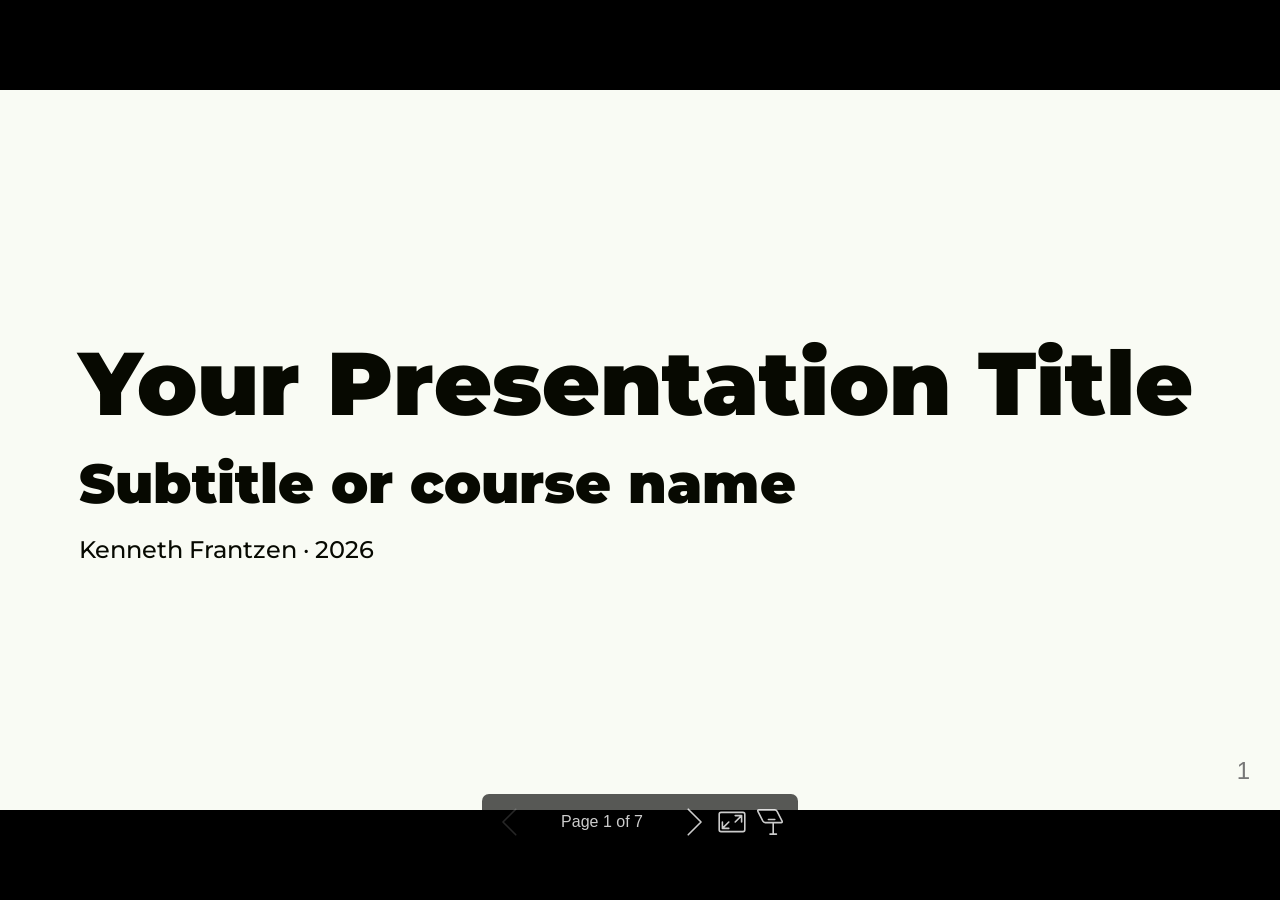
==== kickoff2026.html @ 4860205f "Deploying to gh-pages from @ presentationer/te4@9fa8b4f9658f19179d339ff87737d176b6f764fd 🚀" ====
<!DOCTYPE html><html lang="en-US"><head><meta charset="UTF-8"><meta name="viewport" content="width=device-width,height=device-height,initial-scale=1.0"><meta name="apple-mobile-web-app-capable" content="yes"><meta http-equiv="X-UA-Compatible" content="ie=edge"><meta property="og:type" content="website"><meta name="twitter:card" content="summary"><style>@media screen{body[data-bespoke-view=""] .bespoke-marp-parent>.bespoke-marp-osc>button,body[data-bespoke-view=next] .bespoke-marp-parent>.bespoke-marp-osc>button,body[data-bespoke-view=presenter] .bespoke-marp-presenter-container .bespoke-marp-presenter-info-container button,body[data-bespoke-view=presenter] .bespoke-marp-presenter-container .bespoke-marp-presenter-note-container button{-webkit-tap-highlight-color:transparent;-webkit-appearance:none;appearance:none;background-color:initial;border:0;color:inherit;cursor:pointer;font-size:inherit;opacity:.8;outline:none;padding:0;transition:opacity .2s linear}body[data-bespoke-view=""] .bespoke-marp-parent>.bespoke-marp-osc>button:disabled,body[data-bespoke-view=next] .bespoke-marp-parent>.bespoke-marp-osc>button:disabled,body[data-bespoke-view=presenter] .bespoke-marp-presenter-container .bespoke-marp-presenter-info-container button:disabled,body[data-bespoke-view=presenter] .bespoke-marp-presenter-container .bespoke-marp-presenter-note-container button:disabled{cursor:not-allowed;opacity:.15!important}body[data-bespoke-view=""] .bespoke-marp-parent>.bespoke-marp-osc>button:hover,body[data-bespoke-view=next] .bespoke-marp-parent>.bespoke-marp-osc>button:hover,body[data-bespoke-view=presenter] .bespoke-marp-presenter-container .bespoke-marp-presenter-info-container button:hover,body[data-bespoke-view=presenter] .bespoke-marp-presenter-container .bespoke-marp-presenter-note-container button:hover{opacity:1}body[data-bespoke-view=""] .bespoke-marp-parent>.bespoke-marp-osc>button:hover:active,body[data-bespoke-view=next] .bespoke-marp-parent>.bespoke-marp-osc>button:hover:active,body[data-bespoke-view=presenter] .bespoke-marp-presenter-container .bespoke-marp-presenter-info-container button:hover:active,body[data-bespoke-view=presenter] .bespoke-marp-presenter-container .bespoke-marp-presenter-note-container button:hover:active{opacity:.6}body[data-bespoke-view=""] .bespoke-marp-parent>.bespoke-marp-osc>button:hover:not(:disabled),body[data-bespoke-view=next] .bespoke-marp-parent>.bespoke-marp-osc>button:hover:not(:disabled),body[data-bespoke-view=presenter] .bespoke-marp-presenter-container .bespoke-marp-presenter-info-container button:hover:not(:disabled),body[data-bespoke-view=presenter] .bespoke-marp-presenter-container .bespoke-marp-presenter-note-container button:hover:not(:disabled){transition:none}body[data-bespoke-view=""] .bespoke-marp-parent>.bespoke-marp-osc>button[data-bespoke-marp-osc=prev],body[data-bespoke-view=next] .bespoke-marp-parent>.bespoke-marp-osc>button[data-bespoke-marp-osc=prev],body[data-bespoke-view=presenter] .bespoke-marp-presenter-container .bespoke-marp-presenter-info-container button.bespoke-marp-presenter-info-page-prev{background:#0000 url("[data-uri]") no-repeat 50%;background-size:contain;overflow:hidden;text-indent:100%;white-space:nowrap}body[data-bespoke-view=""] .bespoke-marp-parent>.bespoke-marp-osc>button[data-bespoke-marp-osc=next],body[data-bespoke-view=next] .bespoke-marp-parent>.bespoke-marp-osc>button[data-bespoke-marp-osc=next],body[data-bespoke-view=presenter] .bespoke-marp-presenter-container .bespoke-marp-presenter-info-container button.bespoke-marp-presenter-info-page-next{background:#0000 url("[data-uri]") no-repeat 50%;background-size:contain;overflow:hidden;text-indent:100%;white-space:nowrap}body[data-bespoke-view=""] .bespoke-marp-parent>.bespoke-marp-osc>button[data-bespoke-marp-osc=fullscreen],body[data-bespoke-view=next] .bespoke-marp-parent>.bespoke-marp-osc>button[data-bespoke-marp-osc=fullscreen]{background:#0000 url("[data-uri]") no-repeat 50%;background-size:contain;overflow:hidden;text-indent:100%;white-space:nowrap}body[data-bespoke-view=""] .bespoke-marp-parent>.bespoke-marp-osc>button.exit[data-bespoke-marp-osc=fullscreen],body[data-bespoke-view=next] .bespoke-marp-parent>.bespoke-marp-osc>button.exit[data-bespoke-marp-osc=fullscreen]{background-image:url("[data-uri]")}body[data-bespoke-view=""] .bespoke-marp-parent>.bespoke-marp-osc>button[data-bespoke-marp-osc=presenter],body[data-bespoke-view=next] .bespoke-marp-parent>.bespoke-marp-osc>button[data-bespoke-marp-osc=presenter]{background:#0000 url("[data-uri]") no-repeat 50%;background-size:contain;overflow:hidden;text-indent:100%;white-space:nowrap}body[data-bespoke-view=presenter] .bespoke-marp-presenter-container .bespoke-marp-presenter-note-container button.bespoke-marp-presenter-note-bigger{background:#0000 url("[data-uri]") no-repeat 50%;background-size:contain;overflow:hidden;text-indent:100%;white-space:nowrap}body[data-bespoke-view=presenter] .bespoke-marp-presenter-container .bespoke-marp-presenter-note-container button.bespoke-marp-presenter-note-smaller{background:#0000 url("[data-uri]") no-repeat 50%;background-size:contain;overflow:hidden;text-indent:100%;white-space:nowrap}}@keyframes __bespoke_marp_transition_reduced_outgoing__{0%{opacity:1}to{opacity:0}}@keyframes __bespoke_marp_transition_reduced_incoming__{0%{mix-blend-mode:plus-lighter;opacity:0}to{mix-blend-mode:plus-lighter;opacity:1}}.bespoke-marp-note,.bespoke-marp-osc,.bespoke-progress-parent{display:none;transition:none}@media screen{::view-transition-group(*){animation-duration:var(--marp-bespoke-transition-animation-duration,.5s);animation-timing-function:ease}::view-transition-new(*),::view-transition-old(*){animation-delay:0s;animation-direction:var(--marp-bespoke-transition-animation-direction,normal);animation-duration:var(--marp-bespoke-transition-animation-duration,.5s);animation-fill-mode:both;animation-name:var(--marp-bespoke-transition-animation-name,var(--marp-bespoke-transition-animation-name-fallback,__bespoke_marp_transition_no_animation__));mix-blend-mode:normal}::view-transition-old(*){--marp-bespoke-transition-animation-name-fallback:__bespoke_marp_transition_reduced_outgoing__;animation-timing-function:ease}::view-transition-new(*){--marp-bespoke-transition-animation-name-fallback:__bespoke_marp_transition_reduced_incoming__;animation-timing-function:ease}::view-transition-new(root),::view-transition-old(root){animation-timing-function:linear}::view-transition-new(__bespoke_marp_transition_osc__),::view-transition-old(__bespoke_marp_transition_osc__){animation-duration:0s!important;animation-name:__bespoke_marp_transition_osc__!important}::view-transition-new(__bespoke_marp_transition_osc__){opacity:0!important}.bespoke-marp-transition-warming-up::view-transition-group(*),.bespoke-marp-transition-warming-up::view-transition-new(*),.bespoke-marp-transition-warming-up::view-transition-old(*){animation-play-state:paused!important}body,html{height:100%;margin:0}body{background:#000;overflow:hidden}svg.bespoke-marp-slide{content-visibility:hidden;opacity:0;pointer-events:none;z-index:-1}svg.bespoke-marp-slide:not(.bespoke-marp-active) *{view-transition-name:none!important}svg.bespoke-marp-slide.bespoke-marp-active{content-visibility:visible;opacity:1;pointer-events:auto;z-index:0}svg.bespoke-marp-slide.bespoke-marp-active.bespoke-marp-active-ready *{animation-name:__bespoke_marp__!important}@supports not (content-visibility:hidden){svg.bespoke-marp-slide[data-bespoke-marp-load=hideable]{display:none}svg.bespoke-marp-slide[data-bespoke-marp-load=hideable].bespoke-marp-active{display:block}}}@media screen and (prefers-reduced-motion:reduce){svg.bespoke-marp-slide *{view-transition-name:none!important}}@media screen{[data-bespoke-marp-fragment=inactive]{visibility:hidden}body[data-bespoke-view=""] .bespoke-marp-parent,body[data-bespoke-view=next] .bespoke-marp-parent{inset:0;position:absolute}body[data-bespoke-view=""] .bespoke-marp-parent>.bespoke-marp-osc,body[data-bespoke-view=next] .bespoke-marp-parent>.bespoke-marp-osc{view-transition-name:__bespoke_marp_transition_osc__;background:#000000a6;border-radius:7px;bottom:50px;color:#fff;contain:paint;display:block;font-family:Helvetica,Arial,sans-serif;font-size:16px;left:50%;line-height:0;opacity:1;padding:12px;position:absolute;touch-action:manipulation;transform:translateX(-50%);transition:opacity .2s linear;-webkit-user-select:none;user-select:none;white-space:nowrap;will-change:transform;z-index:1}body[data-bespoke-view=""] .bespoke-marp-parent>.bespoke-marp-osc>*,body[data-bespoke-view=next] .bespoke-marp-parent>.bespoke-marp-osc>*{margin-left:6px}body[data-bespoke-view=""] .bespoke-marp-parent>.bespoke-marp-osc>:first-child,body[data-bespoke-view=next] .bespoke-marp-parent>.bespoke-marp-osc>:first-child{margin-left:0}body[data-bespoke-view=""] .bespoke-marp-parent>.bespoke-marp-osc>span,body[data-bespoke-view=next] .bespoke-marp-parent>.bespoke-marp-osc>span{opacity:.8}body[data-bespoke-view=""] .bespoke-marp-parent>.bespoke-marp-osc>span[data-bespoke-marp-osc=page],body[data-bespoke-view=next] .bespoke-marp-parent>.bespoke-marp-osc>span[data-bespoke-marp-osc=page]{display:inline-block;min-width:140px;text-align:center}body[data-bespoke-view=""] .bespoke-marp-parent>.bespoke-marp-osc>button[data-bespoke-marp-osc=fullscreen],body[data-bespoke-view=""] .bespoke-marp-parent>.bespoke-marp-osc>button[data-bespoke-marp-osc=next],body[data-bespoke-view=""] .bespoke-marp-parent>.bespoke-marp-osc>button[data-bespoke-marp-osc=presenter],body[data-bespoke-view=""] .bespoke-marp-parent>.bespoke-marp-osc>button[data-bespoke-marp-osc=prev],body[data-bespoke-view=next] .bespoke-marp-parent>.bespoke-marp-osc>button[data-bespoke-marp-osc=fullscreen],body[data-bespoke-view=next] .bespoke-marp-parent>.bespoke-marp-osc>button[data-bespoke-marp-osc=next],body[data-bespoke-view=next] .bespoke-marp-parent>.bespoke-marp-osc>button[data-bespoke-marp-osc=presenter],body[data-bespoke-view=next] .bespoke-marp-parent>.bespoke-marp-osc>button[data-bespoke-marp-osc=prev]{height:32px;line-height:32px;width:32px}body[data-bespoke-view=""] .bespoke-marp-parent.bespoke-marp-inactive,body[data-bespoke-view=next] .bespoke-marp-parent.bespoke-marp-inactive{cursor:none}body[data-bespoke-view=""] .bespoke-marp-parent.bespoke-marp-inactive>.bespoke-marp-osc,body[data-bespoke-view=next] .bespoke-marp-parent.bespoke-marp-inactive>.bespoke-marp-osc{opacity:0;pointer-events:none}body[data-bespoke-view=""] svg.bespoke-marp-slide,body[data-bespoke-view=next] svg.bespoke-marp-slide{height:100%;left:0;position:absolute;top:0;width:100%}body[data-bespoke-view=""] .bespoke-progress-parent{background:#222;display:flex;height:5px;width:100%}body[data-bespoke-view=""] .bespoke-progress-parent+.bespoke-marp-parent{top:5px}body[data-bespoke-view=""] .bespoke-progress-parent .bespoke-progress-bar{background:#0288d1;flex:0 0 0;transition:flex-basis .2s cubic-bezier(0,1,1,1)}body[data-bespoke-view=next]{background:#0000}body[data-bespoke-view=presenter]{background:#161616}body[data-bespoke-view=presenter] .bespoke-marp-presenter-container{display:grid;font-family:Helvetica,Arial,sans-serif;grid-template:"current dragbar next" minmax(140px,1fr) "current dragbar note" 2fr "info    dragbar note" 3em;grid-template-columns:minmax(3px,var(--bespoke-marp-presenter-split-ratio,66%)) 0 minmax(3px,1fr);height:100%;left:0;position:absolute;top:0;width:100%}body[data-bespoke-view=presenter] .bespoke-marp-presenter-container .bespoke-marp-parent{grid-area:current;overflow:hidden;position:relative}body[data-bespoke-view=presenter] .bespoke-marp-presenter-container .bespoke-marp-parent svg.bespoke-marp-slide{height:calc(100% - 40px);left:20px;pointer-events:none;position:absolute;top:20px;-webkit-user-select:none;user-select:none;width:calc(100% - 40px)}body[data-bespoke-view=presenter] .bespoke-marp-presenter-container .bespoke-marp-parent svg.bespoke-marp-slide.bespoke-marp-active{filter:drop-shadow(0 3px 10px rgba(0,0,0,.5))}body[data-bespoke-view=presenter] .bespoke-marp-presenter-container .bespoke-marp-presenter-dragbar-container{background:#0288d1;cursor:col-resize;grid-area:dragbar;margin-left:-3px;opacity:0;position:relative;transition:opacity .4s linear .1s;width:6px;z-index:10}body[data-bespoke-view=presenter] .bespoke-marp-presenter-container .bespoke-marp-presenter-dragbar-container:hover{opacity:1}body[data-bespoke-view=presenter] .bespoke-marp-presenter-container .bespoke-marp-presenter-dragbar-container.active{opacity:1;transition-delay:0s}body[data-bespoke-view=presenter] .bespoke-marp-presenter-container .bespoke-marp-presenter-next-container{background:#222;cursor:pointer;display:none;grid-area:next;overflow:hidden;position:relative}body[data-bespoke-view=presenter] .bespoke-marp-presenter-container .bespoke-marp-presenter-next-container.active{display:block}body[data-bespoke-view=presenter] .bespoke-marp-presenter-container .bespoke-marp-presenter-next-container iframe.bespoke-marp-presenter-next{background:#0000;border:0;display:block;filter:drop-shadow(0 3px 10px rgba(0,0,0,.5));height:calc(100% - 40px);left:20px;pointer-events:none;position:absolute;top:20px;-webkit-user-select:none;user-select:none;width:calc(100% - 40px)}body[data-bespoke-view=presenter] .bespoke-marp-presenter-container .bespoke-marp-presenter-note-container{background:#222;color:#eee;grid-area:note;position:relative;z-index:1}body[data-bespoke-view=presenter] .bespoke-marp-presenter-container .bespoke-marp-presenter-note-container button{height:1.5em;line-height:1.5em;width:1.5em}body[data-bespoke-view=presenter] .bespoke-marp-presenter-container .bespoke-marp-presenter-note-container .bespoke-marp-presenter-note-wrapper{display:block;inset:0;position:absolute}body[data-bespoke-view=presenter] .bespoke-marp-presenter-container .bespoke-marp-presenter-note-container .bespoke-marp-presenter-note-buttons{background:#000000a6;border-radius:4px;bottom:0;display:flex;gap:4px;margin:12px;opacity:0;padding:6px;pointer-events:none;position:absolute;right:0;transition:opacity .2s linear}body[data-bespoke-view=presenter] .bespoke-marp-presenter-container .bespoke-marp-presenter-note-container .bespoke-marp-presenter-note-buttons:focus-within,body[data-bespoke-view=presenter] .bespoke-marp-presenter-container .bespoke-marp-presenter-note-container .bespoke-marp-presenter-note-wrapper:focus-within+.bespoke-marp-presenter-note-buttons,body[data-bespoke-view=presenter] .bespoke-marp-presenter-container .bespoke-marp-presenter-note-container:hover .bespoke-marp-presenter-note-buttons{opacity:1;pointer-events:auto}body[data-bespoke-view=presenter] .bespoke-marp-presenter-container .bespoke-marp-presenter-note-container .bespoke-marp-note{word-wrap:break-word;box-sizing:border-box;font-size:calc(1.1em*var(--bespoke-marp-note-font-scale, 1));height:calc(100% - 40px);margin:20px;overflow:auto;padding-right:3px;scrollbar-color:#eeeeee80 #0000;scrollbar-width:thin;white-space:pre-wrap;width:calc(100% - 40px)}body[data-bespoke-view=presenter] .bespoke-marp-presenter-container .bespoke-marp-presenter-note-container .bespoke-marp-note::-webkit-scrollbar{width:6px}body[data-bespoke-view=presenter] .bespoke-marp-presenter-container .bespoke-marp-presenter-note-container .bespoke-marp-note::-webkit-scrollbar-track{background:#0000}body[data-bespoke-view=presenter] .bespoke-marp-presenter-container .bespoke-marp-presenter-note-container .bespoke-marp-note::-webkit-scrollbar-thumb{background:#eeeeee80;border-radius:6px}body[data-bespoke-view=presenter] .bespoke-marp-presenter-container .bespoke-marp-presenter-note-container .bespoke-marp-note:empty{pointer-events:none}body[data-bespoke-view=presenter] .bespoke-marp-presenter-container .bespoke-marp-presenter-note-container .bespoke-marp-note.active{display:block}body[data-bespoke-view=presenter] .bespoke-marp-presenter-container .bespoke-marp-presenter-note-container .bespoke-marp-note p:first-child{margin-top:0}body[data-bespoke-view=presenter] .bespoke-marp-presenter-container .bespoke-marp-presenter-note-container .bespoke-marp-note p:last-child{margin-bottom:0}body[data-bespoke-view=presenter] .bespoke-marp-presenter-container .bespoke-marp-presenter-info-container{align-items:center;box-sizing:border-box;color:#eee;display:flex;flex-wrap:nowrap;grid-area:info;justify-content:center;overflow:hidden;padding:0 10px}body[data-bespoke-view=presenter] .bespoke-marp-presenter-container .bespoke-marp-presenter-info-container .bespoke-marp-presenter-info-page,body[data-bespoke-view=presenter] .bespoke-marp-presenter-container .bespoke-marp-presenter-info-container .bespoke-marp-presenter-info-time,body[data-bespoke-view=presenter] .bespoke-marp-presenter-container .bespoke-marp-presenter-info-container .bespoke-marp-presenter-info-timer{box-sizing:border-box;display:block;padding:0 10px;white-space:nowrap;width:100%}body[data-bespoke-view=presenter] .bespoke-marp-presenter-container .bespoke-marp-presenter-info-container button{height:1.5em;line-height:1.5em;width:1.5em}body[data-bespoke-view=presenter] .bespoke-marp-presenter-container .bespoke-marp-presenter-info-container .bespoke-marp-presenter-info-page{order:2;text-align:center}body[data-bespoke-view=presenter] .bespoke-marp-presenter-container .bespoke-marp-presenter-info-container .bespoke-marp-presenter-info-page .bespoke-marp-presenter-info-page-text{display:inline-block;min-width:120px;text-align:center}body[data-bespoke-view=presenter] .bespoke-marp-presenter-container .bespoke-marp-presenter-info-container .bespoke-marp-presenter-info-time{color:#999;order:1;text-align:left}body[data-bespoke-view=presenter] .bespoke-marp-presenter-container .bespoke-marp-presenter-info-container .bespoke-marp-presenter-info-timer{color:#999;order:3;text-align:right}body[data-bespoke-view=presenter] .bespoke-marp-presenter-container .bespoke-marp-presenter-info-container .bespoke-marp-presenter-info-timer:hover{cursor:pointer}}@media print{.bespoke-marp-presenter-info-container,.bespoke-marp-presenter-next-container,.bespoke-marp-presenter-note-container{display:none}}</style><style>@import url(https://fonts.bunny.net/css?family=montserrat:100,500,500i,900);div#\:\$p>svg>foreignObject>section{width:1280px;height:720px;box-sizing:border-box;overflow:hidden;position:relative;scroll-snap-align:center center}div#\:\$p>svg>foreignObject>section:after{bottom:0;content:attr(data-marpit-pagination);padding:inherit;pointer-events:none;position:absolute;right:0}div#\:\$p>svg>foreignObject>section:not([data-marpit-pagination]):after{display:none}/* Normalization */div#\:\$p>svg>foreignObject>section :is(h1,marp-h1){font-size:2em;margin:0.67em 0}div#\:\$p>svg>foreignObject>section video::-webkit-media-controls{will-change:transform}@page{size:1280px 720px;margin:0}@media print{body,html{background-color:#fff;margin:0;page-break-inside:avoid;break-inside:avoid-page}div#\:\$p>svg>foreignObject>section{page-break-before:always;break-before:page}div#\:\$p>svg>foreignObject>section,div#\:\$p>svg>foreignObject>section *{-webkit-print-color-adjust:exact!important;animation-delay:0s!important;animation-duration:0s!important;color-adjust:exact!important;transition:none!important}div#\:\$p>svg[data-marpit-svg]{display:block;height:100vh;width:100vw}}

/* @theme nosnasskolan */

/*!
 * Marp default theme.
 *
 * @theme default
 * @author Yuki Hattori
 *
 * @auto-scaling true
 * @size 16:9 1280px 720px
 * @size 4:3 960px 720px
 */div#\:\$p>svg>foreignObject>section{--color-prettylights-syntax-comment:#6e7781;--color-prettylights-syntax-constant:#0550ae;--color-prettylights-syntax-entity:#8250df;--color-prettylights-syntax-storage-modifier-import:#24292f;--color-prettylights-syntax-entity-tag:#116329;--color-prettylights-syntax-keyword:#cf222e;--color-prettylights-syntax-string:#0a3069;--color-prettylights-syntax-variable:#953800;--color-prettylights-syntax-brackethighlighter-unmatched:#82071e;--color-prettylights-syntax-invalid-illegal-text:#f6f8fa;--color-prettylights-syntax-invalid-illegal-bg:#82071e;--color-prettylights-syntax-carriage-return-text:#f6f8fa;--color-prettylights-syntax-carriage-return-bg:#cf222e;--color-prettylights-syntax-string-regexp:#116329;--color-prettylights-syntax-markup-list:#3b2300;--color-prettylights-syntax-markup-heading:#0550ae;--color-prettylights-syntax-markup-italic:#24292f;--color-prettylights-syntax-markup-bold:#24292f;--color-prettylights-syntax-markup-deleted-text:#82071e;--color-prettylights-syntax-markup-deleted-bg:#ffebe9;--color-prettylights-syntax-markup-inserted-text:#116329;--color-prettylights-syntax-markup-inserted-bg:#dafbe1;--color-prettylights-syntax-markup-changed-text:#953800;--color-prettylights-syntax-markup-changed-bg:#ffd8b5;--color-prettylights-syntax-markup-ignored-text:#eaeef2;--color-prettylights-syntax-markup-ignored-bg:#0550ae;--color-prettylights-syntax-meta-diff-range:#8250df;--color-prettylights-syntax-brackethighlighter-angle:#57606a;--color-prettylights-syntax-sublimelinter-gutter-mark:#8c959f;--color-prettylights-syntax-constant-other-reference-link:#0a3069;--color-fg-default:#24292f;--color-fg-muted:#57606a;--color-fg-subtle:#6e7781;--color-canvas-default:#fff;--color-canvas-subtle:#f6f8fa;--color-border-default:#d0d7de;--color-border-muted:#d8dee4;--color-neutral-muted:rgba(175,184,193,.2);--color-accent-fg:#0969da;--color-accent-emphasis:#0969da;--color-attention-subtle:#fff8c5;--color-danger-fg:#cf222e;color-scheme:light}div#\:\$p>svg>foreignObject>section:where(.invert){--color-prettylights-syntax-comment:#8b949e;--color-prettylights-syntax-constant:#79c0ff;--color-prettylights-syntax-entity:#d2a8ff;--color-prettylights-syntax-storage-modifier-import:#c9d1d9;--color-prettylights-syntax-entity-tag:#7ee787;--color-prettylights-syntax-keyword:#ff7b72;--color-prettylights-syntax-string:#a5d6ff;--color-prettylights-syntax-variable:#ffa657;--color-prettylights-syntax-brackethighlighter-unmatched:#f85149;--color-prettylights-syntax-invalid-illegal-text:#f0f6fc;--color-prettylights-syntax-invalid-illegal-bg:#8e1519;--color-prettylights-syntax-carriage-return-text:#f0f6fc;--color-prettylights-syntax-carriage-return-bg:#b62324;--color-prettylights-syntax-string-regexp:#7ee787;--color-prettylights-syntax-markup-list:#f2cc60;--color-prettylights-syntax-markup-heading:#1f6feb;--color-prettylights-syntax-markup-italic:#c9d1d9;--color-prettylights-syntax-markup-bold:#c9d1d9;--color-prettylights-syntax-markup-deleted-text:#ffdcd7;--color-prettylights-syntax-markup-deleted-bg:#67060c;--color-prettylights-syntax-markup-inserted-text:#aff5b4;--color-prettylights-syntax-markup-inserted-bg:#033a16;--color-prettylights-syntax-markup-changed-text:#ffdfb6;--color-prettylights-syntax-markup-changed-bg:#5a1e02;--color-prettylights-syntax-markup-ignored-text:#c9d1d9;--color-prettylights-syntax-markup-ignored-bg:#1158c7;--color-prettylights-syntax-meta-diff-range:#d2a8ff;--color-prettylights-syntax-brackethighlighter-angle:#8b949e;--color-prettylights-syntax-sublimelinter-gutter-mark:#484f58;--color-prettylights-syntax-constant-other-reference-link:#a5d6ff;--color-fg-default:#c9d1d9;--color-fg-muted:#8b949e;--color-fg-subtle:#6e7681;--color-canvas-default:#0d1117;--color-canvas-subtle:#161b22;--color-border-default:#30363d;--color-border-muted:#21262d;--color-neutral-muted:hsla(215,8%,47%,.4);--color-accent-fg:#58a6ff;--color-accent-emphasis:#1f6feb;--color-attention-subtle:rgba(187,128,9,.15);--color-danger-fg:#f85149;color-scheme:dark}div#\:\$p>svg>foreignObject>section{-ms-text-size-adjust:100%;-webkit-text-size-adjust:100%;word-wrap:break-word;background-color:var(--color-canvas-default);color:var(--color-fg-default);font-family:-apple-system,BlinkMacSystemFont,Segoe UI,Noto Sans,Helvetica,Arial,sans-serif,Apple Color Emoji,Segoe UI Emoji;font-size:16px;line-height:1.5;margin:0}div#\:\$p>svg>foreignObject>section{--marpit-root-font-size:16px}div#\:\$p>svg>foreignObject>section :is(h1,marp-h1):hover .anchor .octicon-link:before,div#\:\$p>svg>foreignObject>section :is(h2,marp-h2):hover .anchor .octicon-link:before,div#\:\$p>svg>foreignObject>section :is(h3,marp-h3):hover .anchor .octicon-link:before,div#\:\$p>svg>foreignObject>section :is(h4,marp-h4):hover .anchor .octicon-link:before,div#\:\$p>svg>foreignObject>section :is(h5,marp-h5):hover .anchor .octicon-link:before,div#\:\$p>svg>foreignObject>section :is(h6,marp-h6):hover .anchor .octicon-link:before{background-color:currentColor;content:" ";display:inline-block;height:16px;-webkit-mask-image:url('data:image/svg+xml;charset=utf-8,<svg xmlns="http://www.w3.org/2000/svg" aria-hidden="true" viewBox="0 0 16 16"><path fill-rule="evenodd" d="M7.775 3.275a.75.75 0 0 0 1.06 1.06l1.25-1.25a2 2 0 1 1 2.83 2.83l-2.5 2.5a2 2 0 0 1-2.83 0 .75.75 0 0 0-1.06 1.06 3.5 3.5 0 0 0 4.95 0l2.5-2.5a3.5 3.5 0 0 0-4.95-4.95l-1.25 1.25zm-4.69 9.64a2 2 0 0 1 0-2.83l2.5-2.5a2 2 0 0 1 2.83 0 .75.75 0 0 0 1.06-1.06 3.5 3.5 0 0 0-4.95 0l-2.5 2.5a3.5 3.5 0 0 0 4.95 4.95l1.25-1.25a.75.75 0 0 0-1.06-1.06l-1.25 1.25a2 2 0 0 1-2.83 0z"/></svg>');mask-image:url('data:image/svg+xml;charset=utf-8,<svg xmlns="http://www.w3.org/2000/svg" aria-hidden="true" viewBox="0 0 16 16"><path fill-rule="evenodd" d="M7.775 3.275a.75.75 0 0 0 1.06 1.06l1.25-1.25a2 2 0 1 1 2.83 2.83l-2.5 2.5a2 2 0 0 1-2.83 0 .75.75 0 0 0-1.06 1.06 3.5 3.5 0 0 0 4.95 0l2.5-2.5a3.5 3.5 0 0 0-4.95-4.95l-1.25 1.25zm-4.69 9.64a2 2 0 0 1 0-2.83l2.5-2.5a2 2 0 0 1 2.83 0 .75.75 0 0 0 1.06-1.06 3.5 3.5 0 0 0-4.95 0l-2.5 2.5a3.5 3.5 0 0 0 4.95 4.95l1.25-1.25a.75.75 0 0 0-1.06-1.06l-1.25 1.25a2 2 0 0 1-2.83 0z"/></svg>');width:16px}div#\:\$p>svg>foreignObject>section details,div#\:\$p>svg>foreignObject>section figcaption,div#\:\$p>svg>foreignObject>section figure{display:block}div#\:\$p>svg>foreignObject>section summary{display:list-item}div#\:\$p>svg>foreignObject>section [hidden]{display:none!important}div#\:\$p>svg>foreignObject>section a{background-color:transparent;color:var(--color-accent-fg);text-decoration:none}div#\:\$p>svg>foreignObject>section abbr[title]{border-bottom:none;-webkit-text-decoration:underline dotted;text-decoration:underline dotted}div#\:\$p>svg>foreignObject>section b,div#\:\$p>svg>foreignObject>section strong{font-weight:var(--base-text-weight-semibold,600)}div#\:\$p>svg>foreignObject>section dfn{font-style:italic}div#\:\$p>svg>foreignObject>section :is(h1,marp-h1){border-bottom:1px solid var(--color-border-muted);font-size:2em;font-weight:var(--base-text-weight-semibold,600);margin:.67em 0;padding-bottom:.3em}div#\:\$p>svg>foreignObject>section mark{background-color:var(--color-attention-subtle);color:var(--color-fg-default)}div#\:\$p>svg>foreignObject>section small{font-size:90%}div#\:\$p>svg>foreignObject>section sub,div#\:\$p>svg>foreignObject>section sup{font-size:75%;line-height:0;position:relative;vertical-align:baseline}div#\:\$p>svg>foreignObject>section sub{bottom:-.25em}div#\:\$p>svg>foreignObject>section sup{top:-.5em}div#\:\$p>svg>foreignObject>section img{background-color:var(--color-canvas-default);border-style:none;box-sizing:content-box;max-width:100%}div#\:\$p>svg>foreignObject>section :is(pre,marp-pre),div#\:\$p>svg>foreignObject>section code,div#\:\$p>svg>foreignObject>section kbd,div#\:\$p>svg>foreignObject>section samp{font-family:monospace;font-size:1em}div#\:\$p>svg>foreignObject>section figure{margin:1em 40px}div#\:\$p>svg>foreignObject>section hr{background:transparent;background-color:var(--color-border-default);border:0;box-sizing:content-box;height:.25em;margin:24px 0;overflow:hidden;padding:0}div#\:\$p>svg>foreignObject>section input{font:inherit;font-family:inherit;font-size:inherit;line-height:inherit;margin:0;overflow:visible}div#\:\$p>svg>foreignObject>section [type=button],div#\:\$p>svg>foreignObject>section [type=reset],div#\:\$p>svg>foreignObject>section [type=submit]{-webkit-appearance:button}div#\:\$p>svg>foreignObject>section [type=checkbox],div#\:\$p>svg>foreignObject>section [type=radio]{box-sizing:border-box;padding:0}div#\:\$p>svg>foreignObject>section [type=number]::-webkit-inner-spin-button,div#\:\$p>svg>foreignObject>section [type=number]::-webkit-outer-spin-button{height:auto}div#\:\$p>svg>foreignObject>section [type=search]::-webkit-search-cancel-button,div#\:\$p>svg>foreignObject>section [type=search]::-webkit-search-decoration{-webkit-appearance:none}div#\:\$p>svg>foreignObject>section ::-webkit-input-placeholder{color:inherit;opacity:.54}div#\:\$p>svg>foreignObject>section ::-webkit-file-upload-button{-webkit-appearance:button;font:inherit}div#\:\$p>svg>foreignObject>section a:hover{text-decoration:underline}div#\:\$p>svg>foreignObject>section ::-moz-placeholder{color:var(--color-fg-subtle);opacity:1}div#\:\$p>svg>foreignObject>section ::placeholder{color:var(--color-fg-subtle);opacity:1}div#\:\$p>svg>foreignObject>section hr:after,div#\:\$p>svg>foreignObject>section hr:before{content:"";display:table}div#\:\$p>svg>foreignObject>section hr:after{clear:both}div#\:\$p>svg>foreignObject>section table{border-collapse:collapse;border-spacing:0;display:block;max-width:100%;overflow:auto;width:-moz-max-content;width:max-content}div#\:\$p>svg>foreignObject>section td,div#\:\$p>svg>foreignObject>section th{padding:0}div#\:\$p>svg>foreignObject>section details summary{cursor:pointer}div#\:\$p>svg>foreignObject>section details:not([open])>:not(summary){display:none!important}div#\:\$p>svg>foreignObject>section [role=button]:focus,div#\:\$p>svg>foreignObject>section a:focus,div#\:\$p>svg>foreignObject>section input[type=checkbox]:focus,div#\:\$p>svg>foreignObject>section input[type=radio]:focus{box-shadow:none;outline:2px solid var(--color-accent-fg);outline-offset:-2px}div#\:\$p>svg>foreignObject>section [role=button]:focus:not(:focus-visible),div#\:\$p>svg>foreignObject>section a:focus:not(:focus-visible),div#\:\$p>svg>foreignObject>section input[type=checkbox]:focus:not(:focus-visible),div#\:\$p>svg>foreignObject>section input[type=radio]:focus:not(:focus-visible){outline:1px solid transparent}div#\:\$p>svg>foreignObject>section [role=button]:focus-visible,div#\:\$p>svg>foreignObject>section a:focus-visible,div#\:\$p>svg>foreignObject>section input[type=checkbox]:focus-visible,div#\:\$p>svg>foreignObject>section input[type=radio]:focus-visible{box-shadow:none;outline:2px solid var(--color-accent-fg);outline-offset:-2px}div#\:\$p>svg>foreignObject>section a:not([class]):focus,div#\:\$p>svg>foreignObject>section a:not([class]):focus-visible,div#\:\$p>svg>foreignObject>section input[type=checkbox]:focus,div#\:\$p>svg>foreignObject>section input[type=checkbox]:focus-visible,div#\:\$p>svg>foreignObject>section input[type=radio]:focus,div#\:\$p>svg>foreignObject>section input[type=radio]:focus-visible{outline-offset:0}div#\:\$p>svg>foreignObject>section kbd{background-color:var(--color-canvas-subtle);border-bottom-color:var(--color-neutral-muted);border:1px solid var(--color-neutral-muted);border-radius:6px;box-shadow:inset 0 -1px 0 var(--color-neutral-muted);color:var(--color-fg-default);display:inline-block;font:11px ui-monospace,SFMono-Regular,SF Mono,Menlo,Consolas,Liberation Mono,monospace;line-height:10px;padding:3px 5px;vertical-align:middle}div#\:\$p>svg>foreignObject>section :is(h1,marp-h1),div#\:\$p>svg>foreignObject>section :is(h2,marp-h2),div#\:\$p>svg>foreignObject>section :is(h3,marp-h3),div#\:\$p>svg>foreignObject>section :is(h4,marp-h4),div#\:\$p>svg>foreignObject>section :is(h5,marp-h5),div#\:\$p>svg>foreignObject>section :is(h6,marp-h6){font-weight:var(--base-text-weight-semibold,600);line-height:1.25;margin-bottom:16px;margin-top:24px}div#\:\$p>svg>foreignObject>section :is(h2,marp-h2){border-bottom:1px solid var(--color-border-muted);font-size:1.5em;padding-bottom:.3em}div#\:\$p>svg>foreignObject>section :is(h2,marp-h2),div#\:\$p>svg>foreignObject>section :is(h3,marp-h3){font-weight:var(--base-text-weight-semibold,600)}div#\:\$p>svg>foreignObject>section :is(h3,marp-h3){font-size:1.25em}div#\:\$p>svg>foreignObject>section :is(h4,marp-h4){font-size:1em}div#\:\$p>svg>foreignObject>section :is(h4,marp-h4),div#\:\$p>svg>foreignObject>section :is(h5,marp-h5){font-weight:var(--base-text-weight-semibold,600)}div#\:\$p>svg>foreignObject>section :is(h5,marp-h5){font-size:.875em}div#\:\$p>svg>foreignObject>section :is(h6,marp-h6){color:var(--color-fg-muted);font-size:.85em;font-weight:var(--base-text-weight-semibold,600)}div#\:\$p>svg>foreignObject>section p{margin-bottom:10px;margin-top:0}div#\:\$p>svg>foreignObject>section blockquote{border-left:.25em solid var(--color-border-default);color:var(--color-fg-muted);margin:0;padding:0 1em}div#\:\$p>svg>foreignObject>section ol,div#\:\$p>svg>foreignObject>section ul{margin-bottom:0;margin-top:0;padding-left:2em}div#\:\$p>svg>foreignObject>section ol ol,div#\:\$p>svg>foreignObject>section ul ol{list-style-type:lower-roman}div#\:\$p>svg>foreignObject>section ol ol ol,div#\:\$p>svg>foreignObject>section ol ul ol,div#\:\$p>svg>foreignObject>section ul ol ol,div#\:\$p>svg>foreignObject>section ul ul ol{list-style-type:lower-alpha}div#\:\$p>svg>foreignObject>section dd{margin-left:0}div#\:\$p>svg>foreignObject>section :is(pre,marp-pre),div#\:\$p>svg>foreignObject>section code,div#\:\$p>svg>foreignObject>section samp,div#\:\$p>svg>foreignObject>section tt{font-family:ui-monospace,SFMono-Regular,SF Mono,Menlo,Consolas,Liberation Mono,monospace;font-size:12px}div#\:\$p>svg>foreignObject>section :is(pre,marp-pre){word-wrap:normal;margin-bottom:0;margin-top:0}div#\:\$p>svg>foreignObject>section .octicon{fill:currentColor;display:inline-block;overflow:visible!important;vertical-align:text-bottom}div#\:\$p>svg>foreignObject>section input::-webkit-inner-spin-button,div#\:\$p>svg>foreignObject>section input::-webkit-outer-spin-button{-webkit-appearance:none;appearance:none;margin:0}div#\:\$p>svg>foreignObject>section:after,div#\:\$p>svg>foreignObject>section:before{
  /* content:""; */display:table}div#\:\$p>svg>foreignObject>section:after{clear:both}div#\:\$p>svg>foreignObject>section>:first-child{margin-top:0!important}div#\:\$p>svg>foreignObject>section>:last-child{margin-bottom:0!important}div#\:\$p>svg>foreignObject>section a:not([href]){color:inherit;text-decoration:none}div#\:\$p>svg>foreignObject>section .absent{color:var(--color-danger-fg)}div#\:\$p>svg>foreignObject>section .anchor{float:left;line-height:1;margin-left:-20px;padding-right:4px}div#\:\$p>svg>foreignObject>section .anchor:focus{outline:none}div#\:\$p>svg>foreignObject>section :is(pre,marp-pre),div#\:\$p>svg>foreignObject>section blockquote,div#\:\$p>svg>foreignObject>section details,div#\:\$p>svg>foreignObject>section dl,div#\:\$p>svg>foreignObject>section ol,div#\:\$p>svg>foreignObject>section p,div#\:\$p>svg>foreignObject>section table,div#\:\$p>svg>foreignObject>section ul{margin-bottom:16px;margin-top:0}div#\:\$p>svg>foreignObject>section blockquote>:first-child{margin-top:0}div#\:\$p>svg>foreignObject>section blockquote>:last-child{margin-bottom:0}div#\:\$p>svg>foreignObject>section :is(h1,marp-h1) .octicon-link,div#\:\$p>svg>foreignObject>section :is(h2,marp-h2) .octicon-link,div#\:\$p>svg>foreignObject>section :is(h3,marp-h3) .octicon-link,div#\:\$p>svg>foreignObject>section :is(h4,marp-h4) .octicon-link,div#\:\$p>svg>foreignObject>section :is(h5,marp-h5) .octicon-link,div#\:\$p>svg>foreignObject>section :is(h6,marp-h6) .octicon-link{color:var(--color-fg-default);vertical-align:middle;visibility:hidden}div#\:\$p>svg>foreignObject>section :is(h1,marp-h1):hover .anchor,div#\:\$p>svg>foreignObject>section :is(h2,marp-h2):hover .anchor,div#\:\$p>svg>foreignObject>section :is(h3,marp-h3):hover .anchor,div#\:\$p>svg>foreignObject>section :is(h4,marp-h4):hover .anchor,div#\:\$p>svg>foreignObject>section :is(h5,marp-h5):hover .anchor,div#\:\$p>svg>foreignObject>section :is(h6,marp-h6):hover .anchor{text-decoration:none}div#\:\$p>svg>foreignObject>section :is(h1,marp-h1):hover .anchor .octicon-link,div#\:\$p>svg>foreignObject>section :is(h2,marp-h2):hover .anchor .octicon-link,div#\:\$p>svg>foreignObject>section :is(h3,marp-h3):hover .anchor .octicon-link,div#\:\$p>svg>foreignObject>section :is(h4,marp-h4):hover .anchor .octicon-link,div#\:\$p>svg>foreignObject>section :is(h5,marp-h5):hover .anchor .octicon-link,div#\:\$p>svg>foreignObject>section :is(h6,marp-h6):hover .anchor .octicon-link{visibility:visible}div#\:\$p>svg>foreignObject>section :is(h1,marp-h1) code,div#\:\$p>svg>foreignObject>section :is(h1,marp-h1) tt,div#\:\$p>svg>foreignObject>section :is(h2,marp-h2) code,div#\:\$p>svg>foreignObject>section :is(h2,marp-h2) tt,div#\:\$p>svg>foreignObject>section :is(h3,marp-h3) code,div#\:\$p>svg>foreignObject>section :is(h3,marp-h3) tt,div#\:\$p>svg>foreignObject>section :is(h4,marp-h4) code,div#\:\$p>svg>foreignObject>section :is(h4,marp-h4) tt,div#\:\$p>svg>foreignObject>section :is(h5,marp-h5) code,div#\:\$p>svg>foreignObject>section :is(h5,marp-h5) tt,div#\:\$p>svg>foreignObject>section :is(h6,marp-h6) code,div#\:\$p>svg>foreignObject>section :is(h6,marp-h6) tt{font-size:inherit;padding:0 .2em}div#\:\$p>svg>foreignObject>section summary :is(h1,marp-h1),div#\:\$p>svg>foreignObject>section summary :is(h2,marp-h2),div#\:\$p>svg>foreignObject>section summary :is(h3,marp-h3),div#\:\$p>svg>foreignObject>section summary :is(h4,marp-h4),div#\:\$p>svg>foreignObject>section summary :is(h5,marp-h5),div#\:\$p>svg>foreignObject>section summary :is(h6,marp-h6){display:inline-block}div#\:\$p>svg>foreignObject>section summary :is(h1,marp-h1) .anchor,div#\:\$p>svg>foreignObject>section summary :is(h2,marp-h2) .anchor,div#\:\$p>svg>foreignObject>section summary :is(h3,marp-h3) .anchor,div#\:\$p>svg>foreignObject>section summary :is(h4,marp-h4) .anchor,div#\:\$p>svg>foreignObject>section summary :is(h5,marp-h5) .anchor,div#\:\$p>svg>foreignObject>section summary :is(h6,marp-h6) .anchor{margin-left:-40px}div#\:\$p>svg>foreignObject>section summary :is(h1,marp-h1),div#\:\$p>svg>foreignObject>section summary :is(h2,marp-h2){border-bottom:0;padding-bottom:0}div#\:\$p>svg>foreignObject>section ol.no-list,div#\:\$p>svg>foreignObject>section ul.no-list{list-style-type:none;padding:0}div#\:\$p>svg>foreignObject>section ol[type=a]{list-style-type:lower-alpha}div#\:\$p>svg>foreignObject>section ol[type=A]{list-style-type:upper-alpha}div#\:\$p>svg>foreignObject>section ol[type=i]{list-style-type:lower-roman}div#\:\$p>svg>foreignObject>section ol[type=I]{list-style-type:upper-roman}div#\:\$p>svg>foreignObject>section div>ol:not([type]),div#\:\$p>svg>foreignObject>section ol[type="1"]{list-style-type:decimal}div#\:\$p>svg>foreignObject>section ol ol,div#\:\$p>svg>foreignObject>section ol ul,div#\:\$p>svg>foreignObject>section ul ol,div#\:\$p>svg>foreignObject>section ul ul{margin-bottom:0;margin-top:0}div#\:\$p>svg>foreignObject>section li>p{margin-top:16px}div#\:\$p>svg>foreignObject>section li+li{margin-top:.25em}div#\:\$p>svg>foreignObject>section dl{padding:0}div#\:\$p>svg>foreignObject>section dl dt{font-size:1em;font-style:italic;font-weight:var(--base-text-weight-semibold,600);margin-top:16px;padding:0}div#\:\$p>svg>foreignObject>section dl dd{margin-bottom:16px;padding:0 16px}div#\:\$p>svg>foreignObject>section table th{font-weight:var(--base-text-weight-semibold,600)}div#\:\$p>svg>foreignObject>section table td,div#\:\$p>svg>foreignObject>section table th{border:1px solid var(--color-border-default);padding:6px 13px}div#\:\$p>svg>foreignObject>section table tr{background-color:var(--color-canvas-default);border-top:1px solid var(--color-border-muted)}div#\:\$p>svg>foreignObject>section table tr:nth-child(2n){background-color:var(--color-canvas-subtle)}div#\:\$p>svg>foreignObject>section table img{background-color:transparent}div#\:\$p>svg>foreignObject>section img[align=right]{padding-left:20px}div#\:\$p>svg>foreignObject>section img[align=left]{padding-right:20px}div#\:\$p>svg>foreignObject>section .emoji{background-color:transparent;max-width:none;vertical-align:text-top}div#\:\$p>svg>foreignObject>section :is(span,marp-span).frame,div#\:\$p>svg>foreignObject>section :is(span,marp-span).frame>:is(span,marp-span){display:block;overflow:hidden}div#\:\$p>svg>foreignObject>section :is(span,marp-span).frame>:is(span,marp-span){border:1px solid var(--color-border-default);float:left;margin:13px 0 0;padding:7px;width:auto}div#\:\$p>svg>foreignObject>section :is(span,marp-span).frame :is(span,marp-span) img{display:block;float:left}div#\:\$p>svg>foreignObject>section :is(span,marp-span).frame :is(span,marp-span) :is(span,marp-span){clear:both;color:var(--color-fg-default);display:block;padding:5px 0 0}div#\:\$p>svg>foreignObject>section :is(span,marp-span).align-center{clear:both;display:block;overflow:hidden}div#\:\$p>svg>foreignObject>section :is(span,marp-span).align-center>:is(span,marp-span){display:block;margin:13px auto 0;overflow:hidden;text-align:center}div#\:\$p>svg>foreignObject>section :is(span,marp-span).align-center :is(span,marp-span) img{margin:0 auto;text-align:center}div#\:\$p>svg>foreignObject>section :is(span,marp-span).align-right{clear:both;display:block;overflow:hidden}div#\:\$p>svg>foreignObject>section :is(span,marp-span).align-right>:is(span,marp-span){display:block;margin:13px 0 0;overflow:hidden;text-align:right}div#\:\$p>svg>foreignObject>section :is(span,marp-span).align-right :is(span,marp-span) img{margin:0;text-align:right}div#\:\$p>svg>foreignObject>section :is(span,marp-span).float-left{display:block;float:left;margin-right:13px;overflow:hidden}div#\:\$p>svg>foreignObject>section :is(span,marp-span).float-left :is(span,marp-span){margin:13px 0 0}div#\:\$p>svg>foreignObject>section :is(span,marp-span).float-right{display:block;float:right;margin-left:13px;overflow:hidden}div#\:\$p>svg>foreignObject>section :is(span,marp-span).float-right>:is(span,marp-span){display:block;margin:13px auto 0;overflow:hidden;text-align:right}div#\:\$p>svg>foreignObject>section code,div#\:\$p>svg>foreignObject>section tt{background-color:var(--color-neutral-muted);border-radius:6px;font-size:85%;margin:0;padding:.2em .4em;white-space:break-spaces}div#\:\$p>svg>foreignObject>section code br,div#\:\$p>svg>foreignObject>section tt br{display:none}div#\:\$p>svg>foreignObject>section del code{text-decoration:inherit}div#\:\$p>svg>foreignObject>section samp{font-size:85%}div#\:\$p>svg>foreignObject>section :is(pre,marp-pre) code{font-size:100%}div#\:\$p>svg>foreignObject>section :is(pre,marp-pre)>code{background:transparent;border:0;margin:0;padding:0;white-space:pre;word-break:normal}div#\:\$p>svg>foreignObject>section .highlight{margin-bottom:16px}div#\:\$p>svg>foreignObject>section .highlight :is(pre,marp-pre){margin-bottom:0;word-break:normal}div#\:\$p>svg>foreignObject>section :is(pre,marp-pre){background-color:var(--color-canvas-subtle);border-radius:6px;font-size:85%;line-height:1.45;overflow:auto;padding:16px}div#\:\$p>svg>foreignObject>section :is(pre,marp-pre) code,div#\:\$p>svg>foreignObject>section :is(pre,marp-pre) tt{word-wrap:normal;background-color:transparent;border:0;display:inline;line-height:inherit;margin:0;max-width:auto;overflow:visible;padding:0}div#\:\$p>svg>foreignObject>section .csv-data td,div#\:\$p>svg>foreignObject>section .csv-data th{font-size:12px;line-height:1;overflow:hidden;padding:5px;text-align:left;white-space:nowrap}div#\:\$p>svg>foreignObject>section .csv-data .blob-num{background:var(--color-canvas-default);border:0;padding:10px 8px 9px;text-align:right}div#\:\$p>svg>foreignObject>section .csv-data tr{border-top:0}div#\:\$p>svg>foreignObject>section .csv-data th{background:var(--color-canvas-subtle);border-top:0;font-weight:var(--base-text-weight-semibold,600)}div#\:\$p>svg>foreignObject>section [data-footnote-ref]:before{content:"["}div#\:\$p>svg>foreignObject>section [data-footnote-ref]:after{content:"]"}div#\:\$p>svg>foreignObject>section .footnotes{border-top:1px solid var(--color-border-default);color:var(--color-fg-muted);font-size:12px}div#\:\$p>svg>foreignObject>section div#\:\$p>svg>foreignObject>section section.footnotes{--marpit-root-font-size:12px}div#\:\$p>svg>foreignObject>section .footnotes ol{padding-left:16px}div#\:\$p>svg>foreignObject>section .footnotes ol ul{display:inline-block;margin-top:16px;padding-left:16px}div#\:\$p>svg>foreignObject>section .footnotes li{position:relative}div#\:\$p>svg>foreignObject>section .footnotes li:target:before{border:2px solid var(--color-accent-emphasis);border-radius:6px;bottom:-8px;content:"";left:-24px;pointer-events:none;position:absolute;right:-8px;top:-8px}div#\:\$p>svg>foreignObject>section .footnotes li:target{color:var(--color-fg-default)}div#\:\$p>svg>foreignObject>section .footnotes .data-footnote-backref g-emoji{font-family:monospace}div#\:\$p>svg>foreignObject>section .pl-c{color:var(--color-prettylights-syntax-comment)}div#\:\$p>svg>foreignObject>section .pl-c1,div#\:\$p>svg>foreignObject>section .pl-s .pl-v{color:var(--color-prettylights-syntax-constant)}div#\:\$p>svg>foreignObject>section .pl-e,div#\:\$p>svg>foreignObject>section .pl-en{color:var(--color-prettylights-syntax-entity)}div#\:\$p>svg>foreignObject>section .pl-s .pl-s1,div#\:\$p>svg>foreignObject>section .pl-smi{color:var(--color-prettylights-syntax-storage-modifier-import)}div#\:\$p>svg>foreignObject>section .pl-ent{color:var(--color-prettylights-syntax-entity-tag)}div#\:\$p>svg>foreignObject>section .pl-k{color:var(--color-prettylights-syntax-keyword)}div#\:\$p>svg>foreignObject>section .pl-pds,div#\:\$p>svg>foreignObject>section .pl-s,div#\:\$p>svg>foreignObject>section .pl-s .pl-pse .pl-s1,div#\:\$p>svg>foreignObject>section .pl-sr,div#\:\$p>svg>foreignObject>section .pl-sr .pl-cce,div#\:\$p>svg>foreignObject>section .pl-sr .pl-sra,div#\:\$p>svg>foreignObject>section .pl-sr .pl-sre{color:var(--color-prettylights-syntax-string)}div#\:\$p>svg>foreignObject>section .pl-smw,div#\:\$p>svg>foreignObject>section .pl-v{color:var(--color-prettylights-syntax-variable)}div#\:\$p>svg>foreignObject>section .pl-bu{color:var(--color-prettylights-syntax-brackethighlighter-unmatched)}div#\:\$p>svg>foreignObject>section .pl-ii{background-color:var(--color-prettylights-syntax-invalid-illegal-bg);color:var(--color-prettylights-syntax-invalid-illegal-text)}div#\:\$p>svg>foreignObject>section .pl-c2{background-color:var(--color-prettylights-syntax-carriage-return-bg);color:var(--color-prettylights-syntax-carriage-return-text)}div#\:\$p>svg>foreignObject>section .pl-sr .pl-cce{color:var(--color-prettylights-syntax-string-regexp);font-weight:700}div#\:\$p>svg>foreignObject>section .pl-ml{color:var(--color-prettylights-syntax-markup-list)}div#\:\$p>svg>foreignObject>section .pl-mh,div#\:\$p>svg>foreignObject>section .pl-mh .pl-en,div#\:\$p>svg>foreignObject>section .pl-ms{color:var(--color-prettylights-syntax-markup-heading);font-weight:700}div#\:\$p>svg>foreignObject>section .pl-mi{color:var(--color-prettylights-syntax-markup-italic);font-style:italic}div#\:\$p>svg>foreignObject>section .pl-mb{color:var(--color-prettylights-syntax-markup-bold);font-weight:700}div#\:\$p>svg>foreignObject>section .pl-md{background-color:var(--color-prettylights-syntax-markup-deleted-bg);color:var(--color-prettylights-syntax-markup-deleted-text)}div#\:\$p>svg>foreignObject>section .pl-mi1{background-color:var(--color-prettylights-syntax-markup-inserted-bg);color:var(--color-prettylights-syntax-markup-inserted-text)}div#\:\$p>svg>foreignObject>section .pl-mc{background-color:var(--color-prettylights-syntax-markup-changed-bg);color:var(--color-prettylights-syntax-markup-changed-text)}div#\:\$p>svg>foreignObject>section .pl-mi2{background-color:var(--color-prettylights-syntax-markup-ignored-bg);color:var(--color-prettylights-syntax-markup-ignored-text)}div#\:\$p>svg>foreignObject>section .pl-mdr{color:var(--color-prettylights-syntax-meta-diff-range);font-weight:700}div#\:\$p>svg>foreignObject>section .pl-ba{color:var(--color-prettylights-syntax-brackethighlighter-angle)}div#\:\$p>svg>foreignObject>section .pl-sg{color:var(--color-prettylights-syntax-sublimelinter-gutter-mark)}div#\:\$p>svg>foreignObject>section .pl-corl{color:var(--color-prettylights-syntax-constant-other-reference-link);text-decoration:underline}div#\:\$p>svg>foreignObject>section g-emoji{display:inline-block;font-family:Apple Color Emoji,Segoe UI Emoji,Segoe UI Symbol;font-size:1em;font-style:normal!important;font-weight:var(--base-text-weight-normal,400);line-height:1;min-width:1ch;vertical-align:-.075em}div#\:\$p>svg>foreignObject>section g-emoji img{height:1em;width:1em}div#\:\$p>svg>foreignObject>section .task-list-item{list-style-type:none}div#\:\$p>svg>foreignObject>section .task-list-item label{font-weight:var(--base-text-weight-normal,400)}div#\:\$p>svg>foreignObject>section .task-list-item.enabled label{cursor:pointer}div#\:\$p>svg>foreignObject>section .task-list-item+.task-list-item{margin-top:4px}div#\:\$p>svg>foreignObject>section .task-list-item .handle{display:none}div#\:\$p>svg>foreignObject>section .task-list-item-checkbox{margin:0 .2em .25em -1.4em;vertical-align:middle}div#\:\$p>svg>foreignObject>section .contains-task-list:dir(rtl) .task-list-item-checkbox{margin:0 -1.6em .25em .2em}div#\:\$p>svg>foreignObject>section .contains-task-list{position:relative}div#\:\$p>svg>foreignObject>section .contains-task-list:focus-within .task-list-item-convert-container,div#\:\$p>svg>foreignObject>section .contains-task-list:hover .task-list-item-convert-container{clip:auto;display:block;height:24px;overflow:visible;width:auto}div#\:\$p>svg>foreignObject>section ::-webkit-calendar-picker-indicator{filter:invert(50%)}div#\:\$p>svg>foreignObject>section :is(h1,marp-h1){color:var(--h1-color);font-size:1.6em}div#\:\$p>svg>foreignObject>section :is(h1,marp-h1),div#\:\$p>svg>foreignObject>section :is(h2,marp-h2){border-bottom:none}div#\:\$p>svg>foreignObject>section :is(h2,marp-h2){font-size:1.3em}div#\:\$p>svg>foreignObject>section :is(h3,marp-h3){font-size:1.1em}div#\:\$p>svg>foreignObject>section :is(h4,marp-h4){font-size:1.05em}div#\:\$p>svg>foreignObject>section :is(h5,marp-h5){font-size:1em}div#\:\$p>svg>foreignObject>section :is(h6,marp-h6){font-size:.9em}div#\:\$p>svg>foreignObject>section :is(h1,marp-h1) strong,div#\:\$p>svg>foreignObject>section :is(h2,marp-h2) strong,div#\:\$p>svg>foreignObject>section :is(h3,marp-h3) strong,div#\:\$p>svg>foreignObject>section :is(h4,marp-h4) strong,div#\:\$p>svg>foreignObject>section :is(h5,marp-h5) strong,div#\:\$p>svg>foreignObject>section :is(h6,marp-h6) strong{color:var(--heading-strong-color);font-weight:inherit}div#\:\$p>svg>foreignObject>section :is(h1,marp-h1)::part(auto-scaling),div#\:\$p>svg>foreignObject>section :is(h2,marp-h2)::part(auto-scaling),div#\:\$p>svg>foreignObject>section :is(h3,marp-h3)::part(auto-scaling),div#\:\$p>svg>foreignObject>section :is(h4,marp-h4)::part(auto-scaling),div#\:\$p>svg>foreignObject>section :is(h5,marp-h5)::part(auto-scaling),div#\:\$p>svg>foreignObject>section :is(h6,marp-h6)::part(auto-scaling){max-height:563px}div#\:\$p>svg>foreignObject>section hr{height:0;padding-top:.25em}div#\:\$p>svg>foreignObject>section :is(pre,marp-pre){border:1px solid var(--color-border-default);line-height:1.15;overflow:visible}div#\:\$p>svg>foreignObject>section :is(pre,marp-pre)::part(auto-scaling){max-height:529px}div#\:\$p>svg>foreignObject>section :is(pre,marp-pre) :where(.hljs){color:var(--color-prettylights-syntax-storage-modifier-import)}div#\:\$p>svg>foreignObject>section :is(pre,marp-pre) :where(.hljs-doctag),div#\:\$p>svg>foreignObject>section :is(pre,marp-pre) :where(.hljs-keyword),div#\:\$p>svg>foreignObject>section :is(pre,marp-pre) :where(.hljs-meta .hljs-keyword),div#\:\$p>svg>foreignObject>section :is(pre,marp-pre) :where(.hljs-template-tag),div#\:\$p>svg>foreignObject>section :is(pre,marp-pre) :where(.hljs-template-variable),div#\:\$p>svg>foreignObject>section :is(pre,marp-pre) :where(.hljs-type),div#\:\$p>svg>foreignObject>section :is(pre,marp-pre) :where(.hljs-variable.language_){color:var(--color-prettylights-syntax-keyword)}div#\:\$p>svg>foreignObject>section :is(pre,marp-pre) :where(.hljs-title),div#\:\$p>svg>foreignObject>section :is(pre,marp-pre) :where(.hljs-title.class_),div#\:\$p>svg>foreignObject>section :is(pre,marp-pre) :where(.hljs-title.class_.inherited__),div#\:\$p>svg>foreignObject>section :is(pre,marp-pre) :where(.hljs-title.function_){color:var(--color-prettylights-syntax-entity)}div#\:\$p>svg>foreignObject>section :is(pre,marp-pre) :where(.hljs-attr),div#\:\$p>svg>foreignObject>section :is(pre,marp-pre) :where(.hljs-attribute),div#\:\$p>svg>foreignObject>section :is(pre,marp-pre) :where(.hljs-literal),div#\:\$p>svg>foreignObject>section :is(pre,marp-pre) :where(.hljs-meta),div#\:\$p>svg>foreignObject>section :is(pre,marp-pre) :where(.hljs-number),div#\:\$p>svg>foreignObject>section :is(pre,marp-pre) :where(.hljs-operator),div#\:\$p>svg>foreignObject>section :is(pre,marp-pre) :where(.hljs-selector-attr),div#\:\$p>svg>foreignObject>section :is(pre,marp-pre) :where(.hljs-selector-class),div#\:\$p>svg>foreignObject>section :is(pre,marp-pre) :where(.hljs-selector-id),div#\:\$p>svg>foreignObject>section :is(pre,marp-pre) :where(.hljs-variable){color:var(--color-prettylights-syntax-constant)}div#\:\$p>svg>foreignObject>section :is(pre,marp-pre) :where(.hljs-meta .hljs-string),div#\:\$p>svg>foreignObject>section :is(pre,marp-pre) :where(.hljs-regexp),div#\:\$p>svg>foreignObject>section :is(pre,marp-pre) :where(.hljs-string){color:var(--color-prettylights-syntax-string)}div#\:\$p>svg>foreignObject>section :is(pre,marp-pre) :where(.hljs-built_in),div#\:\$p>svg>foreignObject>section :is(pre,marp-pre) :where(.hljs-symbol){color:var(--color-prettylights-syntax-variable)}div#\:\$p>svg>foreignObject>section :is(pre,marp-pre) :where(.hljs-code),div#\:\$p>svg>foreignObject>section :is(pre,marp-pre) :where(.hljs-comment),div#\:\$p>svg>foreignObject>section :is(pre,marp-pre) :where(.hljs-formula){color:var(--color-prettylights-syntax-comment)}div#\:\$p>svg>foreignObject>section :is(pre,marp-pre) :where(.hljs-name),div#\:\$p>svg>foreignObject>section :is(pre,marp-pre) :where(.hljs-quote),div#\:\$p>svg>foreignObject>section :is(pre,marp-pre) :where(.hljs-selector-pseudo),div#\:\$p>svg>foreignObject>section :is(pre,marp-pre) :where(.hljs-selector-tag){color:var(--color-prettylights-syntax-entity-tag)}div#\:\$p>svg>foreignObject>section :is(pre,marp-pre) :where(.hljs-subst){color:var(--color-prettylights-syntax-storage-modifier-import)}div#\:\$p>svg>foreignObject>section :is(pre,marp-pre) :where(.hljs-section){color:var(--color-prettylights-syntax-markup-heading);font-weight:700}div#\:\$p>svg>foreignObject>section :is(pre,marp-pre) :where(.hljs-bullet){color:var(--color-prettylights-syntax-markup-list)}div#\:\$p>svg>foreignObject>section :is(pre,marp-pre) :where(.hljs-emphasis){color:var(--color-prettylights-syntax-markup-italic);font-style:italic}div#\:\$p>svg>foreignObject>section :is(pre,marp-pre) :where(.hljs-strong){color:var(--color-prettylights-syntax-markup-bold);font-weight:700}div#\:\$p>svg>foreignObject>section :is(pre,marp-pre) :where(.hljs-addition){background-color:var(--color-prettylights-syntax-markup-inserted-bg);color:var(--color-prettylights-syntax-markup-inserted-text)}div#\:\$p>svg>foreignObject>section :is(pre,marp-pre) :where(.hljs-deletion){background-color:var(--color-prettylights-syntax-markup-deleted-bg);color:var(--color-prettylights-syntax-markup-deleted-text)}div#\:\$p>svg>foreignObject>section footer,div#\:\$p>svg>foreignObject>section header{color:var(--header-footer-color);font-size:18px;left:30px;margin:0;position:absolute}div#\:\$p>svg>foreignObject>section header{top:21px}div#\:\$p>svg>foreignObject>section footer{bottom:21px}div#\:\$p>svg>foreignObject>section{--h1-color:#246;--header-footer-color:hsla(0,0%,40%,.75);--heading-strong-color:#48c;--paginate-color:#777;align-items:stretch;display:flex;flex-flow:column nowrap;font-size:29px;height:720px;justify-content:center;padding:78.5px;width:1280px}div#\:\$p>svg>foreignObject>section{--marpit-root-font-size:29px}div#\:\$p>svg>foreignObject>section:where(.invert){--h1-color:#cee7ff;--header-footer-color:hsla(0,0%,60%,.75);--heading-strong-color:#7bf;--paginate-color:#999}div#\:\$p>svg>foreignObject>section>:last-child,div#\:\$p>svg>foreignObject>section[data-footer]>:nth-last-child(2){margin-bottom:0}div#\:\$p>svg>foreignObject>section>:first-child,div#\:\$p>svg>foreignObject>section>header:first-child+*{margin-top:0}div#\:\$p>svg>foreignObject>section:after{bottom:21px;color:var(--paginate-color);font-size:24px;padding:0;position:absolute;right:30px}div#\:\$p>svg>foreignObject>section:after{--marpit-root-font-size:24px}div#\:\$p>svg>foreignObject>section[data-color] :is(h1,marp-h1),div#\:\$p>svg>foreignObject>section[data-color] :is(h2,marp-h2),div#\:\$p>svg>foreignObject>section[data-color] :is(h3,marp-h3),div#\:\$p>svg>foreignObject>section[data-color] :is(h4,marp-h4),div#\:\$p>svg>foreignObject>section[data-color] :is(h5,marp-h5),div#\:\$p>svg>foreignObject>section[data-color] :is(h6,marp-h6){color:currentcolor}  


/* 
 *   _______                                      _           
 *  |__   __|                                    | |          
 *     | |_   _ _ __   ___   __ _ _ __ __ _ _ __ | |__  _   _ 
 *     | | | | | '_ \ / _ \ / _` | '__/ _` | '_ \| '_ \| | | |
 *     | | |_| | |_) | (_) | (_| | | | (_| | |_) | | | | |_| |
 *     |_|\__, | .__/ \___/ \__, |_|  \__,_| .__/|_| |_|\__, |
 *         __/ | |           __/ |         | |           __/ |
 *        |___/|_|          |___/          |_|          |___/ 
 */div#\:\$p>svg>foreignObject>:where(section):not([root]){font-size:8px;-moz-text-size-adjust:none;-webkit-text-size-adjust:none;text-size-adjust:none}div#\:\$p>svg>foreignObject>:where(section):not([root]){--marpit-root-font-size:8px}div#\:\$p>svg>foreignObject>section body,div#\:\$p>svg>foreignObject>section li,div#\:\$p>svg>foreignObject>section p{font:normal normal 500 normal calc(var(--marpit-root-font-size, 1rem) * 3)/1.6 'Montserrat',sans-serif;overflow-wrap:break-word;-webkit-font-smoothing:antialiased}div#\:\$p>svg>foreignObject>section :is(h1,marp-h1),div#\:\$p>svg>foreignObject>section :is(h2,marp-h2),div#\:\$p>svg>foreignObject>section :is(h3,marp-h3),div#\:\$p>svg>foreignObject>section :is(h4,marp-h4){font:normal normal 900 normal calc(var(--marpit-root-font-size, 1rem) * 2)/1.2 'Montserrat',sans-serif;margin:0 0 calc(var(--marpit-root-font-size, 1rem) * 1.8) 0;padding:0;text-wrap:balance}div#\:\$p>svg>foreignObject>section :is(h1,marp-h1){color:var(--color-fg-default);font-size:calc(var(--marpit-root-font-size, 1rem) * 11.09)}div#\:\$p>svg>foreignObject>section :is(h2,marp-h2){font-size:calc(var(--marpit-root-font-size, 1rem) * 6.85)}div#\:\$p>svg>foreignObject>section :is(h3,marp-h3){font-size:calc(var(--marpit-root-font-size, 1rem) * 4.24)}div#\:\$p>svg>foreignObject>section :is(h4,marp-h4){font-size:calc(var(--marpit-root-font-size, 1rem) * 2.62)}div#\:\$p>svg>foreignObject>section .marp-pagination{position:absolute;left:calc(var(--marpit-root-font-size, 1rem) * 1);bottom:calc(var(--marpit-root-font-size, 1rem) * 0.5);justify-content:flex-start;text-align:left}div#\:\$p>svg>foreignObject>section:before{content:"";position:absolute;top:0;left:0;width:100%;height:100%;background-size:cover;background-repeat:no-repeat;background-position:center;opacity:0.9;pointer-events:none;z-index:10}div#\:\$p>svg>foreignObject>section img[data-marp-twemoji]{background:transparent;height:1em;margin:0 .05em 0 .1em;vertical-align:-.1em;width:1em}

/* @theme nosnasskolan_gron */  

/*
 *   _____      _                      
 *  / ____|    | |                     
 * | |     ___ | | ___  _   _ _ __ ___ 
 * | |    / _ \| |/ _ \| | | | '__/ __|
 * | |___| (_) | | (_) | |_| | |  \__ \
 *  \_____\___/|_|\___/ \__,_|_|  |___/
 */div#\:\$p>svg>foreignObject>:where(section):not([root]){--color-fg-default:#070901;--color-canvas-default:#f9fbf4}div#\:\$p>svg>foreignObject>section:before{background-image:url('/te4/img/bg_nosnasskolan_gron.svg')}div#\:\$p>svg>foreignObject>section[data-marpit-advanced-background=background]{columns:initial!important;display:block!important;padding:0!important}div#\:\$p>svg>foreignObject>section[data-marpit-advanced-background=background]:after,div#\:\$p>svg>foreignObject>section[data-marpit-advanced-background=background]:before,div#\:\$p>svg>foreignObject>section[data-marpit-advanced-background=content]:after,div#\:\$p>svg>foreignObject>section[data-marpit-advanced-background=content]:before{display:none!important}div#\:\$p>svg>foreignObject>section[data-marpit-advanced-background=background]>div[data-marpit-advanced-background-container]{all:initial;display:flex;flex-direction:row;height:100%;overflow:hidden;width:100%}div#\:\$p>svg>foreignObject>section[data-marpit-advanced-background=background]>div[data-marpit-advanced-background-container][data-marpit-advanced-background-direction=vertical]{flex-direction:column}div#\:\$p>svg>foreignObject>section[data-marpit-advanced-background=background][data-marpit-advanced-background-split]>div[data-marpit-advanced-background-container]{width:var(--marpit-advanced-background-split,50%)}div#\:\$p>svg>foreignObject>section[data-marpit-advanced-background=background][data-marpit-advanced-background-split=right]>div[data-marpit-advanced-background-container]{margin-left:calc(100% - var(--marpit-advanced-background-split, 50%))}div#\:\$p>svg>foreignObject>section[data-marpit-advanced-background=background]>div[data-marpit-advanced-background-container]>figure{all:initial;background-position:center;background-repeat:no-repeat;background-size:cover;flex:auto;margin:0}div#\:\$p>svg>foreignObject>section[data-marpit-advanced-background=content],div#\:\$p>svg>foreignObject>section[data-marpit-advanced-background=pseudo]{background:transparent!important}div#\:\$p>svg>foreignObject>section[data-marpit-advanced-background=pseudo],div#\:\$p>svg[data-marpit-svg]>foreignObject[data-marpit-advanced-background=pseudo]{pointer-events:none!important}div#\:\$p>svg>foreignObject>section[data-marpit-advanced-background-split]{width:100%;height:100%}</style></head><body><div class="bespoke-marp-osc"><button data-bespoke-marp-osc="prev" tabindex="-1" title="Previous slide">Previous slide</button><span data-bespoke-marp-osc="page"></span><button data-bespoke-marp-osc="next" tabindex="-1" title="Next slide">Next slide</button><button data-bespoke-marp-osc="fullscreen" tabindex="-1" title="Toggle fullscreen (f)">Toggle fullscreen</button><button data-bespoke-marp-osc="presenter" tabindex="-1" title="Open presenter view (p)">Open presenter view</button></div><div id=":$p"><svg data-marpit-svg="" viewBox="0 0 1280 720"><foreignObject width="1280" height="720"><section id="1" data-paginate="true" data-theme="nosnasskolan_gron" data-marpit-pagination="1" data-marpit-pagination-total="7" style="--paginate:true;--theme:nosnasskolan_gron;">
<h1 id="your-presentation-title">Your Presentation Title</h1>
<h2 id="subtitle-or-course-name">Subtitle or course name</h2>
<p>Kenneth Frantzen · 2026</p>
</section>
</foreignObject></svg><svg data-marpit-svg="" viewBox="0 0 1280 720"><foreignObject width="1280" height="720"><section id="2" data-paginate="true" data-theme="nosnasskolan_gron" data-marpit-pagination="2" data-marpit-pagination-total="7" style="--paginate:true;--theme:nosnasskolan_gron;">
<h2 id="agenda">Agenda</h2>
<ul>
<li>Topic one</li>
<li>Topic two</li>
<li>Topic three</li>
</ul>
</section>
</foreignObject></svg><svg data-marpit-svg="" viewBox="0 0 1280 720"><foreignObject width="1280" height="720"><section id="3" data-paginate="true" data-theme="nosnasskolan_gron" data-marpit-pagination="3" data-marpit-pagination-total="7" style="--paginate:true;--theme:nosnasskolan_gron;">
<h2 id="topic-one">Topic One</h2>
<p>Some content here.</p>
<p>You can use <strong>bold</strong>, <em>italic</em>, and <code>inline code</code>.</p>
</section>
</foreignObject></svg><svg data-marpit-svg="" viewBox="0 0 1280 720"><foreignObject width="1280" height="720"><section data-paginate="true" data-theme="nosnasskolan_gron" data-marpit-pagination="4" data-marpit-pagination-total="7" style="--paginate:true;--theme:nosnasskolan_gron;" data-marpit-advanced-background="background"><div data-marpit-advanced-background-container="true" data-marpit-advanced-background-direction="horizontal"><figure style="background-image:url(&quot;https://images.unsplash.com/photo-1516321497487-e288fb19713f&quot;);background-size:cover;"></figure></div></section></foreignObject><foreignObject width="1280" height="720"><section id="4" data-paginate="true" data-theme="nosnasskolan_gron" data-marpit-pagination="4" data-marpit-pagination-total="7" style="--paginate:true;--theme:nosnasskolan_gron;" data-marpit-advanced-background="content"><div style="
  margin:0;
  padding: 1rem;
  background: #fffd;
  border-radius: 1rem;
  ">  
<h2 id="bildbakgrund">Bildbakgrund!</h2>
<p>Visst, men texten <em>blir</em> svårläst, så är det bara. Måste lura ut en lösning på det. :-)</p>
</div>
</section>
</foreignObject><foreignObject width="1280" height="720" data-marpit-advanced-background="pseudo"><section data-paginate="true" data-theme="nosnasskolan_gron" data-marpit-pagination="4" data-marpit-pagination-total="7" style="" data-marpit-advanced-background="pseudo"></section></foreignObject></svg><svg data-marpit-svg="" viewBox="0 0 1280 720"><foreignObject width="1280" height="720"><section data-paginate="true" data-theme="nosnasskolan_gron" data-marpit-pagination="5" data-marpit-pagination-total="7" style="--paginate:true;--theme:nosnasskolan_gron;--marpit-advanced-background-split:50%;" data-marpit-advanced-background="background" data-marpit-advanced-background-split="left"><div data-marpit-advanced-background-container="true" data-marpit-advanced-background-direction="horizontal"><figure style="background-image:url(&quot;https://images.unsplash.com/photo-1666930398504-e747d9155071&quot;);"></figure></div></section></foreignObject><foreignObject width="50%" height="720" x="50%"><section id="5" data-paginate="true" data-theme="nosnasskolan_gron" data-marpit-pagination="5" data-marpit-pagination-total="7" style="--paginate:true;--theme:nosnasskolan_gron;--marpit-advanced-background-split:50%;" data-marpit-advanced-background="content" data-marpit-advanced-background-split="left">
<h2 id="k%C3%A5d-%C3%A4r-viktigt">KÅD ÄR VIKTIGT!</h2>
<p>Så viktigt att det numera faktiskt är ett lagkrav att alla vuxna kan bygga sin egna webbplats. Annars blir man utvisad. Till Danmark.</p>
</section>
</foreignObject><foreignObject width="1280" height="720" data-marpit-advanced-background="pseudo"><section data-paginate="true" data-theme="nosnasskolan_gron" data-marpit-pagination="5" data-marpit-pagination-total="7" style="" data-marpit-advanced-background="pseudo" data-marpit-advanced-background-split="left"></section></foreignObject></svg><svg data-marpit-svg="" viewBox="0 0 1280 720"><foreignObject width="1280" height="720"><section id="6" data-paginate="true" data-theme="nosnasskolan_gron" data-marpit-pagination="6" data-marpit-pagination-total="7" style="--paginate:true;--theme:nosnasskolan_gron;">
<h2 id="a-slide-with-a-two-column-layout">A slide with a two-column layout</h2>
<div style="display: grid; grid-template-columns: 1fr 1fr; gap: 2rem;">
<div>
<h3 id="left-column">Left column</h3>
<ul>
<li>Point one</li>
<li>Point two</li>
</ul>
</div>
<div>
<h3 id="right-column">Right column</h3>
<ul>
<li>Point three</li>
<li>Point four</li>
</ul>
</div>
</div>
</section>
</foreignObject></svg><svg data-marpit-svg="" viewBox="0 0 1280 720"><foreignObject width="1280" height="720"><section id="7" data-paginate="true" data-theme="nosnasskolan_gron" data-marpit-pagination="7" data-marpit-pagination-total="7" style="--paginate:true;--theme:nosnasskolan_gron;">
<h2 id="thank-you">Thank you</h2>
<p>Questions?</p>
<p><a href="mailto:yourname@school.se">yourname@school.se</a></p>
</section>
<script>!function(){"use strict";const t={h1:{proto:()=>HTMLHeadingElement,attrs:{role:"heading","aria-level":"1"},style:"display: block; font-size: 2em; margin-block-start: 0.67em; margin-block-end: 0.67em; margin-inline-start: 0px; margin-inline-end: 0px; font-weight: bold;"},h2:{proto:()=>HTMLHeadingElement,attrs:{role:"heading","aria-level":"2"},style:"display: block; font-size: 1.5em; margin-block-start: 0.83em; margin-block-end: 0.83em; margin-inline-start: 0px; margin-inline-end: 0px; font-weight: bold;"},h3:{proto:()=>HTMLHeadingElement,attrs:{role:"heading","aria-level":"3"},style:"display: block; font-size: 1.17em; margin-block-start: 1em; margin-block-end: 1em; margin-inline-start: 0px; margin-inline-end: 0px; font-weight: bold;"},h4:{proto:()=>HTMLHeadingElement,attrs:{role:"heading","aria-level":"4"},style:"display: block; margin-block-start: 1.33em; margin-block-end: 1.33em; margin-inline-start: 0px; margin-inline-end: 0px; font-weight: bold;"},h5:{proto:()=>HTMLHeadingElement,attrs:{role:"heading","aria-level":"5"},style:"display: block; font-size: 0.83em; margin-block-start: 1.67em; margin-block-end: 1.67em; margin-inline-start: 0px; margin-inline-end: 0px; font-weight: bold;"},h6:{proto:()=>HTMLHeadingElement,attrs:{role:"heading","aria-level":"6"},style:"display: block; font-size: 0.67em; margin-block-start: 2.33em; margin-block-end: 2.33em; margin-inline-start: 0px; margin-inline-end: 0px; font-weight: bold;"},span:{proto:()=>HTMLSpanElement},pre:{proto:()=>HTMLElement,style:"display: block; font-family: monospace; white-space: pre; margin: 1em 0; --marp-auto-scaling-white-space: pre;"}},e="data-marp-auto-scaling-wrapper",i="data-marp-auto-scaling-svg",n="data-marp-auto-scaling-container";class s extends HTMLElement{constructor(){super(),this.svgPreserveAspectRatio="xMinYMid meet";const t=t=>([e])=>{const{width:i,height:n}=e.contentRect;this[t]={width:i,height:n},this.updateSVGRect()};this.attachShadow({mode:"open"}),this.containerObserver=new ResizeObserver(t("containerSize")),this.wrapperObserver=new ResizeObserver(((...e)=>{t("wrapperSize")(...e),this.flushSvgDisplay()}))}static get observedAttributes(){return["data-downscale-only"]}connectedCallback(){var t,s,o,r,a;this.shadowRoot.innerHTML=`\n<style>\n  svg[${i}] { display: block; width: 100%; height: auto; vertical-align: top; }\n  span[${n}] { display: table; white-space: var(--marp-auto-scaling-white-space, nowrap); width: max-content; }\n</style>\n<div ${e}>\n  <svg part="svg" ${i}>\n    <foreignObject><span ${n}><slot></slot></span></foreignObject>\n  </svg>\n</div>\n    `.split(/\n\s*/).join(""),this.wrapper=null!==(t=this.shadowRoot.querySelector(`div[${e}]`))&&void 0!==t?t:void 0;const l=this.svg;this.svg=null!==(o=null===(s=this.wrapper)||void 0===s?void 0:s.querySelector(`svg[${i}]`))&&void 0!==o?o:void 0,this.svg!==l&&(this.svgComputedStyle=this.svg?window.getComputedStyle(this.svg):void 0),this.container=null!==(a=null===(r=this.svg)||void 0===r?void 0:r.querySelector(`span[${n}]`))&&void 0!==a?a:void 0,this.observe()}disconnectedCallback(){this.svg=void 0,this.svgComputedStyle=void 0,this.wrapper=void 0,this.container=void 0,this.observe()}attributeChangedCallback(){this.observe()}flushSvgDisplay(){const{svg:t}=this;t&&(t.style.display="inline",requestAnimationFrame((()=>{t.style.display=""})))}observe(){this.containerObserver.disconnect(),this.wrapperObserver.disconnect(),this.wrapper&&this.wrapperObserver.observe(this.wrapper),this.container&&this.containerObserver.observe(this.container),this.svgComputedStyle&&this.observeSVGStyle(this.svgComputedStyle)}observeSVGStyle(t){const e=()=>{const i=(()=>{const e=t.getPropertyValue("--preserve-aspect-ratio");if(e)return e.trim();return`x${(({textAlign:t,direction:e})=>{if(t.endsWith("left"))return"Min";if(t.endsWith("right"))return"Max";if("start"===t||"end"===t){let i="rtl"===e;return"end"===t&&(i=!i),i?"Max":"Min"}return"Mid"})(t)}YMid meet`})();i!==this.svgPreserveAspectRatio&&(this.svgPreserveAspectRatio=i,this.updateSVGRect()),t===this.svgComputedStyle&&requestAnimationFrame(e)};e()}updateSVGRect(){var t,e,i,n,s,o,r;let a=Math.ceil(null!==(e=null===(t=this.containerSize)||void 0===t?void 0:t.width)&&void 0!==e?e:0);const l=Math.ceil(null!==(n=null===(i=this.containerSize)||void 0===i?void 0:i.height)&&void 0!==n?n:0);void 0!==this.dataset.downscaleOnly&&(a=Math.max(a,null!==(o=null===(s=this.wrapperSize)||void 0===s?void 0:s.width)&&void 0!==o?o:0));const c=null===(r=this.svg)||void 0===r?void 0:r.querySelector(":scope > foreignObject");if(null==c||c.setAttribute("width",`${a}`),null==c||c.setAttribute("height",`${l}`),this.svg&&(this.svg.setAttribute("viewBox",`0 0 ${a} ${l}`),this.svg.setAttribute("preserveAspectRatio",this.svgPreserveAspectRatio),this.svg.style.height=a<=0||l<=0?"0":""),this.container){const t=this.svgPreserveAspectRatio.toLowerCase();this.container.style.marginLeft=t.startsWith("xmid")||t.startsWith("xmax")?"auto":"0",this.container.style.marginRight=t.startsWith("xmi")?"auto":"0"}}}const o=(t,{attrs:e={},style:i})=>class extends t{constructor(...t){super(...t);for(const[t,i]of Object.entries(e))this.hasAttribute(t)||this.setAttribute(t,i);this.attachShadow({mode:"open"})}static get observedAttributes(){return["data-auto-scaling"]}connectedCallback(){this._update()}attributeChangedCallback(){this._update()}_update(){const t=i?`<style>:host { ${i} }</style>`:"";let e="<slot></slot>";const{autoScaling:n}=this.dataset;if(void 0!==n){e=`<marp-auto-scaling exportparts="svg:auto-scaling" ${"downscale-only"===n?"data-downscale-only":""}>${e}</marp-auto-scaling>`}this.shadowRoot.innerHTML=t+e}};let r;const a=Symbol();let l;const c="marpitSVGPolyfill:setZoomFactor,",d=Symbol(),g=Symbol();const h=()=>{const t="Apple Computer, Inc."===navigator.vendor,e=t?[u]:[],i={then:e=>(t?(async()=>{if(void 0===l){const t=document.createElement("canvas");t.width=10,t.height=10;const e=t.getContext("2d"),i=new Image(10,10),n=new Promise((t=>{i.addEventListener("load",(()=>t()))}));i.crossOrigin="anonymous",i.src="data:image/svg+xml;charset=utf8,%3Csvg%20xmlns%3D%22http%3A%2F%2Fwww.w3.org%2F2000%2Fsvg%22%20width%3D%2210%22%20height%3D%2210%22%20viewBox%3D%220%200%201%201%22%3E%3CforeignObject%20width%3D%221%22%20height%3D%221%22%20requiredExtensions%3D%22http%3A%2F%2Fwww.w3.org%2F1999%2Fxhtml%22%3E%3Cdiv%20xmlns%3D%22http%3A%2F%2Fwww.w3.org%2F1999%2Fxhtml%22%20style%3D%22width%3A%201px%3B%20height%3A%201px%3B%20background%3A%20red%3B%20position%3A%20relative%22%3E%3C%2Fdiv%3E%3C%2FforeignObject%3E%3C%2Fsvg%3E",await n,e.drawImage(i,0,0),l=e.getImageData(5,5,1,1).data[3]<128}return l})().then((t=>{null==e||e(t?[u]:[])})):null==e||e([]),i)};return Object.assign(e,i)};let p,m;function u(t){const e="object"==typeof t&&t.target||document,i="object"==typeof t?t.zoom:t;window[g]||(Object.defineProperty(window,g,{configurable:!0,value:!0}),document.body.style.zoom=1.0001,document.body.offsetHeight,document.body.style.zoom=1,window.addEventListener("message",(({data:t,origin:e})=>{if(e===window.origin)try{if(t&&"string"==typeof t&&t.startsWith(c)){const[,e]=t.split(","),i=Number.parseFloat(e);Number.isNaN(i)||(m=i)}}catch(t){console.error(t)}})));let n=!1;Array.from(e.querySelectorAll("svg[data-marpit-svg]"),(t=>{var e,s,o,r;t.style.transform||(t.style.transform="translateZ(0)");const a=i||m||t.currentScale||1;p!==a&&(p=a,n=a);const l=t.getBoundingClientRect(),{length:c}=t.children;for(let i=0;i<c;i+=1){const n=t.children[i];if(n.getScreenCTM){const t=n.getScreenCTM();if(t){const i=null!==(s=null===(e=n.x)||void 0===e?void 0:e.baseVal.value)&&void 0!==s?s:0,c=null!==(r=null===(o=n.y)||void 0===o?void 0:o.baseVal.value)&&void 0!==r?r:0,d=n.children.length;for(let e=0;e<d;e+=1){const s=n.children[e];if("SECTION"===s.tagName){const{style:e}=s;e.transformOrigin||(e.transformOrigin=`${-i}px ${-c}px`),e.transform=`scale(${a}) matrix(${t.a}, ${t.b}, ${t.c}, ${t.d}, ${t.e-l.left}, ${t.f-l.top}) translateZ(0.0001px)`;break}}}}}})),!1!==n&&Array.from(e.querySelectorAll("iframe"),(({contentWindow:t})=>{null==t||t.postMessage(`${c}${n}`,"null"===window.origin?"*":window.origin)}))}function v({once:t=!1,target:e=document}={}){const i=function(t=document){if(t[d])return t[d];let e=!0;const i=()=>{e=!1,delete t[d]};Object.defineProperty(t,d,{configurable:!0,value:i});let n=[],s=!1;(async()=>{try{n=await h()}finally{s=!0}})();const o=()=>{for(const e of n)e({target:t});s&&0===n.length||e&&window.requestAnimationFrame(o)};return o(),i}(e);return t?(i(),()=>{}):i}p=1,m=void 0;const b=Symbol(),w=(e=document)=>{if("undefined"==typeof window)throw new Error("Marp Core's browser script is valid only in browser context.");if(((e=document)=>{const i=window[a];i||customElements.define("marp-auto-scaling",s);for(const n of Object.keys(t)){const s=`marp-${n}`,a=t[n].proto();null!=r||(r=!!document.createElement("div",{is:"marp-auto-scaling"}).outerHTML.startsWith("<div is")),r&&a!==HTMLElement?i||customElements.define(s,o(a,{style:t[n].style}),{extends:n}):(i||customElements.define(s,o(HTMLElement,t[n])),e.querySelectorAll(`${n}[is="${s}"]`).forEach((t=>{t.outerHTML=t.outerHTML.replace(new RegExp(`^<${n}`,"i"),`<${s}`).replace(new RegExp(`</${n}>$`,"i"),`</${s}>`)})))}window[a]=!0})(e),e[b])return e[b];const i=v({target:e}),n=()=>{i(),delete e[b]},l=Object.assign(n,{cleanup:n,update:()=>w(e)});return Object.defineProperty(e,b,{configurable:!0,value:l}),l},y=document.currentScript;w(y?y.getRootNode():document)}();
</script></foreignObject></svg></div><div class="bespoke-marp-note" data-index="1" tabindex="0"><p>Notes:</p></div><div class="bespoke-marp-note" data-index="2" tabindex="0"><p>Notes:</p></div><div class="bespoke-marp-note" data-index="3" tabindex="0"><p>Notes:</p></div><div class="bespoke-marp-note" data-index="4" tabindex="0"><p>Notes:</p></div><div class="bespoke-marp-note" data-index="5" tabindex="0"><p>Notes:</p></div><div class="bespoke-marp-note" data-index="6" tabindex="0"><p>Notes:</p></div><script>/*!! License: https://unpkg.com/@marp-team/marp-cli@3.0.2/lib/bespoke.js.LICENSE.txt */
!function(){"use strict";function e(e){return e&&e.__esModule&&Object.prototype.hasOwnProperty.call(e,"default")?e.default:e}var t={from:function(e,t){var n,r=1===(e.parent||e).nodeType?e.parent||e:document.querySelector(e.parent||e),o=[].filter.call("string"==typeof e.slides?r.querySelectorAll(e.slides):e.slides||r.children,(function(e){return"SCRIPT"!==e.nodeName})),i={},a=function(e,t){return(t=t||{}).index=o.indexOf(e),t.slide=e,t},s=function(e,t){i[e]=(i[e]||[]).filter((function(e){return e!==t}))},l=function(e,t){return(i[e]||[]).reduce((function(e,n){return e&&!1!==n(t)}),!0)},c=function(e,t){o[e]&&(n&&l("deactivate",a(n,t)),n=o[e],l("activate",a(n,t)))},d=function(e,t){var r=o.indexOf(n)+e;l(e>0?"next":"prev",a(n,t))&&c(r,t)},u={off:s,on:function(e,t){return(i[e]||(i[e]=[])).push(t),s.bind(null,e,t)},fire:l,slide:function(e,t){if(!arguments.length)return o.indexOf(n);l("slide",a(o[e],t))&&c(e,t)},next:d.bind(null,1),prev:d.bind(null,-1),parent:r,slides:o,destroy:function(e){l("destroy",a(n,e)),i={}}};return(t||[]).forEach((function(e){e(u)})),n||c(0),u}},n=e(t);const r=document.body,o=(...e)=>history.replaceState(...e),i="presenter",a="next",s=["",i,a],l="bespoke-marp-",c=`data-${l}`,d=(e,{protocol:t,host:n,pathname:r,hash:o}=location)=>{const i=e.toString();return`${t}//${n}${r}${i?"?":""}${i}${o}`},u=()=>r.dataset.bespokeView,f=e=>new URLSearchParams(location.search).get(e),m=(e,t={})=>{var n;const r={location,setter:o,...t},i=new URLSearchParams(r.location.search);for(const t of Object.keys(e)){const n=e[t];"string"==typeof n?i.set(t,n):i.delete(t)}try{r.setter({...null!==(n=window.history.state)&&void 0!==n?n:{}},"",d(i,r.location))}catch(e){console.error(e)}},g=(()=>{const e="bespoke-marp";try{return localStorage.setItem(e,e),localStorage.removeItem(e),!0}catch(e){return!1}})(),p=e=>{try{return localStorage.getItem(e)}catch(e){return null}},v=(e,t)=>{try{return localStorage.setItem(e,t),!0}catch(e){return!1}},h=e=>{try{return localStorage.removeItem(e),!0}catch(e){return!1}},y=(e,t)=>{const n="aria-hidden";t?e.setAttribute(n,"true"):e.removeAttribute(n)},b=e=>{e.parent.classList.add(`${l}parent`),e.slides.forEach((e=>e.classList.add(`${l}slide`))),e.on("activate",(t=>{const n=`${l}active`,r=t.slide,o=r.classList,i=!o.contains(n);if(e.slides.forEach((e=>{e.classList.remove(n),y(e,!0)})),o.add(n),y(r,!1),i){const e=`${n}-ready`;o.add(e),document.body.clientHeight,o.remove(e)}}))},w=e=>{let t=0,n=0;Object.defineProperty(e,"fragments",{enumerable:!0,value:e.slides.map((e=>[null,...e.querySelectorAll("[data-marpit-fragment]")]))});const r=r=>void 0!==e.fragments[t][n+r],o=(r,o)=>{t=r,n=o,e.fragments.forEach(((e,t)=>{e.forEach(((e,n)=>{if(null==e)return;const i=t<r||t===r&&n<=o;e.setAttribute(`${c}fragment`,(i?"":"in")+"active");const a=`${c}current-fragment`;t===r&&n===o?e.setAttribute(a,"current"):e.removeAttribute(a)}))})),e.fragmentIndex=o;const i={slide:e.slides[r],index:r,fragments:e.fragments[r],fragmentIndex:o};e.fire("fragment",i)};e.on("next",(({fragment:i=!0})=>{if(i){if(r(1))return o(t,n+1),!1;const i=t+1;e.fragments[i]&&o(i,0)}else{const r=e.fragments[t].length;if(n+1<r)return o(t,r-1),!1;const i=e.fragments[t+1];i&&o(t+1,i.length-1)}})),e.on("prev",(({fragment:i=!0})=>{if(r(-1)&&i)return o(t,n-1),!1;const a=t-1;e.fragments[a]&&o(a,e.fragments[a].length-1)})),e.on("slide",(({index:t,fragment:n})=>{let r=0;if(void 0!==n){const o=e.fragments[t];if(o){const{length:e}=o;r=-1===n?e-1:Math.min(Math.max(n,0),e-1)}}o(t,r)})),o(0,0)},x=document,k=()=>!(!x.fullscreenEnabled&&!x.webkitFullscreenEnabled),$=()=>!(!x.fullscreenElement&&!x.webkitFullscreenElement),E=e=>{e.fullscreen=()=>{k()&&(async()=>{return $()?null===(e=x.exitFullscreen||x.webkitExitFullscreen)||void 0===e?void 0:e.call(x):((e=x.body)=>{var t;return null===(t=e.requestFullscreen||e.webkitRequestFullscreen)||void 0===t?void 0:t.call(e)})();var e})()},document.addEventListener("keydown",(t=>{"f"!==t.key&&"F11"!==t.key||t.altKey||t.ctrlKey||t.metaKey||!k()||(e.fullscreen(),t.preventDefault())}))},L=`${l}inactive`,S=(e=2e3)=>({parent:t,fire:n})=>{const r=t.classList,o=e=>n(`marp-${e?"":"in"}active`);let i;const a=()=>{i&&clearTimeout(i),i=setTimeout((()=>{r.add(L),o()}),e),r.contains(L)&&(r.remove(L),o(!0))};for(const e of["mousedown","mousemove","touchend"])document.addEventListener(e,a);setTimeout(a,0)},P=["AUDIO","BUTTON","INPUT","SELECT","TEXTAREA","VIDEO"],_=e=>{e.parent.addEventListener("keydown",(e=>{if(!e.target)return;const t=e.target;(P.includes(t.nodeName)||"true"===t.contentEditable)&&e.stopPropagation()}))},T=e=>{window.addEventListener("load",(()=>{for(const t of e.slides){const e=t.querySelector("marp-auto-scaling, [data-auto-scaling], [data-marp-fitting]");t.setAttribute(`${c}load`,e?"":"hideable")}}))},I=({interval:e=250}={})=>t=>{document.addEventListener("keydown",(e=>{if(" "===e.key&&e.shiftKey)t.prev();else if("ArrowLeft"===e.key||"ArrowUp"===e.key||"PageUp"===e.key)t.prev({fragment:!e.shiftKey});else if(" "!==e.key||e.shiftKey)if("ArrowRight"===e.key||"ArrowDown"===e.key||"PageDown"===e.key)t.next({fragment:!e.shiftKey});else if("End"===e.key)t.slide(t.slides.length-1,{fragment:-1});else{if("Home"!==e.key)return;t.slide(0)}else t.next();e.preventDefault()}));let n,r,o=0;t.parent.addEventListener("wheel",(i=>{let a=!1;const s=(e,t)=>{e&&(a=a||((e,t)=>((e,t)=>{const n="X"===t?"Width":"Height";return e[`client${n}`]<e[`scroll${n}`]})(e,t)&&((e,t)=>{const{overflow:n}=e,r=e[`overflow${t}`];return"auto"===n||"scroll"===n||"auto"===r||"scroll"===r})(getComputedStyle(e),t))(e,t)),(null==e?void 0:e.parentElement)&&s(e.parentElement,t)};if(0!==i.deltaX&&s(i.target,"X"),0!==i.deltaY&&s(i.target,"Y"),a)return;i.preventDefault();const l=Math.sqrt(i.deltaX**2+i.deltaY**2);if(void 0!==i.wheelDelta){if(void 0===i.webkitForce&&Math.abs(i.wheelDelta)<40)return;if(i.deltaMode===i.DOM_DELTA_PIXEL&&l<4)return}else if(i.deltaMode===i.DOM_DELTA_PIXEL&&l<12)return;r&&clearTimeout(r),r=setTimeout((()=>{n=0}),e);const c=Date.now()-o<e,d=l<=n;if(n=l,c||d)return;let u;(i.deltaX>0||i.deltaY>0)&&(u="next"),(i.deltaX<0||i.deltaY<0)&&(u="prev"),u&&(t[u](),o=Date.now())}))},M=(e=`.${l}osc`)=>{const t=document.querySelector(e);if(!t)return()=>{};const n=(e,n)=>{t.querySelectorAll(`[${c}osc=${JSON.stringify(e)}]`).forEach(n)};return k()||n("fullscreen",(e=>e.style.display="none")),g||n("presenter",(e=>{e.disabled=!0,e.title="Presenter view is disabled due to restricted localStorage."})),e=>{t.addEventListener("click",(t=>{if(t.target instanceof HTMLElement){const{bespokeMarpOsc:n}=t.target.dataset;n&&t.target.blur();const r={fragment:!t.shiftKey};"next"===n?e.next(r):"prev"===n?e.prev(r):"fullscreen"===n?null==e||e.fullscreen():"presenter"===n&&e.openPresenterView()}})),e.parent.appendChild(t),e.on("activate",(({index:t})=>{n("page",(n=>n.textContent=`Page ${t+1} of ${e.slides.length}`))})),e.on("fragment",(({index:t,fragments:r,fragmentIndex:o})=>{n("prev",(e=>e.disabled=0===t&&0===o)),n("next",(n=>n.disabled=t===e.slides.length-1&&o===r.length-1))})),e.on("marp-active",(()=>y(t,!1))),e.on("marp-inactive",(()=>y(t,!0))),k()&&(e=>{for(const t of["","webkit"])x.addEventListener(t+"fullscreenchange",e)})((()=>n("fullscreen",(e=>e.classList.toggle("exit",k()&&$())))))}},O=e=>{window.addEventListener("message",(t=>{if(t.origin!==window.origin)return;const[n,r]=t.data.split(":");if("navigate"===n){const[t,n]=r.split(",");let o=Number.parseInt(t,10),i=Number.parseInt(n,10)+1;i>=e.fragments[o].length&&(o+=1,i=0),e.slide(o,{fragment:i})}}))};var A=["area","base","br","col","command","embed","hr","img","input","keygen","link","meta","param","source","track","wbr"];let C=e=>String(e).replace(/[&<>"']/g,(e=>`&${D[e]};`)),D={"&":"amp","<":"lt",">":"gt",'"':"quot","'":"apos"},N="dangerouslySetInnerHTML",B={className:"class",htmlFor:"for"},q={};function K(e,t){let n=[],r="";t=t||{};for(let e=arguments.length;e-- >2;)n.push(arguments[e]);if("function"==typeof e)return t.children=n.reverse(),e(t);if(e){if(r+="<"+e,t)for(let e in t)!1!==t[e]&&null!=t[e]&&e!==N&&(r+=` ${B[e]?B[e]:C(e)}="${C(t[e])}"`);r+=">"}if(-1===A.indexOf(e)){if(t[N])r+=t[N].__html;else for(;n.length;){let e=n.pop();if(e)if(e.pop)for(let t=e.length;t--;)n.push(e[t]);else r+=!0===q[e]?e:C(e)}r+=e?`</${e}>`:""}return q[r]=!0,r}const j=({children:e})=>K(null,null,...e),F=`${l}presenter-`,V={container:`${F}container`,dragbar:`${F}dragbar-container`,next:`${F}next`,nextContainer:`${F}next-container`,noteContainer:`${F}note-container`,noteWrapper:`${F}note-wrapper`,noteButtons:`${F}note-buttons`,infoContainer:`${F}info-container`,infoPage:`${F}info-page`,infoPageText:`${F}info-page-text`,infoPagePrev:`${F}info-page-prev`,infoPageNext:`${F}info-page-next`,noteButtonsBigger:`${F}note-bigger`,noteButtonsSmaller:`${F}note-smaller`,infoTime:`${F}info-time`,infoTimer:`${F}info-timer`},U=e=>{const{title:t}=document;document.title="[Presenter view]"+(t?` - ${t}`:"");const n={},r=e=>(n[e]=n[e]||document.querySelector(`.${e}`),n[e]);document.body.appendChild((e=>{const t=document.createElement("div");return t.className=V.container,t.appendChild(e),t.insertAdjacentHTML("beforeend",K(j,null,K("div",{class:V.nextContainer},K("iframe",{class:V.next,src:"?view=next"})),K("div",{class:V.dragbar}),K("div",{class:V.noteContainer},K("div",{class:V.noteWrapper}),K("div",{class:V.noteButtons},K("button",{class:V.noteButtonsSmaller,tabindex:"-1",title:"Smaller notes font size"},"Smaller notes font size"),K("button",{class:V.noteButtonsBigger,tabindex:"-1",title:"Bigger notes font size"},"Bigger notes font size"))),K("div",{class:V.infoContainer},K("div",{class:V.infoPage},K("button",{class:V.infoPagePrev,tabindex:"-1",title:"Previous"},"Previous"),K("span",{class:V.infoPageText}),K("button",{class:V.infoPageNext,tabindex:"-1",title:"Next"},"Next")),K("time",{class:V.infoTime,title:"Current time"}),K("time",{class:V.infoTimer,title:"Timer"})))),t})(e.parent)),(e=>{let t=!1;r(V.dragbar).addEventListener("mousedown",(()=>{t=!0,r(V.dragbar).classList.add("active")})),window.addEventListener("mouseup",(()=>{t=!1,r(V.dragbar).classList.remove("active")})),window.addEventListener("mousemove",(e=>{if(!t)return;const n=e.clientX/document.documentElement.clientWidth*100;r(V.container).style.setProperty("--bespoke-marp-presenter-split-ratio",`${Math.max(0,Math.min(100,n))}%`)})),r(V.nextContainer).addEventListener("click",(()=>e.next()));const n=r(V.next),o=(i=n,(e,t)=>{var n;return null===(n=i.contentWindow)||void 0===n?void 0:n.postMessage(`navigate:${e},${t}`,"null"===window.origin?"*":window.origin)});var i;n.addEventListener("load",(()=>{r(V.nextContainer).classList.add("active"),o(e.slide(),e.fragmentIndex),e.on("fragment",(({index:e,fragmentIndex:t})=>o(e,t)))}));const a=document.querySelectorAll(".bespoke-marp-note");a.forEach((e=>{e.addEventListener("keydown",(e=>e.stopPropagation())),r(V.noteWrapper).appendChild(e)})),e.on("activate",(()=>a.forEach((t=>t.classList.toggle("active",t.dataset.index==e.slide())))));let s=0;const l=e=>{s=Math.max(-5,s+e),r(V.noteContainer).style.setProperty("--bespoke-marp-note-font-scale",(1.2**s).toFixed(4))},c=()=>l(1),d=()=>l(-1),u=r(V.noteButtonsBigger),f=r(V.noteButtonsSmaller);u.addEventListener("click",(()=>{u.blur(),c()})),f.addEventListener("click",(()=>{f.blur(),d()})),document.addEventListener("keydown",(e=>{"+"===e.key&&c(),"-"===e.key&&d()}),!0),e.on("activate",(({index:t})=>{r(V.infoPageText).textContent=`${t+1} / ${e.slides.length}`}));const m=r(V.infoPagePrev),g=r(V.infoPageNext);m.addEventListener("click",(t=>{m.blur(),e.prev({fragment:!t.shiftKey})})),g.addEventListener("click",(t=>{g.blur(),e.next({fragment:!t.shiftKey})})),e.on("fragment",(({index:t,fragments:n,fragmentIndex:r})=>{m.disabled=0===t&&0===r,g.disabled=t===e.slides.length-1&&r===n.length-1}));let p=new Date;const v=()=>{const e=new Date,t=e=>`${Math.floor(e)}`.padStart(2,"0"),n=e.getTime()-p.getTime(),o=t(n/1e3%60),i=t(n/1e3/60%60),a=t(n/36e5%24);r(V.infoTime).textContent=e.toLocaleTimeString(),r(V.infoTimer).textContent=`${a}:${i}:${o}`};v(),setInterval(v,250),r(V.infoTimer).addEventListener("click",(()=>{p=new Date}))})(e)},X=e=>{if(!(e=>e.syncKey&&"string"==typeof e.syncKey)(e))throw new Error("The current instance of Bespoke.js is invalid for Marp bespoke presenter plugin.");Object.defineProperties(e,{openPresenterView:{enumerable:!0,value:H},presenterUrl:{enumerable:!0,get:R}}),g&&document.addEventListener("keydown",(t=>{"p"!==t.key||t.altKey||t.ctrlKey||t.metaKey||(t.preventDefault(),e.openPresenterView())}))};function H(){const{max:e,floor:t}=Math,n=e(t(.85*window.innerWidth),640),r=e(t(.85*window.innerHeight),360);return window.open(this.presenterUrl,F+this.syncKey,`width=${n},height=${r},menubar=no,toolbar=no`)}function R(){const e=new URLSearchParams(location.search);return e.set("view","presenter"),e.set("sync",this.syncKey),d(e)}const W=e=>{const t=u();return t===a&&e.appendChild(document.createElement("span")),{"":X,[i]:U,[a]:O}[t]},J=e=>{e.on("activate",(t=>{document.querySelectorAll(".bespoke-progress-parent > .bespoke-progress-bar").forEach((n=>{n.style.flexBasis=100*t.index/(e.slides.length-1)+"%"}))}))},Y=e=>{const t=Number.parseInt(e,10);return Number.isNaN(t)?null:t},z=(e={})=>{const t={history:!0,...e};return e=>{let n=!0;const r=e=>{const t=n;try{return n=!0,e()}finally{n=t}},o=(t={fragment:!0})=>{let n=t.fragment?Y(f("f")||""):null;((t,n)=>{const{min:r,max:o}=Math,{fragments:i,slides:a}=e,s=o(0,r(t,a.length-1)),l=o(0,r(n||0,i[s].length-1));s===e.slide()&&l===e.fragmentIndex||e.slide(s,{fragment:l})})((()=>{var t,r;if(location.hash){const[o]=location.hash.slice(1).split(":~:");if(/^\d+$/.test(o))return(null!==(t=Y(o))&&void 0!==t?t:1)-1;const i=document.getElementById(o)||document.querySelector(`a[name="${CSS.escape(o)}"]`);if(i){const{length:t}=e.slides;for(let o=0;o<t;o+=1)if(e.slides[o].contains(i)){const t=null===(r=e.fragments)||void 0===r?void 0:r[o],a=i.closest("[data-marpit-fragment]");if(t&&a){const e=t.indexOf(a);e>=0&&(n=e)}return o}}}return 0})(),n)};e.on("fragment",(({index:e,fragmentIndex:r})=>{n||m({f:0===r||r.toString()},{location:{...location,hash:`#${e+1}`},setter:(...e)=>t.history?history.pushState(...e):history.replaceState(...e)})})),setTimeout((()=>{o(),window.addEventListener("hashchange",(()=>r((()=>{o({fragment:!1}),m({f:void 0})})))),window.addEventListener("popstate",(()=>{n||r((()=>o()))})),n=!1}),0)}},G=(e={})=>{var t;const n=e.key||(null===(t=window.history.state)||void 0===t?void 0:t.marpBespokeSyncKey)||Math.random().toString(36).slice(2),r=`bespoke-marp-sync-${n}`;var i;i={marpBespokeSyncKey:n},m({},{setter:(e,...t)=>o({...e,...i},...t)});const a=()=>{const e=p(r);return e?JSON.parse(e):Object.create(null)},s=e=>{const t=a(),n={...t,...e(t)};return v(r,JSON.stringify(n)),n},l=()=>{window.removeEventListener("pageshow",l),s((e=>({reference:(e.reference||0)+1})))};return e=>{l(),Object.defineProperty(e,"syncKey",{value:n,enumerable:!0});let t=!0;setTimeout((()=>{e.on("fragment",(e=>{t&&s((()=>({index:e.index,fragmentIndex:e.fragmentIndex})))}))}),0),window.addEventListener("storage",(n=>{if(n.key===r&&n.oldValue&&n.newValue){const r=JSON.parse(n.oldValue),o=JSON.parse(n.newValue);if(r.index!==o.index||r.fragmentIndex!==o.fragmentIndex)try{t=!1,e.slide(o.index,{fragment:o.fragmentIndex,forSync:!0})}finally{t=!0}}}));const o=()=>{const{reference:e}=a();void 0===e||e<=1?h(r):s((()=>({reference:e-1})))};window.addEventListener("pagehide",(e=>{e.persisted&&window.addEventListener("pageshow",l),o()})),e.on("destroy",o)}},{PI:Q,abs:Z,sqrt:ee,atan2:te}=Math,ne={passive:!0},re=({slope:e=-.7,swipeThreshold:t=30}={})=>n=>{let r;const o=n.parent,i=e=>{const t=o.getBoundingClientRect();return{x:e.pageX-(t.left+t.right)/2,y:e.pageY-(t.top+t.bottom)/2}};o.addEventListener("touchstart",(({touches:e})=>{r=1===e.length?i(e[0]):void 0}),ne),o.addEventListener("touchmove",(e=>{if(r)if(1===e.touches.length){e.preventDefault();const t=i(e.touches[0]),n=t.x-r.x,o=t.y-r.y;r.delta=ee(Z(n)**2+Z(o)**2),r.radian=te(n,o)}else r=void 0})),o.addEventListener("touchend",(o=>{if(r){if(r.delta&&r.delta>=t&&r.radian){const t=(r.radian-e+Q)%(2*Q)-Q;n[t<0?"next":"prev"](),o.stopPropagation()}r=void 0}}),ne)},oe=new Map;oe.clear(),oe.set("none",{backward:{both:void 0,incoming:void 0,outgoing:void 0},forward:{both:void 0,incoming:void 0,outgoing:void 0}});const ie={both:"",outgoing:"outgoing-",incoming:"incoming-"},ae={forward:"",backward:"-backward"},se=e=>`--marp-bespoke-transition-animation-${e}`,le=e=>`--marp-transition-${e}`,ce=se("name"),de=se("duration"),ue=e=>new Promise((t=>{const n={},r=document.createElement("div"),o=e=>{r.remove(),t(e)};r.addEventListener("animationstart",(()=>o(n))),Object.assign(r.style,{animationName:e,animationDuration:"1s",animationFillMode:"both",animationPlayState:"paused",position:"absolute",pointerEvents:"none"}),document.body.appendChild(r);const i=getComputedStyle(r).getPropertyValue(le("duration"));i&&(n.defaultDuration=i),((e,t)=>{requestAnimationFrame((()=>{e.style.animationPlayState="running",requestAnimationFrame((()=>t(void 0)))}))})(r,o)})),fe=async e=>oe.has(e)?oe.get(e):(e=>{const t={},n=[];for(const[r,o]of Object.entries(ie))for(const[i,a]of Object.entries(ae)){const s=`marp-${o}transition${a}-${e}`;n.push(ue(s).then((e=>{t[i]=t[i]||{},t[i][r]=e?{...e,name:s}:void 0})))}return Promise.all(n).then((()=>t))})(e).then((t=>(oe.set(e,t),t))),me=e=>Object.values(e).flatMap(Object.values).every((e=>!e)),ge=(e,{type:t,backward:n})=>{const r=e[n?"backward":"forward"],o=(()=>{const e=r[t],n=e=>({[ce]:e.name});if(e)return n(e);if(r.both){const e=n(r.both);return"incoming"===t&&(e[se("direction")]="reverse"),e}})();return!o&&n?ge(e,{type:t,backward:!1}):o||{[ce]:"__bespoke_marp_transition_no_animation__"}},pe=e=>{if(e)try{const t=JSON.parse(e);if((e=>{if("object"!=typeof e)return!1;const t=e;return"string"==typeof t.name&&(void 0===t.duration||"string"==typeof t.duration)})(t))return t}catch(e){}},ve="_tSId",he="_tA",ye="bespoke-marp-transition-warming-up",be=window.matchMedia("(prefers-reduced-motion: reduce)"),we="__bespoke_marp_transition_reduced_outgoing__",xe="__bespoke_marp_transition_reduced_incoming__",ke={forward:{both:void 0,incoming:{name:xe},outgoing:{name:we}},backward:{both:void 0,incoming:{name:xe},outgoing:{name:we}}},$e=e=>{if(!document.startViewTransition)return;const t=t=>(void 0!==t&&(e._tD=t),e._tD);let n;t(!1),((...e)=>{const t=[...new Set(e).values()];return Promise.all(t.map((e=>fe(e)))).then()})(...Array.from(document.querySelectorAll("section[data-transition], section[data-transition-back]")).flatMap((e=>[e.dataset.transition,e.dataset.transitionBack].flatMap((e=>{const t=pe(e);return[null==t?void 0:t.name,(null==t?void 0:t.builtinFallback)?`__builtin__${t.name}`:void 0]})).filter((e=>!!e))))).then((()=>{document.querySelectorAll("style").forEach((e=>{e.innerHTML=e.innerHTML.replace(/--marp-transition-duration:[^;}]*[;}]/g,(e=>e.slice(0,-1)+"!important"+e.slice(-1)))}))}));const r=(n,{back:r,cond:o})=>i=>{var a;const s=t();if(s)return!!i[he]||!("object"!=typeof s||(s.skipTransition(),!i.forSync));if(!o(i))return!0;const l=e.slides[e.slide()],c=()=>{var e;return null!==(e=i.back)&&void 0!==e?e:r},d="data-transition"+(c()?"-back":""),u=l.querySelector(`section[${d}]`);if(!u)return!0;const f=pe(null!==(a=u.getAttribute(d))&&void 0!==a?a:void 0);return!f||((async(e,{builtinFallback:t=!0}={})=>{let n=await fe(e);if(me(n)){if(!t)return;return n=await fe(`__builtin__${e}`),me(n)?void 0:n}return n})(f.name,{builtinFallback:f.builtinFallback}).then((e=>{if(!e){t(!0);try{n(i)}finally{t(!1)}return}let r=e;be.matches&&(console.warn("Use a constant animation to transition because preferring reduced motion by viewer has detected."),r=ke);const o=document.getElementById(ve);o&&o.remove();const a=document.createElement("style");a.id=ve,document.head.appendChild(a),((e,t)=>{const n=[`:root{${le("direction")}:${t.backward?-1:1};}`,":root:has(.bespoke-marp-inactive){cursor:none;}"],r=t=>{var n,o,i;const a=(null===(n=e[t].both)||void 0===n?void 0:n.defaultDuration)||(null===(o=e[t].outgoing)||void 0===o?void 0:o.defaultDuration)||(null===(i=e[t].incoming)||void 0===i?void 0:i.defaultDuration);return"forward"===t?a:a||r("forward")},o=t.duration||r(t.backward?"backward":"forward");void 0!==o&&n.push(`::view-transition-group(*){${de}:${o};}`);const i=e=>Object.entries(e).map((([e,t])=>`${e}:${t};`)).join("");return n.push(`::view-transition-old(root){${i(ge(e,{...t,type:"outgoing"}))}}`,`::view-transition-new(root){${i(ge(e,{...t,type:"incoming"}))}}`),n})(r,{backward:c(),duration:f.duration}).forEach((e=>{var t;return null===(t=a.sheet)||void 0===t?void 0:t.insertRule(e)}));const s=document.documentElement.classList;s.add(ye);let l=!1;const d=()=>{l||(n(i),l=!0,s.remove(ye))},u=()=>{t(!1),a.remove(),s.remove(ye)};try{t(!0);const e=document.startViewTransition(d);t(e),e.finished.finally(u)}catch(e){console.error(e),d(),u()}})),!1)};e.on("prev",r((t=>e.prev({...t,[he]:!0})),{back:!0,cond:e=>{var t;return e.index>0&&!((null===(t=e.fragment)||void 0===t||t)&&n.fragmentIndex>0)}})),e.on("next",r((t=>e.next({...t,[he]:!0})),{cond:t=>t.index+1<e.slides.length&&!(n.fragmentIndex+1<n.fragments.length)})),setTimeout((()=>{e.on("slide",r((t=>e.slide(t.index,{...t,[he]:!0})),{cond:t=>{const n=e.slide();return t.index!==n&&(t.back=t.index<n,!0)}}))}),0),e.on("fragment",(e=>{n=e}))};let Ee;const Le=()=>(void 0===Ee&&(Ee="wakeLock"in navigator&&navigator.wakeLock),Ee),Se=async()=>{const e=Le();if(e)try{return await e.request("screen")}catch(e){console.warn(e)}return null},Pe=async()=>{if(!Le())return;let e;const t=()=>{e&&"visible"===document.visibilityState&&Se()};for(const e of["visibilitychange","fullscreenchange"])document.addEventListener(e,t);return e=await Se(),e};((e=document.getElementById(":$p"))=>{(()=>{const e=f("view");r.dataset.bespokeView=e===a||e===i?e:""})();const t=(e=>{const t=f(e);return m({[e]:void 0}),t})("sync")||void 0;n.from(e,((...e)=>{const t=s.findIndex((e=>u()===e));return e.map((([e,n])=>e[t]&&n)).filter((e=>e))})([[1,1,0],G({key:t})],[[1,1,1],W(e)],[[1,1,0],_],[[1,1,1],b],[[1,0,0],S()],[[1,1,1],T],[[1,1,1],z({history:!1})],[[1,1,0],I()],[[1,1,0],E],[[1,0,0],J],[[1,1,0],re()],[[1,0,0],M()],[[1,0,0],$e],[[1,1,1],w],[[1,1,0],Pe]))})()}();</script></body></html>
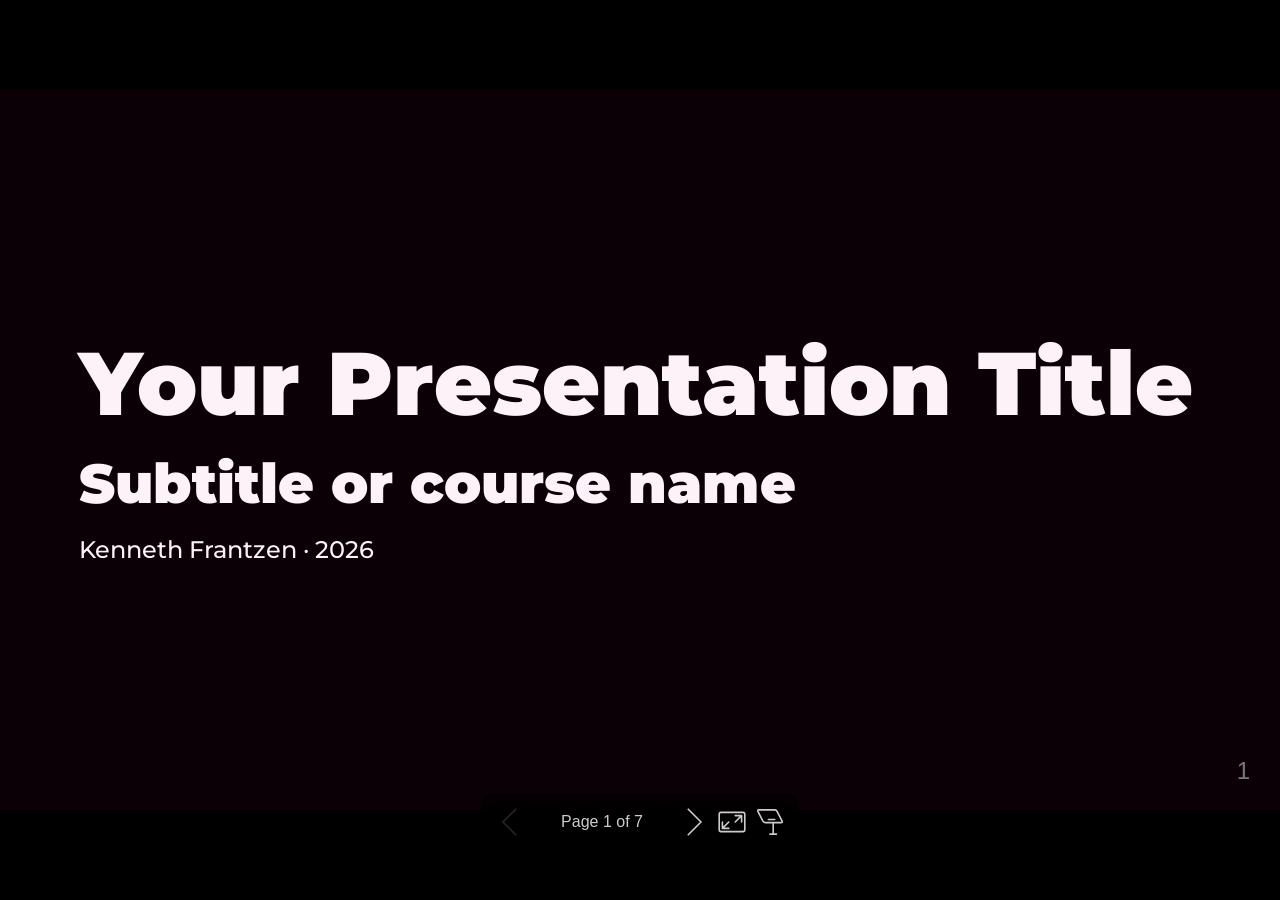
==== commit c1e23372: "Deploying to gh-pages from @ presentationer/te4@19801c77d96f8f5e8c5c2cd736453820f698652d 🚀" ====
--- a/kickoff2026.html
+++ b/kickoff2026.html
@@ -26,7 +26,7 @@
  *        |___/|_|          |___/          |_|          |___/ 
  */div#\:\$p>svg>foreignObject>:where(section):not([root]){font-size:8px;-moz-text-size-adjust:none;-webkit-text-size-adjust:none;text-size-adjust:none}div#\:\$p>svg>foreignObject>:where(section):not([root]){--marpit-root-font-size:8px}div#\:\$p>svg>foreignObject>section body,div#\:\$p>svg>foreignObject>section li,div#\:\$p>svg>foreignObject>section p{font:normal normal 500 normal calc(var(--marpit-root-font-size, 1rem) * 3)/1.6 'Montserrat',sans-serif;overflow-wrap:break-word;-webkit-font-smoothing:antialiased}div#\:\$p>svg>foreignObject>section :is(h1,marp-h1),div#\:\$p>svg>foreignObject>section :is(h2,marp-h2),div#\:\$p>svg>foreignObject>section :is(h3,marp-h3),div#\:\$p>svg>foreignObject>section :is(h4,marp-h4){font:normal normal 900 normal calc(var(--marpit-root-font-size, 1rem) * 2)/1.2 'Montserrat',sans-serif;margin:0 0 calc(var(--marpit-root-font-size, 1rem) * 1.8) 0;padding:0;text-wrap:balance}div#\:\$p>svg>foreignObject>section :is(h1,marp-h1){color:var(--color-fg-default);font-size:calc(var(--marpit-root-font-size, 1rem) * 11.09)}div#\:\$p>svg>foreignObject>section :is(h2,marp-h2){font-size:calc(var(--marpit-root-font-size, 1rem) * 6.85)}div#\:\$p>svg>foreignObject>section :is(h3,marp-h3){font-size:calc(var(--marpit-root-font-size, 1rem) * 4.24)}div#\:\$p>svg>foreignObject>section :is(h4,marp-h4){font-size:calc(var(--marpit-root-font-size, 1rem) * 2.62)}div#\:\$p>svg>foreignObject>section .marp-pagination{position:absolute;left:calc(var(--marpit-root-font-size, 1rem) * 1);bottom:calc(var(--marpit-root-font-size, 1rem) * 0.5);justify-content:flex-start;text-align:left}div#\:\$p>svg>foreignObject>section:before{content:"";position:absolute;top:0;left:0;width:100%;height:100%;background-size:cover;background-repeat:no-repeat;background-position:center;opacity:0.9;pointer-events:none;z-index:10}div#\:\$p>svg>foreignObject>section img[data-marp-twemoji]{background:transparent;height:1em;margin:0 .05em 0 .1em;vertical-align:-.1em;width:1em}
 
-/* @theme nosnasskolan_gron */  
+/* @theme nosnasskolan_rosa */  
 
 /*
  *   _____      _                      
@@ -35,12 +35,12 @@
  * | |    / _ \| |/ _ \| | | | '__/ __|
  * | |___| (_) | | (_) | |_| | |  \__ \
  *  \_____\___/|_|\___/ \__,_|_|  |___/
- */div#\:\$p>svg>foreignObject>:where(section):not([root]){--color-fg-default:#070901;--color-canvas-default:#f9fbf4}div#\:\$p>svg>foreignObject>section:before{background-image:url('/te4/img/bg_nosnasskolan_gron.svg')}div#\:\$p>svg>foreignObject>section[data-marpit-advanced-background=background]{columns:initial!important;display:block!important;padding:0!important}div#\:\$p>svg>foreignObject>section[data-marpit-advanced-background=background]:after,div#\:\$p>svg>foreignObject>section[data-marpit-advanced-background=background]:before,div#\:\$p>svg>foreignObject>section[data-marpit-advanced-background=content]:after,div#\:\$p>svg>foreignObject>section[data-marpit-advanced-background=content]:before{display:none!important}div#\:\$p>svg>foreignObject>section[data-marpit-advanced-background=background]>div[data-marpit-advanced-background-container]{all:initial;display:flex;flex-direction:row;height:100%;overflow:hidden;width:100%}div#\:\$p>svg>foreignObject>section[data-marpit-advanced-background=background]>div[data-marpit-advanced-background-container][data-marpit-advanced-background-direction=vertical]{flex-direction:column}div#\:\$p>svg>foreignObject>section[data-marpit-advanced-background=background][data-marpit-advanced-background-split]>div[data-marpit-advanced-background-container]{width:var(--marpit-advanced-background-split,50%)}div#\:\$p>svg>foreignObject>section[data-marpit-advanced-background=background][data-marpit-advanced-background-split=right]>div[data-marpit-advanced-background-container]{margin-left:calc(100% - var(--marpit-advanced-background-split, 50%))}div#\:\$p>svg>foreignObject>section[data-marpit-advanced-background=background]>div[data-marpit-advanced-background-container]>figure{all:initial;background-position:center;background-repeat:no-repeat;background-size:cover;flex:auto;margin:0}div#\:\$p>svg>foreignObject>section[data-marpit-advanced-background=content],div#\:\$p>svg>foreignObject>section[data-marpit-advanced-background=pseudo]{background:transparent!important}div#\:\$p>svg>foreignObject>section[data-marpit-advanced-background=pseudo],div#\:\$p>svg[data-marpit-svg]>foreignObject[data-marpit-advanced-background=pseudo]{pointer-events:none!important}div#\:\$p>svg>foreignObject>section[data-marpit-advanced-background-split]{width:100%;height:100%}</style></head><body><div class="bespoke-marp-osc"><button data-bespoke-marp-osc="prev" tabindex="-1" title="Previous slide">Previous slide</button><span data-bespoke-marp-osc="page"></span><button data-bespoke-marp-osc="next" tabindex="-1" title="Next slide">Next slide</button><button data-bespoke-marp-osc="fullscreen" tabindex="-1" title="Toggle fullscreen (f)">Toggle fullscreen</button><button data-bespoke-marp-osc="presenter" tabindex="-1" title="Open presenter view (p)">Open presenter view</button></div><div id=":$p"><svg data-marpit-svg="" viewBox="0 0 1280 720"><foreignObject width="1280" height="720"><section id="1" data-paginate="true" data-theme="nosnasskolan_gron" data-marpit-pagination="1" data-marpit-pagination-total="7" style="--paginate:true;--theme:nosnasskolan_gron;">
+ */div#\:\$p>svg>foreignObject>:where(section):not([root]){--color-fg-default:#fcf2f7;--color-canvas-default:#0a0005}div#\:\$p>svg>foreignObject>section:before{background-image:url('/te4/img/bg_nosnasskolan_rosa.svg')}div#\:\$p>svg>foreignObject>section[data-marpit-advanced-background=background]{columns:initial!important;display:block!important;padding:0!important}div#\:\$p>svg>foreignObject>section[data-marpit-advanced-background=background]:after,div#\:\$p>svg>foreignObject>section[data-marpit-advanced-background=background]:before,div#\:\$p>svg>foreignObject>section[data-marpit-advanced-background=content]:after,div#\:\$p>svg>foreignObject>section[data-marpit-advanced-background=content]:before{display:none!important}div#\:\$p>svg>foreignObject>section[data-marpit-advanced-background=background]>div[data-marpit-advanced-background-container]{all:initial;display:flex;flex-direction:row;height:100%;overflow:hidden;width:100%}div#\:\$p>svg>foreignObject>section[data-marpit-advanced-background=background]>div[data-marpit-advanced-background-container][data-marpit-advanced-background-direction=vertical]{flex-direction:column}div#\:\$p>svg>foreignObject>section[data-marpit-advanced-background=background][data-marpit-advanced-background-split]>div[data-marpit-advanced-background-container]{width:var(--marpit-advanced-background-split,50%)}div#\:\$p>svg>foreignObject>section[data-marpit-advanced-background=background][data-marpit-advanced-background-split=right]>div[data-marpit-advanced-background-container]{margin-left:calc(100% - var(--marpit-advanced-background-split, 50%))}div#\:\$p>svg>foreignObject>section[data-marpit-advanced-background=background]>div[data-marpit-advanced-background-container]>figure{all:initial;background-position:center;background-repeat:no-repeat;background-size:cover;flex:auto;margin:0}div#\:\$p>svg>foreignObject>section[data-marpit-advanced-background=content],div#\:\$p>svg>foreignObject>section[data-marpit-advanced-background=pseudo]{background:transparent!important}div#\:\$p>svg>foreignObject>section[data-marpit-advanced-background=pseudo],div#\:\$p>svg[data-marpit-svg]>foreignObject[data-marpit-advanced-background=pseudo]{pointer-events:none!important}div#\:\$p>svg>foreignObject>section[data-marpit-advanced-background-split]{width:100%;height:100%}</style></head><body><div class="bespoke-marp-osc"><button data-bespoke-marp-osc="prev" tabindex="-1" title="Previous slide">Previous slide</button><span data-bespoke-marp-osc="page"></span><button data-bespoke-marp-osc="next" tabindex="-1" title="Next slide">Next slide</button><button data-bespoke-marp-osc="fullscreen" tabindex="-1" title="Toggle fullscreen (f)">Toggle fullscreen</button><button data-bespoke-marp-osc="presenter" tabindex="-1" title="Open presenter view (p)">Open presenter view</button></div><div id=":$p"><svg data-marpit-svg="" viewBox="0 0 1280 720"><foreignObject width="1280" height="720"><section id="1" data-paginate="true" data-theme="nosnasskolan_rosa" data-marpit-pagination="1" data-marpit-pagination-total="7" style="--paginate:true;--theme:nosnasskolan_rosa;">
 <h1 id="your-presentation-title">Your Presentation Title</h1>
 <h2 id="subtitle-or-course-name">Subtitle or course name</h2>
 <p>Kenneth Frantzen · 2026</p>
 </section>
-</foreignObject></svg><svg data-marpit-svg="" viewBox="0 0 1280 720"><foreignObject width="1280" height="720"><section id="2" data-paginate="true" data-theme="nosnasskolan_gron" data-marpit-pagination="2" data-marpit-pagination-total="7" style="--paginate:true;--theme:nosnasskolan_gron;">
+</foreignObject></svg><svg data-marpit-svg="" viewBox="0 0 1280 720"><foreignObject width="1280" height="720"><section id="2" data-paginate="true" data-theme="nosnasskolan_rosa" data-marpit-pagination="2" data-marpit-pagination-total="7" style="--paginate:true;--theme:nosnasskolan_rosa;">
 <h2 id="agenda">Agenda</h2>
 <ul>
 <li>Topic one</li>
@@ -48,12 +48,12 @@
 <li>Topic three</li>
 </ul>
 </section>
-</foreignObject></svg><svg data-marpit-svg="" viewBox="0 0 1280 720"><foreignObject width="1280" height="720"><section id="3" data-paginate="true" data-theme="nosnasskolan_gron" data-marpit-pagination="3" data-marpit-pagination-total="7" style="--paginate:true;--theme:nosnasskolan_gron;">
+</foreignObject></svg><svg data-marpit-svg="" viewBox="0 0 1280 720"><foreignObject width="1280" height="720"><section id="3" data-paginate="true" data-theme="nosnasskolan_rosa" data-marpit-pagination="3" data-marpit-pagination-total="7" style="--paginate:true;--theme:nosnasskolan_rosa;">
 <h2 id="topic-one">Topic One</h2>
 <p>Some content here.</p>
 <p>You can use <strong>bold</strong>, <em>italic</em>, and <code>inline code</code>.</p>
 </section>
-</foreignObject></svg><svg data-marpit-svg="" viewBox="0 0 1280 720"><foreignObject width="1280" height="720"><section data-paginate="true" data-theme="nosnasskolan_gron" data-marpit-pagination="4" data-marpit-pagination-total="7" style="--paginate:true;--theme:nosnasskolan_gron;" data-marpit-advanced-background="background"><div data-marpit-advanced-background-container="true" data-marpit-advanced-background-direction="horizontal"><figure style="background-image:url(&quot;https://images.unsplash.com/photo-1516321497487-e288fb19713f&quot;);background-size:cover;"></figure></div></section></foreignObject><foreignObject width="1280" height="720"><section id="4" data-paginate="true" data-theme="nosnasskolan_gron" data-marpit-pagination="4" data-marpit-pagination-total="7" style="--paginate:true;--theme:nosnasskolan_gron;" data-marpit-advanced-background="content"><div style="
+</foreignObject></svg><svg data-marpit-svg="" viewBox="0 0 1280 720"><foreignObject width="1280" height="720"><section data-paginate="true" data-theme="nosnasskolan_rosa" data-marpit-pagination="4" data-marpit-pagination-total="7" style="--paginate:true;--theme:nosnasskolan_rosa;" data-marpit-advanced-background="background"><div data-marpit-advanced-background-container="true" data-marpit-advanced-background-direction="horizontal"><figure style="background-image:url(&quot;https://images.unsplash.com/photo-1516321497487-e288fb19713f&quot;);background-size:cover;"></figure></div></section></foreignObject><foreignObject width="1280" height="720"><section id="4" data-paginate="true" data-theme="nosnasskolan_rosa" data-marpit-pagination="4" data-marpit-pagination-total="7" style="--paginate:true;--theme:nosnasskolan_rosa;" data-marpit-advanced-background="content"><div style="
   margin:0;
   padding: 1rem;
   background: #fffd;
@@ -63,11 +63,11 @@
 <p>Visst, men texten <em>blir</em> svårläst, så är det bara. Måste lura ut en lösning på det. :-)</p>
 </div>
 </section>
-</foreignObject><foreignObject width="1280" height="720" data-marpit-advanced-background="pseudo"><section data-paginate="true" data-theme="nosnasskolan_gron" data-marpit-pagination="4" data-marpit-pagination-total="7" style="" data-marpit-advanced-background="pseudo"></section></foreignObject></svg><svg data-marpit-svg="" viewBox="0 0 1280 720"><foreignObject width="1280" height="720"><section data-paginate="true" data-theme="nosnasskolan_gron" data-marpit-pagination="5" data-marpit-pagination-total="7" style="--paginate:true;--theme:nosnasskolan_gron;--marpit-advanced-background-split:50%;" data-marpit-advanced-background="background" data-marpit-advanced-background-split="left"><div data-marpit-advanced-background-container="true" data-marpit-advanced-background-direction="horizontal"><figure style="background-image:url(&quot;https://images.unsplash.com/photo-1666930398504-e747d9155071&quot;);"></figure></div></section></foreignObject><foreignObject width="50%" height="720" x="50%"><section id="5" data-paginate="true" data-theme="nosnasskolan_gron" data-marpit-pagination="5" data-marpit-pagination-total="7" style="--paginate:true;--theme:nosnasskolan_gron;--marpit-advanced-background-split:50%;" data-marpit-advanced-background="content" data-marpit-advanced-background-split="left">
+</foreignObject><foreignObject width="1280" height="720" data-marpit-advanced-background="pseudo"><section data-paginate="true" data-theme="nosnasskolan_rosa" data-marpit-pagination="4" data-marpit-pagination-total="7" style="" data-marpit-advanced-background="pseudo"></section></foreignObject></svg><svg data-marpit-svg="" viewBox="0 0 1280 720"><foreignObject width="1280" height="720"><section data-paginate="true" data-theme="nosnasskolan_rosa" data-marpit-pagination="5" data-marpit-pagination-total="7" style="--paginate:true;--theme:nosnasskolan_rosa;--marpit-advanced-background-split:50%;" data-marpit-advanced-background="background" data-marpit-advanced-background-split="left"><div data-marpit-advanced-background-container="true" data-marpit-advanced-background-direction="horizontal"><figure style="background-image:url(&quot;https://images.unsplash.com/photo-1666930398504-e747d9155071&quot;);"></figure></div></section></foreignObject><foreignObject width="50%" height="720" x="50%"><section id="5" data-paginate="true" data-theme="nosnasskolan_rosa" data-marpit-pagination="5" data-marpit-pagination-total="7" style="--paginate:true;--theme:nosnasskolan_rosa;--marpit-advanced-background-split:50%;" data-marpit-advanced-background="content" data-marpit-advanced-background-split="left">
 <h2 id="k%C3%A5d-%C3%A4r-viktigt">KÅD ÄR VIKTIGT!</h2>
 <p>Så viktigt att det numera faktiskt är ett lagkrav att alla vuxna kan bygga sin egna webbplats. Annars blir man utvisad. Till Danmark.</p>
 </section>
-</foreignObject><foreignObject width="1280" height="720" data-marpit-advanced-background="pseudo"><section data-paginate="true" data-theme="nosnasskolan_gron" data-marpit-pagination="5" data-marpit-pagination-total="7" style="" data-marpit-advanced-background="pseudo" data-marpit-advanced-background-split="left"></section></foreignObject></svg><svg data-marpit-svg="" viewBox="0 0 1280 720"><foreignObject width="1280" height="720"><section id="6" data-paginate="true" data-theme="nosnasskolan_gron" data-marpit-pagination="6" data-marpit-pagination-total="7" style="--paginate:true;--theme:nosnasskolan_gron;">
+</foreignObject><foreignObject width="1280" height="720" data-marpit-advanced-background="pseudo"><section data-paginate="true" data-theme="nosnasskolan_rosa" data-marpit-pagination="5" data-marpit-pagination-total="7" style="" data-marpit-advanced-background="pseudo" data-marpit-advanced-background-split="left"></section></foreignObject></svg><svg data-marpit-svg="" viewBox="0 0 1280 720"><foreignObject width="1280" height="720"><section id="6" data-paginate="true" data-theme="nosnasskolan_rosa" data-marpit-pagination="6" data-marpit-pagination-total="7" style="--paginate:true;--theme:nosnasskolan_rosa;">
 <h2 id="a-slide-with-a-two-column-layout">A slide with a two-column layout</h2>
 <div style="display: grid; grid-template-columns: 1fr 1fr; gap: 2rem;">
 <div>
@@ -86,7 +86,7 @@
 </div>
 </div>
 </section>
-</foreignObject></svg><svg data-marpit-svg="" viewBox="0 0 1280 720"><foreignObject width="1280" height="720"><section id="7" data-paginate="true" data-theme="nosnasskolan_gron" data-marpit-pagination="7" data-marpit-pagination-total="7" style="--paginate:true;--theme:nosnasskolan_gron;">
+</foreignObject></svg><svg data-marpit-svg="" viewBox="0 0 1280 720"><foreignObject width="1280" height="720"><section id="7" data-paginate="true" data-theme="nosnasskolan_rosa" data-marpit-pagination="7" data-marpit-pagination-total="7" style="--paginate:true;--theme:nosnasskolan_rosa;">
 <h2 id="thank-you">Thank you</h2>
 <p>Questions?</p>
 <p><a href="mailto:yourname@school.se">yourname@school.se</a></p>
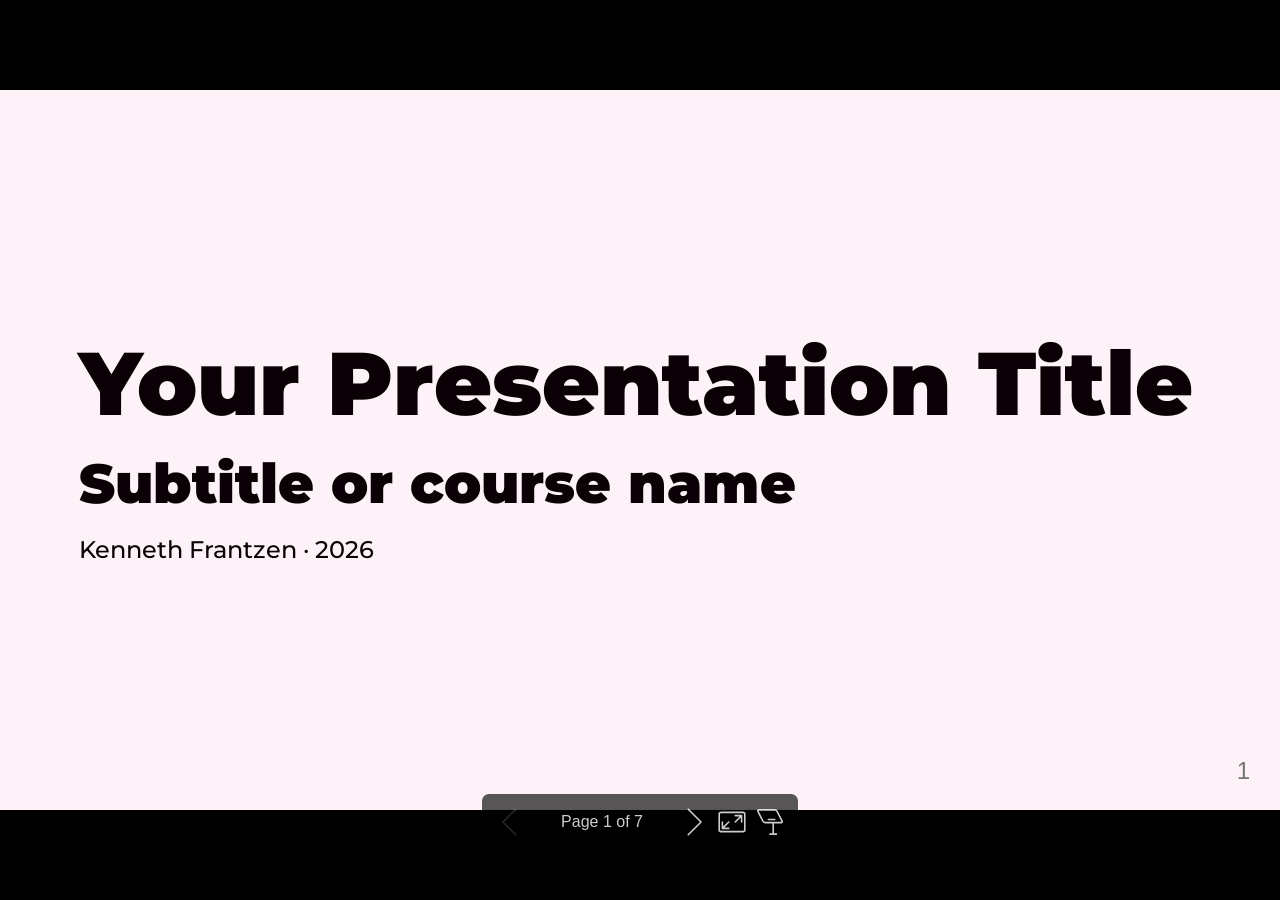
==== commit 4445b0d4: "Deploying to gh-pages from @ presentationer/te4@7c44b13c06103e2e47672bc22cf338dd696c9071 🚀" ====
--- a/kickoff2026.html
+++ b/kickoff2026.html
@@ -35,7 +35,7 @@
  * | |    / _ \| |/ _ \| | | | '__/ __|
  * | |___| (_) | | (_) | |_| | |  \__ \
  *  \_____\___/|_|\___/ \__,_|_|  |___/
- */div#\:\$p>svg>foreignObject>:where(section):not([root]){--color-fg-default:#fcf2f7;--color-canvas-default:#0a0005}div#\:\$p>svg>foreignObject>section:before{background-image:url('/te4/img/bg_nosnasskolan_rosa.svg')}div#\:\$p>svg>foreignObject>section[data-marpit-advanced-background=background]{columns:initial!important;display:block!important;padding:0!important}div#\:\$p>svg>foreignObject>section[data-marpit-advanced-background=background]:after,div#\:\$p>svg>foreignObject>section[data-marpit-advanced-background=background]:before,div#\:\$p>svg>foreignObject>section[data-marpit-advanced-background=content]:after,div#\:\$p>svg>foreignObject>section[data-marpit-advanced-background=content]:before{display:none!important}div#\:\$p>svg>foreignObject>section[data-marpit-advanced-background=background]>div[data-marpit-advanced-background-container]{all:initial;display:flex;flex-direction:row;height:100%;overflow:hidden;width:100%}div#\:\$p>svg>foreignObject>section[data-marpit-advanced-background=background]>div[data-marpit-advanced-background-container][data-marpit-advanced-background-direction=vertical]{flex-direction:column}div#\:\$p>svg>foreignObject>section[data-marpit-advanced-background=background][data-marpit-advanced-background-split]>div[data-marpit-advanced-background-container]{width:var(--marpit-advanced-background-split,50%)}div#\:\$p>svg>foreignObject>section[data-marpit-advanced-background=background][data-marpit-advanced-background-split=right]>div[data-marpit-advanced-background-container]{margin-left:calc(100% - var(--marpit-advanced-background-split, 50%))}div#\:\$p>svg>foreignObject>section[data-marpit-advanced-background=background]>div[data-marpit-advanced-background-container]>figure{all:initial;background-position:center;background-repeat:no-repeat;background-size:cover;flex:auto;margin:0}div#\:\$p>svg>foreignObject>section[data-marpit-advanced-background=content],div#\:\$p>svg>foreignObject>section[data-marpit-advanced-background=pseudo]{background:transparent!important}div#\:\$p>svg>foreignObject>section[data-marpit-advanced-background=pseudo],div#\:\$p>svg[data-marpit-svg]>foreignObject[data-marpit-advanced-background=pseudo]{pointer-events:none!important}div#\:\$p>svg>foreignObject>section[data-marpit-advanced-background-split]{width:100%;height:100%}</style></head><body><div class="bespoke-marp-osc"><button data-bespoke-marp-osc="prev" tabindex="-1" title="Previous slide">Previous slide</button><span data-bespoke-marp-osc="page"></span><button data-bespoke-marp-osc="next" tabindex="-1" title="Next slide">Next slide</button><button data-bespoke-marp-osc="fullscreen" tabindex="-1" title="Toggle fullscreen (f)">Toggle fullscreen</button><button data-bespoke-marp-osc="presenter" tabindex="-1" title="Open presenter view (p)">Open presenter view</button></div><div id=":$p"><svg data-marpit-svg="" viewBox="0 0 1280 720"><foreignObject width="1280" height="720"><section id="1" data-paginate="true" data-theme="nosnasskolan_rosa" data-marpit-pagination="1" data-marpit-pagination-total="7" style="--paginate:true;--theme:nosnasskolan_rosa;">
+ */div#\:\$p>svg>foreignObject>:where(section):not([root]){--color-fg-default:#0a0005;--color-canvas-default:#fcf2f7}div#\:\$p>svg>foreignObject>section:before{background-image:url('/te4/img/bg_nosnasskolan_rosa.svg')}div#\:\$p>svg>foreignObject>section[data-marpit-advanced-background=background]{columns:initial!important;display:block!important;padding:0!important}div#\:\$p>svg>foreignObject>section[data-marpit-advanced-background=background]:after,div#\:\$p>svg>foreignObject>section[data-marpit-advanced-background=background]:before,div#\:\$p>svg>foreignObject>section[data-marpit-advanced-background=content]:after,div#\:\$p>svg>foreignObject>section[data-marpit-advanced-background=content]:before{display:none!important}div#\:\$p>svg>foreignObject>section[data-marpit-advanced-background=background]>div[data-marpit-advanced-background-container]{all:initial;display:flex;flex-direction:row;height:100%;overflow:hidden;width:100%}div#\:\$p>svg>foreignObject>section[data-marpit-advanced-background=background]>div[data-marpit-advanced-background-container][data-marpit-advanced-background-direction=vertical]{flex-direction:column}div#\:\$p>svg>foreignObject>section[data-marpit-advanced-background=background][data-marpit-advanced-background-split]>div[data-marpit-advanced-background-container]{width:var(--marpit-advanced-background-split,50%)}div#\:\$p>svg>foreignObject>section[data-marpit-advanced-background=background][data-marpit-advanced-background-split=right]>div[data-marpit-advanced-background-container]{margin-left:calc(100% - var(--marpit-advanced-background-split, 50%))}div#\:\$p>svg>foreignObject>section[data-marpit-advanced-background=background]>div[data-marpit-advanced-background-container]>figure{all:initial;background-position:center;background-repeat:no-repeat;background-size:cover;flex:auto;margin:0}div#\:\$p>svg>foreignObject>section[data-marpit-advanced-background=content],div#\:\$p>svg>foreignObject>section[data-marpit-advanced-background=pseudo]{background:transparent!important}div#\:\$p>svg>foreignObject>section[data-marpit-advanced-background=pseudo],div#\:\$p>svg[data-marpit-svg]>foreignObject[data-marpit-advanced-background=pseudo]{pointer-events:none!important}div#\:\$p>svg>foreignObject>section[data-marpit-advanced-background-split]{width:100%;height:100%}</style></head><body><div class="bespoke-marp-osc"><button data-bespoke-marp-osc="prev" tabindex="-1" title="Previous slide">Previous slide</button><span data-bespoke-marp-osc="page"></span><button data-bespoke-marp-osc="next" tabindex="-1" title="Next slide">Next slide</button><button data-bespoke-marp-osc="fullscreen" tabindex="-1" title="Toggle fullscreen (f)">Toggle fullscreen</button><button data-bespoke-marp-osc="presenter" tabindex="-1" title="Open presenter view (p)">Open presenter view</button></div><div id=":$p"><svg data-marpit-svg="" viewBox="0 0 1280 720"><foreignObject width="1280" height="720"><section id="1" data-paginate="true" data-theme="nosnasskolan_rosa" data-marpit-pagination="1" data-marpit-pagination-total="7" style="--paginate:true;--theme:nosnasskolan_rosa;">
 <h1 id="your-presentation-title">Your Presentation Title</h1>
 <h2 id="subtitle-or-course-name">Subtitle or course name</h2>
 <p>Kenneth Frantzen · 2026</p>
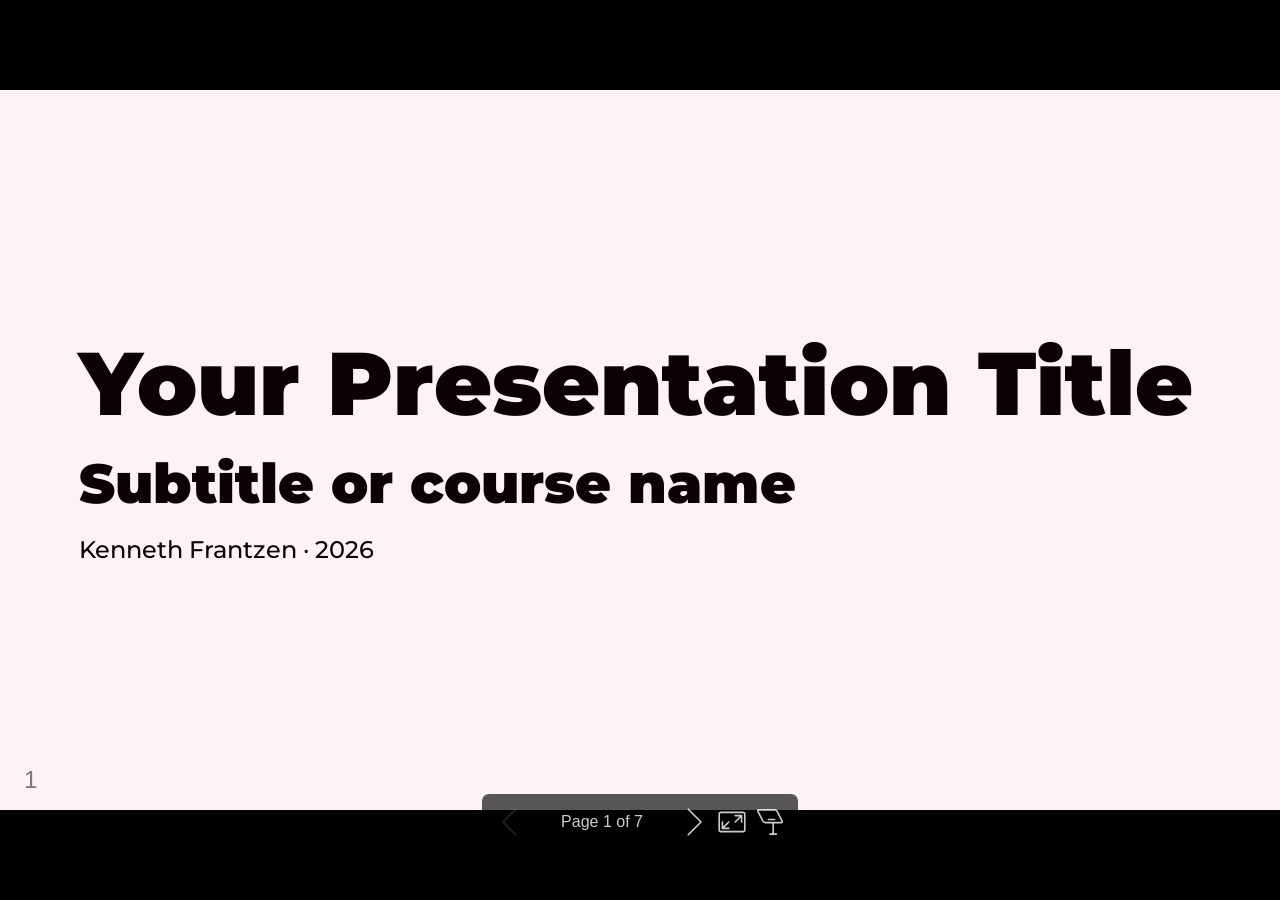
==== commit 2d26a2be: "Deploying to gh-pages from @ presentationer/te4@52200522c889cd7d75c4b06ebda82a7cac27f162 🚀" ====
--- a/kickoff2026.html
+++ b/kickoff2026.html
@@ -24,7 +24,7 @@
  *     |_|\__, | .__/ \___/ \__, |_|  \__,_| .__/|_| |_|\__, |
  *         __/ | |           __/ |         | |           __/ |
  *        |___/|_|          |___/          |_|          |___/ 
- */div#\:\$p>svg>foreignObject>:where(section):not([root]){font-size:8px;-moz-text-size-adjust:none;-webkit-text-size-adjust:none;text-size-adjust:none}div#\:\$p>svg>foreignObject>:where(section):not([root]){--marpit-root-font-size:8px}div#\:\$p>svg>foreignObject>section body,div#\:\$p>svg>foreignObject>section li,div#\:\$p>svg>foreignObject>section p{font:normal normal 500 normal calc(var(--marpit-root-font-size, 1rem) * 3)/1.6 'Montserrat',sans-serif;overflow-wrap:break-word;-webkit-font-smoothing:antialiased}div#\:\$p>svg>foreignObject>section :is(h1,marp-h1),div#\:\$p>svg>foreignObject>section :is(h2,marp-h2),div#\:\$p>svg>foreignObject>section :is(h3,marp-h3),div#\:\$p>svg>foreignObject>section :is(h4,marp-h4){font:normal normal 900 normal calc(var(--marpit-root-font-size, 1rem) * 2)/1.2 'Montserrat',sans-serif;margin:0 0 calc(var(--marpit-root-font-size, 1rem) * 1.8) 0;padding:0;text-wrap:balance}div#\:\$p>svg>foreignObject>section :is(h1,marp-h1){color:var(--color-fg-default);font-size:calc(var(--marpit-root-font-size, 1rem) * 11.09)}div#\:\$p>svg>foreignObject>section :is(h2,marp-h2){font-size:calc(var(--marpit-root-font-size, 1rem) * 6.85)}div#\:\$p>svg>foreignObject>section :is(h3,marp-h3){font-size:calc(var(--marpit-root-font-size, 1rem) * 4.24)}div#\:\$p>svg>foreignObject>section :is(h4,marp-h4){font-size:calc(var(--marpit-root-font-size, 1rem) * 2.62)}div#\:\$p>svg>foreignObject>section .marp-pagination{position:absolute;left:calc(var(--marpit-root-font-size, 1rem) * 1);bottom:calc(var(--marpit-root-font-size, 1rem) * 0.5);justify-content:flex-start;text-align:left}div#\:\$p>svg>foreignObject>section:before{content:"";position:absolute;top:0;left:0;width:100%;height:100%;background-size:cover;background-repeat:no-repeat;background-position:center;opacity:0.9;pointer-events:none;z-index:10}div#\:\$p>svg>foreignObject>section img[data-marp-twemoji]{background:transparent;height:1em;margin:0 .05em 0 .1em;vertical-align:-.1em;width:1em}
+ */div#\:\$p>svg>foreignObject>:where(section):not([root]){font-size:8px;-moz-text-size-adjust:none;-webkit-text-size-adjust:none;text-size-adjust:none}div#\:\$p>svg>foreignObject>:where(section):not([root]){--marpit-root-font-size:8px}div#\:\$p>svg>foreignObject>section body,div#\:\$p>svg>foreignObject>section li,div#\:\$p>svg>foreignObject>section p{font:normal normal 500 normal calc(var(--marpit-root-font-size, 1rem) * 3)/1.6 'Montserrat',sans-serif;overflow-wrap:break-word;-webkit-font-smoothing:antialiased}div#\:\$p>svg>foreignObject>section :is(h1,marp-h1),div#\:\$p>svg>foreignObject>section :is(h2,marp-h2),div#\:\$p>svg>foreignObject>section :is(h3,marp-h3),div#\:\$p>svg>foreignObject>section :is(h4,marp-h4){font:normal normal 900 normal calc(var(--marpit-root-font-size, 1rem) * 2)/1.2 'Montserrat',sans-serif;margin:0 0 calc(var(--marpit-root-font-size, 1rem) * 1.8) 0;padding:0;text-wrap:balance}div#\:\$p>svg>foreignObject>section :is(h1,marp-h1){color:var(--color-fg-default);font-size:calc(var(--marpit-root-font-size, 1rem) * 11.09)}div#\:\$p>svg>foreignObject>section :is(h2,marp-h2){font-size:calc(var(--marpit-root-font-size, 1rem) * 6.85)}div#\:\$p>svg>foreignObject>section :is(h3,marp-h3){font-size:calc(var(--marpit-root-font-size, 1rem) * 4.24)}div#\:\$p>svg>foreignObject>section :is(h4,marp-h4){font-size:calc(var(--marpit-root-font-size, 1rem) * 2.62)}div#\:\$p>svg>foreignObject>section:after{left:calc(var(--marpit-root-font-size, 1rem) * 1);bottom:calc(var(--marpit-root-font-size, 1rem) * 0.5)}div#\:\$p>svg>foreignObject>section:before{content:"";position:absolute;top:0;left:0;width:100%;height:100%;background-size:cover;background-repeat:no-repeat;background-position:center;opacity:0.9;pointer-events:none;z-index:10}div#\:\$p>svg>foreignObject>section img[data-marp-twemoji]{background:transparent;height:1em;margin:0 .05em 0 .1em;vertical-align:-.1em;width:1em}
 
 /* @theme nosnasskolan_rosa */  
 
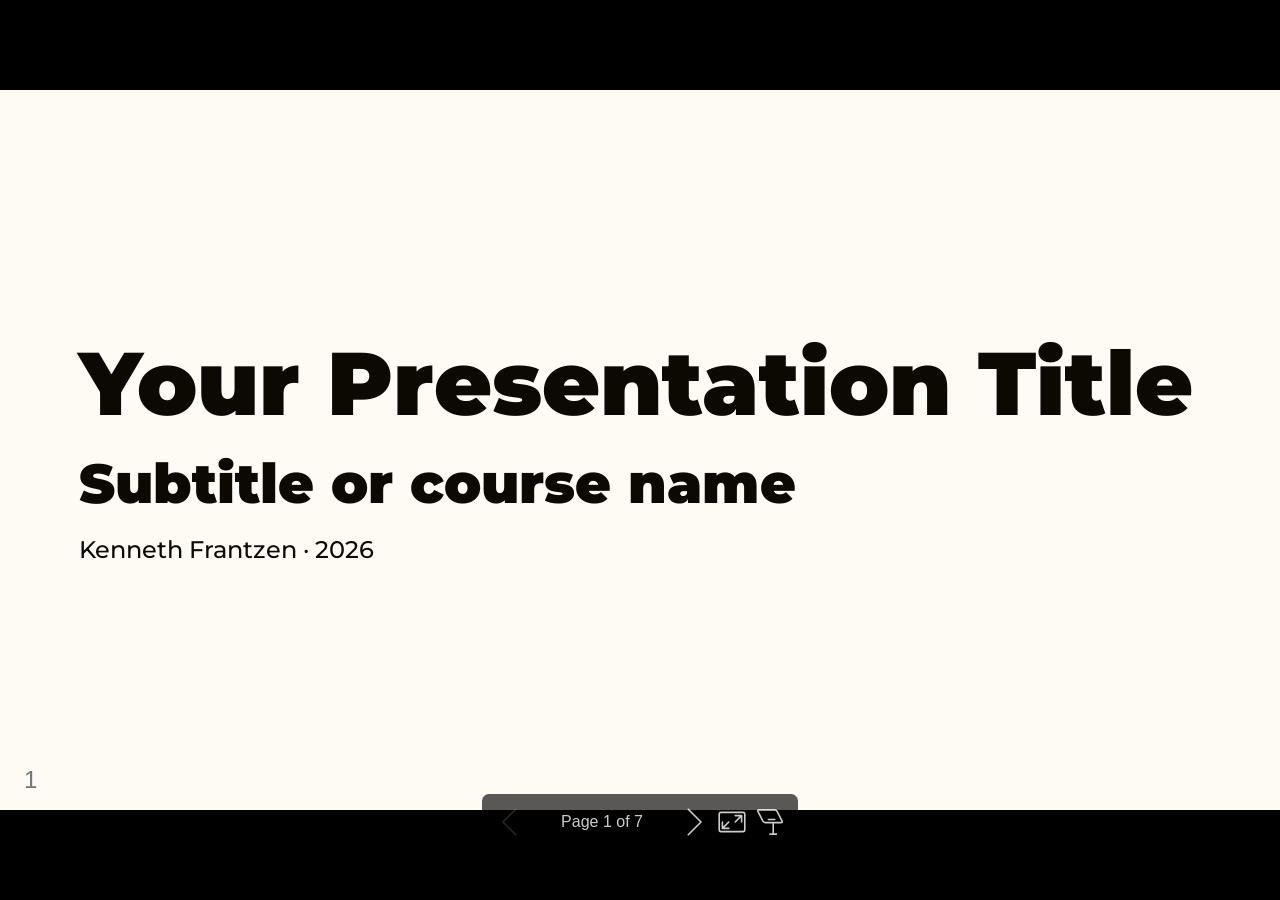
==== commit 0e78a1d1: "Deploying to gh-pages from @ presentationer/te4@f460927bb667b582640e72b0382f05544995597f 🚀" ====
--- a/kickoff2026.html
+++ b/kickoff2026.html
@@ -26,7 +26,7 @@
  *        |___/|_|          |___/          |_|          |___/ 
  */div#\:\$p>svg>foreignObject>:where(section):not([root]){font-size:8px;-moz-text-size-adjust:none;-webkit-text-size-adjust:none;text-size-adjust:none}div#\:\$p>svg>foreignObject>:where(section):not([root]){--marpit-root-font-size:8px}div#\:\$p>svg>foreignObject>section body,div#\:\$p>svg>foreignObject>section li,div#\:\$p>svg>foreignObject>section p{font:normal normal 500 normal calc(var(--marpit-root-font-size, 1rem) * 3)/1.6 'Montserrat',sans-serif;overflow-wrap:break-word;-webkit-font-smoothing:antialiased}div#\:\$p>svg>foreignObject>section :is(h1,marp-h1),div#\:\$p>svg>foreignObject>section :is(h2,marp-h2),div#\:\$p>svg>foreignObject>section :is(h3,marp-h3),div#\:\$p>svg>foreignObject>section :is(h4,marp-h4){font:normal normal 900 normal calc(var(--marpit-root-font-size, 1rem) * 2)/1.2 'Montserrat',sans-serif;margin:0 0 calc(var(--marpit-root-font-size, 1rem) * 1.8) 0;padding:0;text-wrap:balance}div#\:\$p>svg>foreignObject>section :is(h1,marp-h1){color:var(--color-fg-default);font-size:calc(var(--marpit-root-font-size, 1rem) * 11.09)}div#\:\$p>svg>foreignObject>section :is(h2,marp-h2){font-size:calc(var(--marpit-root-font-size, 1rem) * 6.85)}div#\:\$p>svg>foreignObject>section :is(h3,marp-h3){font-size:calc(var(--marpit-root-font-size, 1rem) * 4.24)}div#\:\$p>svg>foreignObject>section :is(h4,marp-h4){font-size:calc(var(--marpit-root-font-size, 1rem) * 2.62)}div#\:\$p>svg>foreignObject>section:after{left:calc(var(--marpit-root-font-size, 1rem) * 1);bottom:calc(var(--marpit-root-font-size, 1rem) * 0.5)}div#\:\$p>svg>foreignObject>section:before{content:"";position:absolute;top:0;left:0;width:100%;height:100%;background-size:cover;background-repeat:no-repeat;background-position:center;opacity:0.9;pointer-events:none;z-index:10}div#\:\$p>svg>foreignObject>section img[data-marp-twemoji]{background:transparent;height:1em;margin:0 .05em 0 .1em;vertical-align:-.1em;width:1em}
 
-/* @theme nosnasskolan_rosa */  
+/* @theme nosnasskolan_gul */  
 
 /*
  *   _____      _                      
@@ -35,25 +35,26 @@
  * | |    / _ \| |/ _ \| | | | '__/ __|
  * | |___| (_) | | (_) | |_| | |  \__ \
  *  \_____\___/|_|\___/ \__,_|_|  |___/
- */div#\:\$p>svg>foreignObject>:where(section):not([root]){--color-fg-default:#0a0005;--color-canvas-default:#fcf2f7}div#\:\$p>svg>foreignObject>section:before{background-image:url('/te4/img/bg_nosnasskolan_rosa.svg')}div#\:\$p>svg>foreignObject>section[data-marpit-advanced-background=background]{columns:initial!important;display:block!important;padding:0!important}div#\:\$p>svg>foreignObject>section[data-marpit-advanced-background=background]:after,div#\:\$p>svg>foreignObject>section[data-marpit-advanced-background=background]:before,div#\:\$p>svg>foreignObject>section[data-marpit-advanced-background=content]:after,div#\:\$p>svg>foreignObject>section[data-marpit-advanced-background=content]:before{display:none!important}div#\:\$p>svg>foreignObject>section[data-marpit-advanced-background=background]>div[data-marpit-advanced-background-container]{all:initial;display:flex;flex-direction:row;height:100%;overflow:hidden;width:100%}div#\:\$p>svg>foreignObject>section[data-marpit-advanced-background=background]>div[data-marpit-advanced-background-container][data-marpit-advanced-background-direction=vertical]{flex-direction:column}div#\:\$p>svg>foreignObject>section[data-marpit-advanced-background=background][data-marpit-advanced-background-split]>div[data-marpit-advanced-background-container]{width:var(--marpit-advanced-background-split,50%)}div#\:\$p>svg>foreignObject>section[data-marpit-advanced-background=background][data-marpit-advanced-background-split=right]>div[data-marpit-advanced-background-container]{margin-left:calc(100% - var(--marpit-advanced-background-split, 50%))}div#\:\$p>svg>foreignObject>section[data-marpit-advanced-background=background]>div[data-marpit-advanced-background-container]>figure{all:initial;background-position:center;background-repeat:no-repeat;background-size:cover;flex:auto;margin:0}div#\:\$p>svg>foreignObject>section[data-marpit-advanced-background=content],div#\:\$p>svg>foreignObject>section[data-marpit-advanced-background=pseudo]{background:transparent!important}div#\:\$p>svg>foreignObject>section[data-marpit-advanced-background=pseudo],div#\:\$p>svg[data-marpit-svg]>foreignObject[data-marpit-advanced-background=pseudo]{pointer-events:none!important}div#\:\$p>svg>foreignObject>section[data-marpit-advanced-background-split]{width:100%;height:100%}</style></head><body><div class="bespoke-marp-osc"><button data-bespoke-marp-osc="prev" tabindex="-1" title="Previous slide">Previous slide</button><span data-bespoke-marp-osc="page"></span><button data-bespoke-marp-osc="next" tabindex="-1" title="Next slide">Next slide</button><button data-bespoke-marp-osc="fullscreen" tabindex="-1" title="Toggle fullscreen (f)">Toggle fullscreen</button><button data-bespoke-marp-osc="presenter" tabindex="-1" title="Open presenter view (p)">Open presenter view</button></div><div id=":$p"><svg data-marpit-svg="" viewBox="0 0 1280 720"><foreignObject width="1280" height="720"><section id="1" data-paginate="true" data-theme="nosnasskolan_rosa" data-marpit-pagination="1" data-marpit-pagination-total="7" style="--paginate:true;--theme:nosnasskolan_rosa;">
+ */div#\:\$p>svg>foreignObject>:where(section):not([root]){--color-fg-default:#0c0903;--color-canvas-default:#fefbf5}div#\:\$p>svg>foreignObject>section:before{background-image:url('/te4/img/bg_nosnasskolan_gul.svg')}div#\:\$p>svg>foreignObject>section[data-marpit-advanced-background=background]{columns:initial!important;display:block!important;padding:0!important}div#\:\$p>svg>foreignObject>section[data-marpit-advanced-background=background]:after,div#\:\$p>svg>foreignObject>section[data-marpit-advanced-background=background]:before,div#\:\$p>svg>foreignObject>section[data-marpit-advanced-background=content]:after,div#\:\$p>svg>foreignObject>section[data-marpit-advanced-background=content]:before{display:none!important}div#\:\$p>svg>foreignObject>section[data-marpit-advanced-background=background]>div[data-marpit-advanced-background-container]{all:initial;display:flex;flex-direction:row;height:100%;overflow:hidden;width:100%}div#\:\$p>svg>foreignObject>section[data-marpit-advanced-background=background]>div[data-marpit-advanced-background-container][data-marpit-advanced-background-direction=vertical]{flex-direction:column}div#\:\$p>svg>foreignObject>section[data-marpit-advanced-background=background][data-marpit-advanced-background-split]>div[data-marpit-advanced-background-container]{width:var(--marpit-advanced-background-split,50%)}div#\:\$p>svg>foreignObject>section[data-marpit-advanced-background=background][data-marpit-advanced-background-split=right]>div[data-marpit-advanced-background-container]{margin-left:calc(100% - var(--marpit-advanced-background-split, 50%))}div#\:\$p>svg>foreignObject>section[data-marpit-advanced-background=background]>div[data-marpit-advanced-background-container]>figure{all:initial;background-position:center;background-repeat:no-repeat;background-size:cover;flex:auto;margin:0}div#\:\$p>svg>foreignObject>section[data-marpit-advanced-background=content],div#\:\$p>svg>foreignObject>section[data-marpit-advanced-background=pseudo]{background:transparent!important}div#\:\$p>svg>foreignObject>section[data-marpit-advanced-background=pseudo],div#\:\$p>svg[data-marpit-svg]>foreignObject[data-marpit-advanced-background=pseudo]{pointer-events:none!important}div#\:\$p>svg>foreignObject>section[data-marpit-advanced-background-split]{width:100%;height:100%}</style></head><body><div class="bespoke-marp-osc"><button data-bespoke-marp-osc="prev" tabindex="-1" title="Previous slide">Previous slide</button><span data-bespoke-marp-osc="page"></span><button data-bespoke-marp-osc="next" tabindex="-1" title="Next slide">Next slide</button><button data-bespoke-marp-osc="fullscreen" tabindex="-1" title="Toggle fullscreen (f)">Toggle fullscreen</button><button data-bespoke-marp-osc="presenter" tabindex="-1" title="Open presenter view (p)">Open presenter view</button></div><div id=":$p"><svg data-marpit-svg="" viewBox="0 0 1280 720"><foreignObject width="1280" height="720"><section id="1" data-paginate="true" data-theme="nosnasskolan_gul" data-marpit-pagination="1" data-marpit-pagination-total="7" style="--paginate:true;--theme:nosnasskolan_gul;">
 <h1 id="your-presentation-title">Your Presentation Title</h1>
 <h2 id="subtitle-or-course-name">Subtitle or course name</h2>
 <p>Kenneth Frantzen · 2026</p>
 </section>
-</foreignObject></svg><svg data-marpit-svg="" viewBox="0 0 1280 720"><foreignObject width="1280" height="720"><section id="2" data-paginate="true" data-theme="nosnasskolan_rosa" data-marpit-pagination="2" data-marpit-pagination-total="7" style="--paginate:true;--theme:nosnasskolan_rosa;">
-<h2 id="agenda">Agenda</h2>
-<ul>
-<li>Topic one</li>
-<li>Topic two</li>
-<li>Topic three</li>
-</ul>
+</foreignObject></svg><svg data-marpit-svg="" viewBox="0 0 1280 720"><foreignObject width="1280" height="720"><section data-paginate="true" data-theme="nosnasskolan_gul" data-marpit-pagination="2" data-marpit-pagination-total="7" style="--paginate:true;--theme:nosnasskolan_gul;--marpit-advanced-background-split:50%;" data-marpit-advanced-background="background" data-marpit-advanced-background-split="left"><div data-marpit-advanced-background-container="true" data-marpit-advanced-background-direction="horizontal"><figure style="background-image:url(&quot;https://raw.githubusercontent.com/tcstenungsund/presskit/refs/heads/main/tc-s.png&quot;);"></figure></div></section></foreignObject><foreignObject width="50%" height="720" x="50%"><section id="2" data-paginate="true" data-theme="nosnasskolan_gul" data-marpit-pagination="2" data-marpit-pagination-total="7" style="--paginate:true;--theme:nosnasskolan_gul;--marpit-advanced-background-split:50%;" data-marpit-advanced-background="content" data-marpit-advanced-background-split="left"><h2>Gymnasieingenjör</h2>
+<h3>Ettårig eftergymnasial utbildning</h3>
+<h2>- Informationsteknik</h2>
+<h4>Mjukvarudesign</h4>
+<h2>- Produktionsteknik</h2>
+<h3>Produktion och automation</h3>
 </section>
-</foreignObject></svg><svg data-marpit-svg="" viewBox="0 0 1280 720"><foreignObject width="1280" height="720"><section id="3" data-paginate="true" data-theme="nosnasskolan_rosa" data-marpit-pagination="3" data-marpit-pagination-total="7" style="--paginate:true;--theme:nosnasskolan_rosa;">
-<h2 id="topic-one">Topic One</h2>
-<p>Some content here.</p>
-<p>You can use <strong>bold</strong>, <em>italic</em>, and <code>inline code</code>.</p>
+</foreignObject><foreignObject width="1280" height="720" data-marpit-advanced-background="pseudo"><section data-paginate="true" data-theme="nosnasskolan_gul" data-marpit-pagination="2" data-marpit-pagination-total="7" style="" data-marpit-advanced-background="pseudo" data-marpit-advanced-background-split="left"></section></foreignObject></svg><svg data-marpit-svg="" viewBox="0 0 1280 720"><foreignObject width="1280" height="720"><section id="3" data-paginate="true" data-theme="nosnasskolan_gul" data-marpit-pagination="3" data-marpit-pagination-total="7" style="--paginate:true;--theme:nosnasskolan_gul;">
+<h2 id="hur-blir-du-beh%C3%B6rig">Hur blir DU behörig?</h2>
+<p>Innan du påbörjar studierna behöver du komplettera med ett behörighetsgivande kurspaket. Detta kurspaket motsvarar Mekatronik 1 eller Programmering 1, beroende på vilken av våra två gymnasieingenjörsutgångar du väljer.</p>
+<p>I samband med att du ansöker, var vänlig kontakta oss för att få tillgång till respektive kurspaket.</p>
+<p>Informationsteknik - <em><a href="mailto:ronnie.johansson@stenungsund.se">ronnie.johansson@stenungsund.se</a></em><br />
+Produktionsteknik - <em><a href="mailto:martin.thim@stenungsund.se">martin.thim@stenungsund.se</a></em></p>
 </section>
-</foreignObject></svg><svg data-marpit-svg="" viewBox="0 0 1280 720"><foreignObject width="1280" height="720"><section data-paginate="true" data-theme="nosnasskolan_rosa" data-marpit-pagination="4" data-marpit-pagination-total="7" style="--paginate:true;--theme:nosnasskolan_rosa;" data-marpit-advanced-background="background"><div data-marpit-advanced-background-container="true" data-marpit-advanced-background-direction="horizontal"><figure style="background-image:url(&quot;https://images.unsplash.com/photo-1516321497487-e288fb19713f&quot;);background-size:cover;"></figure></div></section></foreignObject><foreignObject width="1280" height="720"><section id="4" data-paginate="true" data-theme="nosnasskolan_rosa" data-marpit-pagination="4" data-marpit-pagination-total="7" style="--paginate:true;--theme:nosnasskolan_rosa;" data-marpit-advanced-background="content"><div style="
+</foreignObject></svg><svg data-marpit-svg="" viewBox="0 0 1280 720"><foreignObject width="1280" height="720"><section data-paginate="true" data-theme="nosnasskolan_gul" data-marpit-pagination="4" data-marpit-pagination-total="7" style="--paginate:true;--theme:nosnasskolan_gul;" data-marpit-advanced-background="background"><div data-marpit-advanced-background-container="true" data-marpit-advanced-background-direction="horizontal"><figure style="background-image:url(&quot;https://images.unsplash.com/photo-1516321497487-e288fb19713f&quot;);background-size:cover;"></figure></div></section></foreignObject><foreignObject width="1280" height="720"><section id="4" data-paginate="true" data-theme="nosnasskolan_gul" data-marpit-pagination="4" data-marpit-pagination-total="7" style="--paginate:true;--theme:nosnasskolan_gul;" data-marpit-advanced-background="content"><div style="
   margin:0;
   padding: 1rem;
   background: #fffd;
@@ -63,11 +64,11 @@
 <p>Visst, men texten <em>blir</em> svårläst, så är det bara. Måste lura ut en lösning på det. :-)</p>
 </div>
 </section>
-</foreignObject><foreignObject width="1280" height="720" data-marpit-advanced-background="pseudo"><section data-paginate="true" data-theme="nosnasskolan_rosa" data-marpit-pagination="4" data-marpit-pagination-total="7" style="" data-marpit-advanced-background="pseudo"></section></foreignObject></svg><svg data-marpit-svg="" viewBox="0 0 1280 720"><foreignObject width="1280" height="720"><section data-paginate="true" data-theme="nosnasskolan_rosa" data-marpit-pagination="5" data-marpit-pagination-total="7" style="--paginate:true;--theme:nosnasskolan_rosa;--marpit-advanced-background-split:50%;" data-marpit-advanced-background="background" data-marpit-advanced-background-split="left"><div data-marpit-advanced-background-container="true" data-marpit-advanced-background-direction="horizontal"><figure style="background-image:url(&quot;https://images.unsplash.com/photo-1666930398504-e747d9155071&quot;);"></figure></div></section></foreignObject><foreignObject width="50%" height="720" x="50%"><section id="5" data-paginate="true" data-theme="nosnasskolan_rosa" data-marpit-pagination="5" data-marpit-pagination-total="7" style="--paginate:true;--theme:nosnasskolan_rosa;--marpit-advanced-background-split:50%;" data-marpit-advanced-background="content" data-marpit-advanced-background-split="left">
+</foreignObject><foreignObject width="1280" height="720" data-marpit-advanced-background="pseudo"><section data-paginate="true" data-theme="nosnasskolan_gul" data-marpit-pagination="4" data-marpit-pagination-total="7" style="" data-marpit-advanced-background="pseudo"></section></foreignObject></svg><svg data-marpit-svg="" viewBox="0 0 1280 720"><foreignObject width="1280" height="720"><section data-paginate="true" data-theme="nosnasskolan_gul" data-marpit-pagination="5" data-marpit-pagination-total="7" style="--paginate:true;--theme:nosnasskolan_gul;--marpit-advanced-background-split:50%;" data-marpit-advanced-background="background" data-marpit-advanced-background-split="left"><div data-marpit-advanced-background-container="true" data-marpit-advanced-background-direction="horizontal"><figure style="background-image:url(&quot;https://images.unsplash.com/photo-1666930398504-e747d9155071&quot;);"></figure></div></section></foreignObject><foreignObject width="50%" height="720" x="50%"><section id="5" data-paginate="true" data-theme="nosnasskolan_gul" data-marpit-pagination="5" data-marpit-pagination-total="7" style="--paginate:true;--theme:nosnasskolan_gul;--marpit-advanced-background-split:50%;" data-marpit-advanced-background="content" data-marpit-advanced-background-split="left">
 <h2 id="k%C3%A5d-%C3%A4r-viktigt">KÅD ÄR VIKTIGT!</h2>
 <p>Så viktigt att det numera faktiskt är ett lagkrav att alla vuxna kan bygga sin egna webbplats. Annars blir man utvisad. Till Danmark.</p>
 </section>
-</foreignObject><foreignObject width="1280" height="720" data-marpit-advanced-background="pseudo"><section data-paginate="true" data-theme="nosnasskolan_rosa" data-marpit-pagination="5" data-marpit-pagination-total="7" style="" data-marpit-advanced-background="pseudo" data-marpit-advanced-background-split="left"></section></foreignObject></svg><svg data-marpit-svg="" viewBox="0 0 1280 720"><foreignObject width="1280" height="720"><section id="6" data-paginate="true" data-theme="nosnasskolan_rosa" data-marpit-pagination="6" data-marpit-pagination-total="7" style="--paginate:true;--theme:nosnasskolan_rosa;">
+</foreignObject><foreignObject width="1280" height="720" data-marpit-advanced-background="pseudo"><section data-paginate="true" data-theme="nosnasskolan_gul" data-marpit-pagination="5" data-marpit-pagination-total="7" style="" data-marpit-advanced-background="pseudo" data-marpit-advanced-background-split="left"></section></foreignObject></svg><svg data-marpit-svg="" viewBox="0 0 1280 720"><foreignObject width="1280" height="720"><section id="6" data-paginate="true" data-theme="nosnasskolan_gul" data-marpit-pagination="6" data-marpit-pagination-total="7" style="--paginate:true;--theme:nosnasskolan_gul;">
 <h2 id="a-slide-with-a-two-column-layout">A slide with a two-column layout</h2>
 <div style="display: grid; grid-template-columns: 1fr 1fr; gap: 2rem;">
 <div>
@@ -86,7 +87,7 @@
 </div>
 </div>
 </section>
-</foreignObject></svg><svg data-marpit-svg="" viewBox="0 0 1280 720"><foreignObject width="1280" height="720"><section id="7" data-paginate="true" data-theme="nosnasskolan_rosa" data-marpit-pagination="7" data-marpit-pagination-total="7" style="--paginate:true;--theme:nosnasskolan_rosa;">
+</foreignObject></svg><svg data-marpit-svg="" viewBox="0 0 1280 720"><foreignObject width="1280" height="720"><section id="7" data-paginate="true" data-theme="nosnasskolan_gul" data-marpit-pagination="7" data-marpit-pagination-total="7" style="--paginate:true;--theme:nosnasskolan_gul;">
 <h2 id="thank-you">Thank you</h2>
 <p>Questions?</p>
 <p><a href="mailto:yourname@school.se">yourname@school.se</a></p>
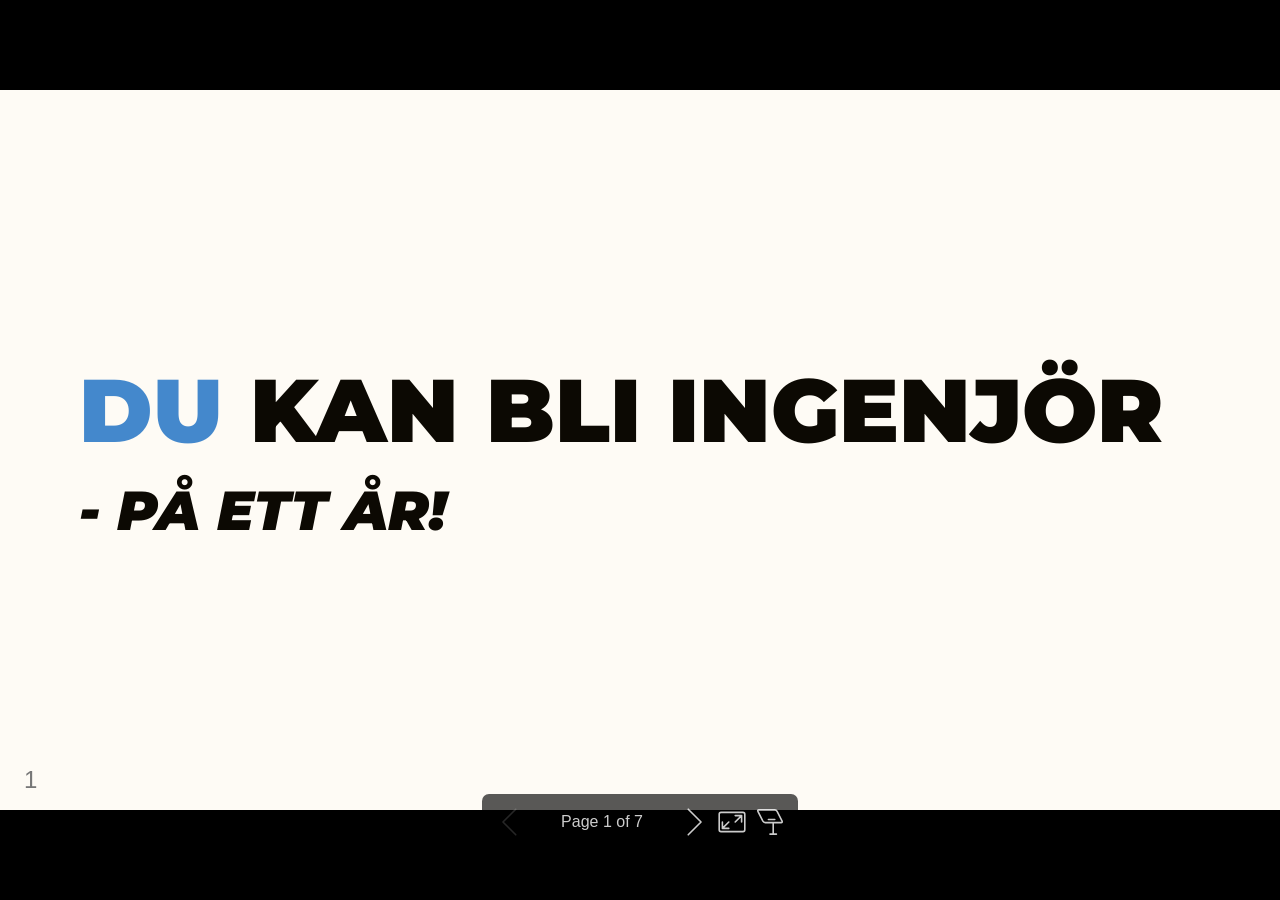
==== commit ebc21cc0: "Deploying to gh-pages from @ presentationer/te4@42e1f0cc3eb93b18b7bd0f2732f3da8d4a285783 🚀" ====
--- a/kickoff2026.html
+++ b/kickoff2026.html
@@ -36,16 +36,16 @@
  * | |___| (_) | | (_) | |_| | |  \__ \
  *  \_____\___/|_|\___/ \__,_|_|  |___/
  */div#\:\$p>svg>foreignObject>:where(section):not([root]){--color-fg-default:#0c0903;--color-canvas-default:#fefbf5}div#\:\$p>svg>foreignObject>section:before{background-image:url('/te4/img/bg_nosnasskolan_gul.svg')}div#\:\$p>svg>foreignObject>section[data-marpit-advanced-background=background]{columns:initial!important;display:block!important;padding:0!important}div#\:\$p>svg>foreignObject>section[data-marpit-advanced-background=background]:after,div#\:\$p>svg>foreignObject>section[data-marpit-advanced-background=background]:before,div#\:\$p>svg>foreignObject>section[data-marpit-advanced-background=content]:after,div#\:\$p>svg>foreignObject>section[data-marpit-advanced-background=content]:before{display:none!important}div#\:\$p>svg>foreignObject>section[data-marpit-advanced-background=background]>div[data-marpit-advanced-background-container]{all:initial;display:flex;flex-direction:row;height:100%;overflow:hidden;width:100%}div#\:\$p>svg>foreignObject>section[data-marpit-advanced-background=background]>div[data-marpit-advanced-background-container][data-marpit-advanced-background-direction=vertical]{flex-direction:column}div#\:\$p>svg>foreignObject>section[data-marpit-advanced-background=background][data-marpit-advanced-background-split]>div[data-marpit-advanced-background-container]{width:var(--marpit-advanced-background-split,50%)}div#\:\$p>svg>foreignObject>section[data-marpit-advanced-background=background][data-marpit-advanced-background-split=right]>div[data-marpit-advanced-background-container]{margin-left:calc(100% - var(--marpit-advanced-background-split, 50%))}div#\:\$p>svg>foreignObject>section[data-marpit-advanced-background=background]>div[data-marpit-advanced-background-container]>figure{all:initial;background-position:center;background-repeat:no-repeat;background-size:cover;flex:auto;margin:0}div#\:\$p>svg>foreignObject>section[data-marpit-advanced-background=content],div#\:\$p>svg>foreignObject>section[data-marpit-advanced-background=pseudo]{background:transparent!important}div#\:\$p>svg>foreignObject>section[data-marpit-advanced-background=pseudo],div#\:\$p>svg[data-marpit-svg]>foreignObject[data-marpit-advanced-background=pseudo]{pointer-events:none!important}div#\:\$p>svg>foreignObject>section[data-marpit-advanced-background-split]{width:100%;height:100%}</style></head><body><div class="bespoke-marp-osc"><button data-bespoke-marp-osc="prev" tabindex="-1" title="Previous slide">Previous slide</button><span data-bespoke-marp-osc="page"></span><button data-bespoke-marp-osc="next" tabindex="-1" title="Next slide">Next slide</button><button data-bespoke-marp-osc="fullscreen" tabindex="-1" title="Toggle fullscreen (f)">Toggle fullscreen</button><button data-bespoke-marp-osc="presenter" tabindex="-1" title="Open presenter view (p)">Open presenter view</button></div><div id=":$p"><svg data-marpit-svg="" viewBox="0 0 1280 720"><foreignObject width="1280" height="720"><section id="1" data-paginate="true" data-theme="nosnasskolan_gul" data-marpit-pagination="1" data-marpit-pagination-total="7" style="--paginate:true;--theme:nosnasskolan_gul;">
-<h1 id="your-presentation-title">Your Presentation Title</h1>
-<h2 id="subtitle-or-course-name">Subtitle or course name</h2>
-<p>Kenneth Frantzen · 2026</p>
+<h1 id="du-kan-bli-ingenj%C3%B6r"><strong>DU</strong> KAN BLI INGENJÖR</h1>
+<h2 id="p%C3%A5-ett-%C3%A5r"><em>- PÅ ETT ÅR!</em></h2>
 </section>
-</foreignObject></svg><svg data-marpit-svg="" viewBox="0 0 1280 720"><foreignObject width="1280" height="720"><section data-paginate="true" data-theme="nosnasskolan_gul" data-marpit-pagination="2" data-marpit-pagination-total="7" style="--paginate:true;--theme:nosnasskolan_gul;--marpit-advanced-background-split:50%;" data-marpit-advanced-background="background" data-marpit-advanced-background-split="left"><div data-marpit-advanced-background-container="true" data-marpit-advanced-background-direction="horizontal"><figure style="background-image:url(&quot;https://raw.githubusercontent.com/tcstenungsund/presskit/refs/heads/main/tc-s.png&quot;);"></figure></div></section></foreignObject><foreignObject width="50%" height="720" x="50%"><section id="2" data-paginate="true" data-theme="nosnasskolan_gul" data-marpit-pagination="2" data-marpit-pagination-total="7" style="--paginate:true;--theme:nosnasskolan_gul;--marpit-advanced-background-split:50%;" data-marpit-advanced-background="content" data-marpit-advanced-background-split="left"><h2>Gymnasieingenjör</h2>
-<h3>Ettårig eftergymnasial utbildning</h3>
-<h2>- Informationsteknik</h2>
-<h4>Mjukvarudesign</h4>
-<h2>- Produktionsteknik</h2>
-<h3>Produktion och automation</h3>
+</foreignObject></svg><svg data-marpit-svg="" viewBox="0 0 1280 720"><foreignObject width="1280" height="720"><section data-paginate="true" data-theme="nosnasskolan_gul" data-marpit-pagination="2" data-marpit-pagination-total="7" style="--paginate:true;--theme:nosnasskolan_gul;--marpit-advanced-background-split:50%;" data-marpit-advanced-background="background" data-marpit-advanced-background-split="left"><div data-marpit-advanced-background-container="true" data-marpit-advanced-background-direction="horizontal"><figure style="background-image:url(&quot;https://raw.githubusercontent.com/tcstenungsund/presskit/refs/heads/main/tc-s.png&quot;);"></figure></div></section></foreignObject><foreignObject width="50%" height="720" x="50%"><section id="2" data-paginate="true" data-theme="nosnasskolan_gul" data-marpit-pagination="2" data-marpit-pagination-total="7" style="--paginate:true;--theme:nosnasskolan_gul;--marpit-advanced-background-split:50%;" data-marpit-advanced-background="content" data-marpit-advanced-background-split="left">
+<h3 id="gymnasieingenj%C3%B6r">Gymnasieingenjör</h3>
+<h4 id="ett%C3%A5rig-eftergymnasial-utbildning">Ettårig eftergymnasial utbildning</h4>
+<h3 id="informationsteknik">- Informationsteknik</h3>
+<h4 id="mjukvarudesign">Mjukvarudesign</h4>
+<h3 id="produktionsteknik">- Produktionsteknik</h3>
+<h4 id="produktion-och-automation">Produktion och automation</h4>
 </section>
 </foreignObject><foreignObject width="1280" height="720" data-marpit-advanced-background="pseudo"><section data-paginate="true" data-theme="nosnasskolan_gul" data-marpit-pagination="2" data-marpit-pagination-total="7" style="" data-marpit-advanced-background="pseudo" data-marpit-advanced-background-split="left"></section></foreignObject></svg><svg data-marpit-svg="" viewBox="0 0 1280 720"><foreignObject width="1280" height="720"><section id="3" data-paginate="true" data-theme="nosnasskolan_gul" data-marpit-pagination="3" data-marpit-pagination-total="7" style="--paginate:true;--theme:nosnasskolan_gul;">
 <h2 id="hur-blir-du-beh%C3%B6rig">Hur blir DU behörig?</h2>
@@ -93,5 +93,6 @@
 <p><a href="mailto:yourname@school.se">yourname@school.se</a></p>
 </section>
 <script>!function(){"use strict";const t={h1:{proto:()=>HTMLHeadingElement,attrs:{role:"heading","aria-level":"1"},style:"display: block; font-size: 2em; margin-block-start: 0.67em; margin-block-end: 0.67em; margin-inline-start: 0px; margin-inline-end: 0px; font-weight: bold;"},h2:{proto:()=>HTMLHeadingElement,attrs:{role:"heading","aria-level":"2"},style:"display: block; font-size: 1.5em; margin-block-start: 0.83em; margin-block-end: 0.83em; margin-inline-start: 0px; margin-inline-end: 0px; font-weight: bold;"},h3:{proto:()=>HTMLHeadingElement,attrs:{role:"heading","aria-level":"3"},style:"display: block; font-size: 1.17em; margin-block-start: 1em; margin-block-end: 1em; margin-inline-start: 0px; margin-inline-end: 0px; font-weight: bold;"},h4:{proto:()=>HTMLHeadingElement,attrs:{role:"heading","aria-level":"4"},style:"display: block; margin-block-start: 1.33em; margin-block-end: 1.33em; margin-inline-start: 0px; margin-inline-end: 0px; font-weight: bold;"},h5:{proto:()=>HTMLHeadingElement,attrs:{role:"heading","aria-level":"5"},style:"display: block; font-size: 0.83em; margin-block-start: 1.67em; margin-block-end: 1.67em; margin-inline-start: 0px; margin-inline-end: 0px; font-weight: bold;"},h6:{proto:()=>HTMLHeadingElement,attrs:{role:"heading","aria-level":"6"},style:"display: block; font-size: 0.67em; margin-block-start: 2.33em; margin-block-end: 2.33em; margin-inline-start: 0px; margin-inline-end: 0px; font-weight: bold;"},span:{proto:()=>HTMLSpanElement},pre:{proto:()=>HTMLElement,style:"display: block; font-family: monospace; white-space: pre; margin: 1em 0; --marp-auto-scaling-white-space: pre;"}},e="data-marp-auto-scaling-wrapper",i="data-marp-auto-scaling-svg",n="data-marp-auto-scaling-container";class s extends HTMLElement{constructor(){super(),this.svgPreserveAspectRatio="xMinYMid meet";const t=t=>([e])=>{const{width:i,height:n}=e.contentRect;this[t]={width:i,height:n},this.updateSVGRect()};this.attachShadow({mode:"open"}),this.containerObserver=new ResizeObserver(t("containerSize")),this.wrapperObserver=new ResizeObserver(((...e)=>{t("wrapperSize")(...e),this.flushSvgDisplay()}))}static get observedAttributes(){return["data-downscale-only"]}connectedCallback(){var t,s,o,r,a;this.shadowRoot.innerHTML=`\n<style>\n  svg[${i}] { display: block; width: 100%; height: auto; vertical-align: top; }\n  span[${n}] { display: table; white-space: var(--marp-auto-scaling-white-space, nowrap); width: max-content; }\n</style>\n<div ${e}>\n  <svg part="svg" ${i}>\n    <foreignObject><span ${n}><slot></slot></span></foreignObject>\n  </svg>\n</div>\n    `.split(/\n\s*/).join(""),this.wrapper=null!==(t=this.shadowRoot.querySelector(`div[${e}]`))&&void 0!==t?t:void 0;const l=this.svg;this.svg=null!==(o=null===(s=this.wrapper)||void 0===s?void 0:s.querySelector(`svg[${i}]`))&&void 0!==o?o:void 0,this.svg!==l&&(this.svgComputedStyle=this.svg?window.getComputedStyle(this.svg):void 0),this.container=null!==(a=null===(r=this.svg)||void 0===r?void 0:r.querySelector(`span[${n}]`))&&void 0!==a?a:void 0,this.observe()}disconnectedCallback(){this.svg=void 0,this.svgComputedStyle=void 0,this.wrapper=void 0,this.container=void 0,this.observe()}attributeChangedCallback(){this.observe()}flushSvgDisplay(){const{svg:t}=this;t&&(t.style.display="inline",requestAnimationFrame((()=>{t.style.display=""})))}observe(){this.containerObserver.disconnect(),this.wrapperObserver.disconnect(),this.wrapper&&this.wrapperObserver.observe(this.wrapper),this.container&&this.containerObserver.observe(this.container),this.svgComputedStyle&&this.observeSVGStyle(this.svgComputedStyle)}observeSVGStyle(t){const e=()=>{const i=(()=>{const e=t.getPropertyValue("--preserve-aspect-ratio");if(e)return e.trim();return`x${(({textAlign:t,direction:e})=>{if(t.endsWith("left"))return"Min";if(t.endsWith("right"))return"Max";if("start"===t||"end"===t){let i="rtl"===e;return"end"===t&&(i=!i),i?"Max":"Min"}return"Mid"})(t)}YMid meet`})();i!==this.svgPreserveAspectRatio&&(this.svgPreserveAspectRatio=i,this.updateSVGRect()),t===this.svgComputedStyle&&requestAnimationFrame(e)};e()}updateSVGRect(){var t,e,i,n,s,o,r;let a=Math.ceil(null!==(e=null===(t=this.containerSize)||void 0===t?void 0:t.width)&&void 0!==e?e:0);const l=Math.ceil(null!==(n=null===(i=this.containerSize)||void 0===i?void 0:i.height)&&void 0!==n?n:0);void 0!==this.dataset.downscaleOnly&&(a=Math.max(a,null!==(o=null===(s=this.wrapperSize)||void 0===s?void 0:s.width)&&void 0!==o?o:0));const c=null===(r=this.svg)||void 0===r?void 0:r.querySelector(":scope > foreignObject");if(null==c||c.setAttribute("width",`${a}`),null==c||c.setAttribute("height",`${l}`),this.svg&&(this.svg.setAttribute("viewBox",`0 0 ${a} ${l}`),this.svg.setAttribute("preserveAspectRatio",this.svgPreserveAspectRatio),this.svg.style.height=a<=0||l<=0?"0":""),this.container){const t=this.svgPreserveAspectRatio.toLowerCase();this.container.style.marginLeft=t.startsWith("xmid")||t.startsWith("xmax")?"auto":"0",this.container.style.marginRight=t.startsWith("xmi")?"auto":"0"}}}const o=(t,{attrs:e={},style:i})=>class extends t{constructor(...t){super(...t);for(const[t,i]of Object.entries(e))this.hasAttribute(t)||this.setAttribute(t,i);this.attachShadow({mode:"open"})}static get observedAttributes(){return["data-auto-scaling"]}connectedCallback(){this._update()}attributeChangedCallback(){this._update()}_update(){const t=i?`<style>:host { ${i} }</style>`:"";let e="<slot></slot>";const{autoScaling:n}=this.dataset;if(void 0!==n){e=`<marp-auto-scaling exportparts="svg:auto-scaling" ${"downscale-only"===n?"data-downscale-only":""}>${e}</marp-auto-scaling>`}this.shadowRoot.innerHTML=t+e}};let r;const a=Symbol();let l;const c="marpitSVGPolyfill:setZoomFactor,",d=Symbol(),g=Symbol();const h=()=>{const t="Apple Computer, Inc."===navigator.vendor,e=t?[u]:[],i={then:e=>(t?(async()=>{if(void 0===l){const t=document.createElement("canvas");t.width=10,t.height=10;const e=t.getContext("2d"),i=new Image(10,10),n=new Promise((t=>{i.addEventListener("load",(()=>t()))}));i.crossOrigin="anonymous",i.src="data:image/svg+xml;charset=utf8,%3Csvg%20xmlns%3D%22http%3A%2F%2Fwww.w3.org%2F2000%2Fsvg%22%20width%3D%2210%22%20height%3D%2210%22%20viewBox%3D%220%200%201%201%22%3E%3CforeignObject%20width%3D%221%22%20height%3D%221%22%20requiredExtensions%3D%22http%3A%2F%2Fwww.w3.org%2F1999%2Fxhtml%22%3E%3Cdiv%20xmlns%3D%22http%3A%2F%2Fwww.w3.org%2F1999%2Fxhtml%22%20style%3D%22width%3A%201px%3B%20height%3A%201px%3B%20background%3A%20red%3B%20position%3A%20relative%22%3E%3C%2Fdiv%3E%3C%2FforeignObject%3E%3C%2Fsvg%3E",await n,e.drawImage(i,0,0),l=e.getImageData(5,5,1,1).data[3]<128}return l})().then((t=>{null==e||e(t?[u]:[])})):null==e||e([]),i)};return Object.assign(e,i)};let p,m;function u(t){const e="object"==typeof t&&t.target||document,i="object"==typeof t?t.zoom:t;window[g]||(Object.defineProperty(window,g,{configurable:!0,value:!0}),document.body.style.zoom=1.0001,document.body.offsetHeight,document.body.style.zoom=1,window.addEventListener("message",(({data:t,origin:e})=>{if(e===window.origin)try{if(t&&"string"==typeof t&&t.startsWith(c)){const[,e]=t.split(","),i=Number.parseFloat(e);Number.isNaN(i)||(m=i)}}catch(t){console.error(t)}})));let n=!1;Array.from(e.querySelectorAll("svg[data-marpit-svg]"),(t=>{var e,s,o,r;t.style.transform||(t.style.transform="translateZ(0)");const a=i||m||t.currentScale||1;p!==a&&(p=a,n=a);const l=t.getBoundingClientRect(),{length:c}=t.children;for(let i=0;i<c;i+=1){const n=t.children[i];if(n.getScreenCTM){const t=n.getScreenCTM();if(t){const i=null!==(s=null===(e=n.x)||void 0===e?void 0:e.baseVal.value)&&void 0!==s?s:0,c=null!==(r=null===(o=n.y)||void 0===o?void 0:o.baseVal.value)&&void 0!==r?r:0,d=n.children.length;for(let e=0;e<d;e+=1){const s=n.children[e];if("SECTION"===s.tagName){const{style:e}=s;e.transformOrigin||(e.transformOrigin=`${-i}px ${-c}px`),e.transform=`scale(${a}) matrix(${t.a}, ${t.b}, ${t.c}, ${t.d}, ${t.e-l.left}, ${t.f-l.top}) translateZ(0.0001px)`;break}}}}}})),!1!==n&&Array.from(e.querySelectorAll("iframe"),(({contentWindow:t})=>{null==t||t.postMessage(`${c}${n}`,"null"===window.origin?"*":window.origin)}))}function v({once:t=!1,target:e=document}={}){const i=function(t=document){if(t[d])return t[d];let e=!0;const i=()=>{e=!1,delete t[d]};Object.defineProperty(t,d,{configurable:!0,value:i});let n=[],s=!1;(async()=>{try{n=await h()}finally{s=!0}})();const o=()=>{for(const e of n)e({target:t});s&&0===n.length||e&&window.requestAnimationFrame(o)};return o(),i}(e);return t?(i(),()=>{}):i}p=1,m=void 0;const b=Symbol(),w=(e=document)=>{if("undefined"==typeof window)throw new Error("Marp Core's browser script is valid only in browser context.");if(((e=document)=>{const i=window[a];i||customElements.define("marp-auto-scaling",s);for(const n of Object.keys(t)){const s=`marp-${n}`,a=t[n].proto();null!=r||(r=!!document.createElement("div",{is:"marp-auto-scaling"}).outerHTML.startsWith("<div is")),r&&a!==HTMLElement?i||customElements.define(s,o(a,{style:t[n].style}),{extends:n}):(i||customElements.define(s,o(HTMLElement,t[n])),e.querySelectorAll(`${n}[is="${s}"]`).forEach((t=>{t.outerHTML=t.outerHTML.replace(new RegExp(`^<${n}`,"i"),`<${s}`).replace(new RegExp(`</${n}>$`,"i"),`</${s}>`)})))}window[a]=!0})(e),e[b])return e[b];const i=v({target:e}),n=()=>{i(),delete e[b]},l=Object.assign(n,{cleanup:n,update:()=>w(e)});return Object.defineProperty(e,b,{configurable:!0,value:l}),l},y=document.currentScript;w(y?y.getRootNode():document)}();
-</script></foreignObject></svg></div><div class="bespoke-marp-note" data-index="1" tabindex="0"><p>Notes:</p></div><div class="bespoke-marp-note" data-index="2" tabindex="0"><p>Notes:</p></div><div class="bespoke-marp-note" data-index="3" tabindex="0"><p>Notes:</p></div><div class="bespoke-marp-note" data-index="4" tabindex="0"><p>Notes:</p></div><div class="bespoke-marp-note" data-index="5" tabindex="0"><p>Notes:</p></div><div class="bespoke-marp-note" data-index="6" tabindex="0"><p>Notes:</p></div><script>/*!! License: https://unpkg.com/@marp-team/marp-cli@3.0.2/lib/bespoke.js.LICENSE.txt */
+</script></foreignObject></svg></div><div class="bespoke-marp-note" data-index="1" tabindex="0"><p>Notes:</p></div><div class="bespoke-marp-note" data-index="2" tabindex="0"><p>_backgroundColor: #F2B640  
+  _color: #fff</p><p>Notes:</p></div><div class="bespoke-marp-note" data-index="3" tabindex="0"><p>Notes:</p></div><div class="bespoke-marp-note" data-index="4" tabindex="0"><p>Notes:</p></div><div class="bespoke-marp-note" data-index="5" tabindex="0"><p>Notes:</p></div><div class="bespoke-marp-note" data-index="6" tabindex="0"><p>Notes:</p></div><script>/*!! License: https://unpkg.com/@marp-team/marp-cli@3.0.2/lib/bespoke.js.LICENSE.txt */
 !function(){"use strict";function e(e){return e&&e.__esModule&&Object.prototype.hasOwnProperty.call(e,"default")?e.default:e}var t={from:function(e,t){var n,r=1===(e.parent||e).nodeType?e.parent||e:document.querySelector(e.parent||e),o=[].filter.call("string"==typeof e.slides?r.querySelectorAll(e.slides):e.slides||r.children,(function(e){return"SCRIPT"!==e.nodeName})),i={},a=function(e,t){return(t=t||{}).index=o.indexOf(e),t.slide=e,t},s=function(e,t){i[e]=(i[e]||[]).filter((function(e){return e!==t}))},l=function(e,t){return(i[e]||[]).reduce((function(e,n){return e&&!1!==n(t)}),!0)},c=function(e,t){o[e]&&(n&&l("deactivate",a(n,t)),n=o[e],l("activate",a(n,t)))},d=function(e,t){var r=o.indexOf(n)+e;l(e>0?"next":"prev",a(n,t))&&c(r,t)},u={off:s,on:function(e,t){return(i[e]||(i[e]=[])).push(t),s.bind(null,e,t)},fire:l,slide:function(e,t){if(!arguments.length)return o.indexOf(n);l("slide",a(o[e],t))&&c(e,t)},next:d.bind(null,1),prev:d.bind(null,-1),parent:r,slides:o,destroy:function(e){l("destroy",a(n,e)),i={}}};return(t||[]).forEach((function(e){e(u)})),n||c(0),u}},n=e(t);const r=document.body,o=(...e)=>history.replaceState(...e),i="presenter",a="next",s=["",i,a],l="bespoke-marp-",c=`data-${l}`,d=(e,{protocol:t,host:n,pathname:r,hash:o}=location)=>{const i=e.toString();return`${t}//${n}${r}${i?"?":""}${i}${o}`},u=()=>r.dataset.bespokeView,f=e=>new URLSearchParams(location.search).get(e),m=(e,t={})=>{var n;const r={location,setter:o,...t},i=new URLSearchParams(r.location.search);for(const t of Object.keys(e)){const n=e[t];"string"==typeof n?i.set(t,n):i.delete(t)}try{r.setter({...null!==(n=window.history.state)&&void 0!==n?n:{}},"",d(i,r.location))}catch(e){console.error(e)}},g=(()=>{const e="bespoke-marp";try{return localStorage.setItem(e,e),localStorage.removeItem(e),!0}catch(e){return!1}})(),p=e=>{try{return localStorage.getItem(e)}catch(e){return null}},v=(e,t)=>{try{return localStorage.setItem(e,t),!0}catch(e){return!1}},h=e=>{try{return localStorage.removeItem(e),!0}catch(e){return!1}},y=(e,t)=>{const n="aria-hidden";t?e.setAttribute(n,"true"):e.removeAttribute(n)},b=e=>{e.parent.classList.add(`${l}parent`),e.slides.forEach((e=>e.classList.add(`${l}slide`))),e.on("activate",(t=>{const n=`${l}active`,r=t.slide,o=r.classList,i=!o.contains(n);if(e.slides.forEach((e=>{e.classList.remove(n),y(e,!0)})),o.add(n),y(r,!1),i){const e=`${n}-ready`;o.add(e),document.body.clientHeight,o.remove(e)}}))},w=e=>{let t=0,n=0;Object.defineProperty(e,"fragments",{enumerable:!0,value:e.slides.map((e=>[null,...e.querySelectorAll("[data-marpit-fragment]")]))});const r=r=>void 0!==e.fragments[t][n+r],o=(r,o)=>{t=r,n=o,e.fragments.forEach(((e,t)=>{e.forEach(((e,n)=>{if(null==e)return;const i=t<r||t===r&&n<=o;e.setAttribute(`${c}fragment`,(i?"":"in")+"active");const a=`${c}current-fragment`;t===r&&n===o?e.setAttribute(a,"current"):e.removeAttribute(a)}))})),e.fragmentIndex=o;const i={slide:e.slides[r],index:r,fragments:e.fragments[r],fragmentIndex:o};e.fire("fragment",i)};e.on("next",(({fragment:i=!0})=>{if(i){if(r(1))return o(t,n+1),!1;const i=t+1;e.fragments[i]&&o(i,0)}else{const r=e.fragments[t].length;if(n+1<r)return o(t,r-1),!1;const i=e.fragments[t+1];i&&o(t+1,i.length-1)}})),e.on("prev",(({fragment:i=!0})=>{if(r(-1)&&i)return o(t,n-1),!1;const a=t-1;e.fragments[a]&&o(a,e.fragments[a].length-1)})),e.on("slide",(({index:t,fragment:n})=>{let r=0;if(void 0!==n){const o=e.fragments[t];if(o){const{length:e}=o;r=-1===n?e-1:Math.min(Math.max(n,0),e-1)}}o(t,r)})),o(0,0)},x=document,k=()=>!(!x.fullscreenEnabled&&!x.webkitFullscreenEnabled),$=()=>!(!x.fullscreenElement&&!x.webkitFullscreenElement),E=e=>{e.fullscreen=()=>{k()&&(async()=>{return $()?null===(e=x.exitFullscreen||x.webkitExitFullscreen)||void 0===e?void 0:e.call(x):((e=x.body)=>{var t;return null===(t=e.requestFullscreen||e.webkitRequestFullscreen)||void 0===t?void 0:t.call(e)})();var e})()},document.addEventListener("keydown",(t=>{"f"!==t.key&&"F11"!==t.key||t.altKey||t.ctrlKey||t.metaKey||!k()||(e.fullscreen(),t.preventDefault())}))},L=`${l}inactive`,S=(e=2e3)=>({parent:t,fire:n})=>{const r=t.classList,o=e=>n(`marp-${e?"":"in"}active`);let i;const a=()=>{i&&clearTimeout(i),i=setTimeout((()=>{r.add(L),o()}),e),r.contains(L)&&(r.remove(L),o(!0))};for(const e of["mousedown","mousemove","touchend"])document.addEventListener(e,a);setTimeout(a,0)},P=["AUDIO","BUTTON","INPUT","SELECT","TEXTAREA","VIDEO"],_=e=>{e.parent.addEventListener("keydown",(e=>{if(!e.target)return;const t=e.target;(P.includes(t.nodeName)||"true"===t.contentEditable)&&e.stopPropagation()}))},T=e=>{window.addEventListener("load",(()=>{for(const t of e.slides){const e=t.querySelector("marp-auto-scaling, [data-auto-scaling], [data-marp-fitting]");t.setAttribute(`${c}load`,e?"":"hideable")}}))},I=({interval:e=250}={})=>t=>{document.addEventListener("keydown",(e=>{if(" "===e.key&&e.shiftKey)t.prev();else if("ArrowLeft"===e.key||"ArrowUp"===e.key||"PageUp"===e.key)t.prev({fragment:!e.shiftKey});else if(" "!==e.key||e.shiftKey)if("ArrowRight"===e.key||"ArrowDown"===e.key||"PageDown"===e.key)t.next({fragment:!e.shiftKey});else if("End"===e.key)t.slide(t.slides.length-1,{fragment:-1});else{if("Home"!==e.key)return;t.slide(0)}else t.next();e.preventDefault()}));let n,r,o=0;t.parent.addEventListener("wheel",(i=>{let a=!1;const s=(e,t)=>{e&&(a=a||((e,t)=>((e,t)=>{const n="X"===t?"Width":"Height";return e[`client${n}`]<e[`scroll${n}`]})(e,t)&&((e,t)=>{const{overflow:n}=e,r=e[`overflow${t}`];return"auto"===n||"scroll"===n||"auto"===r||"scroll"===r})(getComputedStyle(e),t))(e,t)),(null==e?void 0:e.parentElement)&&s(e.parentElement,t)};if(0!==i.deltaX&&s(i.target,"X"),0!==i.deltaY&&s(i.target,"Y"),a)return;i.preventDefault();const l=Math.sqrt(i.deltaX**2+i.deltaY**2);if(void 0!==i.wheelDelta){if(void 0===i.webkitForce&&Math.abs(i.wheelDelta)<40)return;if(i.deltaMode===i.DOM_DELTA_PIXEL&&l<4)return}else if(i.deltaMode===i.DOM_DELTA_PIXEL&&l<12)return;r&&clearTimeout(r),r=setTimeout((()=>{n=0}),e);const c=Date.now()-o<e,d=l<=n;if(n=l,c||d)return;let u;(i.deltaX>0||i.deltaY>0)&&(u="next"),(i.deltaX<0||i.deltaY<0)&&(u="prev"),u&&(t[u](),o=Date.now())}))},M=(e=`.${l}osc`)=>{const t=document.querySelector(e);if(!t)return()=>{};const n=(e,n)=>{t.querySelectorAll(`[${c}osc=${JSON.stringify(e)}]`).forEach(n)};return k()||n("fullscreen",(e=>e.style.display="none")),g||n("presenter",(e=>{e.disabled=!0,e.title="Presenter view is disabled due to restricted localStorage."})),e=>{t.addEventListener("click",(t=>{if(t.target instanceof HTMLElement){const{bespokeMarpOsc:n}=t.target.dataset;n&&t.target.blur();const r={fragment:!t.shiftKey};"next"===n?e.next(r):"prev"===n?e.prev(r):"fullscreen"===n?null==e||e.fullscreen():"presenter"===n&&e.openPresenterView()}})),e.parent.appendChild(t),e.on("activate",(({index:t})=>{n("page",(n=>n.textContent=`Page ${t+1} of ${e.slides.length}`))})),e.on("fragment",(({index:t,fragments:r,fragmentIndex:o})=>{n("prev",(e=>e.disabled=0===t&&0===o)),n("next",(n=>n.disabled=t===e.slides.length-1&&o===r.length-1))})),e.on("marp-active",(()=>y(t,!1))),e.on("marp-inactive",(()=>y(t,!0))),k()&&(e=>{for(const t of["","webkit"])x.addEventListener(t+"fullscreenchange",e)})((()=>n("fullscreen",(e=>e.classList.toggle("exit",k()&&$())))))}},O=e=>{window.addEventListener("message",(t=>{if(t.origin!==window.origin)return;const[n,r]=t.data.split(":");if("navigate"===n){const[t,n]=r.split(",");let o=Number.parseInt(t,10),i=Number.parseInt(n,10)+1;i>=e.fragments[o].length&&(o+=1,i=0),e.slide(o,{fragment:i})}}))};var A=["area","base","br","col","command","embed","hr","img","input","keygen","link","meta","param","source","track","wbr"];let C=e=>String(e).replace(/[&<>"']/g,(e=>`&${D[e]};`)),D={"&":"amp","<":"lt",">":"gt",'"':"quot","'":"apos"},N="dangerouslySetInnerHTML",B={className:"class",htmlFor:"for"},q={};function K(e,t){let n=[],r="";t=t||{};for(let e=arguments.length;e-- >2;)n.push(arguments[e]);if("function"==typeof e)return t.children=n.reverse(),e(t);if(e){if(r+="<"+e,t)for(let e in t)!1!==t[e]&&null!=t[e]&&e!==N&&(r+=` ${B[e]?B[e]:C(e)}="${C(t[e])}"`);r+=">"}if(-1===A.indexOf(e)){if(t[N])r+=t[N].__html;else for(;n.length;){let e=n.pop();if(e)if(e.pop)for(let t=e.length;t--;)n.push(e[t]);else r+=!0===q[e]?e:C(e)}r+=e?`</${e}>`:""}return q[r]=!0,r}const j=({children:e})=>K(null,null,...e),F=`${l}presenter-`,V={container:`${F}container`,dragbar:`${F}dragbar-container`,next:`${F}next`,nextContainer:`${F}next-container`,noteContainer:`${F}note-container`,noteWrapper:`${F}note-wrapper`,noteButtons:`${F}note-buttons`,infoContainer:`${F}info-container`,infoPage:`${F}info-page`,infoPageText:`${F}info-page-text`,infoPagePrev:`${F}info-page-prev`,infoPageNext:`${F}info-page-next`,noteButtonsBigger:`${F}note-bigger`,noteButtonsSmaller:`${F}note-smaller`,infoTime:`${F}info-time`,infoTimer:`${F}info-timer`},U=e=>{const{title:t}=document;document.title="[Presenter view]"+(t?` - ${t}`:"");const n={},r=e=>(n[e]=n[e]||document.querySelector(`.${e}`),n[e]);document.body.appendChild((e=>{const t=document.createElement("div");return t.className=V.container,t.appendChild(e),t.insertAdjacentHTML("beforeend",K(j,null,K("div",{class:V.nextContainer},K("iframe",{class:V.next,src:"?view=next"})),K("div",{class:V.dragbar}),K("div",{class:V.noteContainer},K("div",{class:V.noteWrapper}),K("div",{class:V.noteButtons},K("button",{class:V.noteButtonsSmaller,tabindex:"-1",title:"Smaller notes font size"},"Smaller notes font size"),K("button",{class:V.noteButtonsBigger,tabindex:"-1",title:"Bigger notes font size"},"Bigger notes font size"))),K("div",{class:V.infoContainer},K("div",{class:V.infoPage},K("button",{class:V.infoPagePrev,tabindex:"-1",title:"Previous"},"Previous"),K("span",{class:V.infoPageText}),K("button",{class:V.infoPageNext,tabindex:"-1",title:"Next"},"Next")),K("time",{class:V.infoTime,title:"Current time"}),K("time",{class:V.infoTimer,title:"Timer"})))),t})(e.parent)),(e=>{let t=!1;r(V.dragbar).addEventListener("mousedown",(()=>{t=!0,r(V.dragbar).classList.add("active")})),window.addEventListener("mouseup",(()=>{t=!1,r(V.dragbar).classList.remove("active")})),window.addEventListener("mousemove",(e=>{if(!t)return;const n=e.clientX/document.documentElement.clientWidth*100;r(V.container).style.setProperty("--bespoke-marp-presenter-split-ratio",`${Math.max(0,Math.min(100,n))}%`)})),r(V.nextContainer).addEventListener("click",(()=>e.next()));const n=r(V.next),o=(i=n,(e,t)=>{var n;return null===(n=i.contentWindow)||void 0===n?void 0:n.postMessage(`navigate:${e},${t}`,"null"===window.origin?"*":window.origin)});var i;n.addEventListener("load",(()=>{r(V.nextContainer).classList.add("active"),o(e.slide(),e.fragmentIndex),e.on("fragment",(({index:e,fragmentIndex:t})=>o(e,t)))}));const a=document.querySelectorAll(".bespoke-marp-note");a.forEach((e=>{e.addEventListener("keydown",(e=>e.stopPropagation())),r(V.noteWrapper).appendChild(e)})),e.on("activate",(()=>a.forEach((t=>t.classList.toggle("active",t.dataset.index==e.slide())))));let s=0;const l=e=>{s=Math.max(-5,s+e),r(V.noteContainer).style.setProperty("--bespoke-marp-note-font-scale",(1.2**s).toFixed(4))},c=()=>l(1),d=()=>l(-1),u=r(V.noteButtonsBigger),f=r(V.noteButtonsSmaller);u.addEventListener("click",(()=>{u.blur(),c()})),f.addEventListener("click",(()=>{f.blur(),d()})),document.addEventListener("keydown",(e=>{"+"===e.key&&c(),"-"===e.key&&d()}),!0),e.on("activate",(({index:t})=>{r(V.infoPageText).textContent=`${t+1} / ${e.slides.length}`}));const m=r(V.infoPagePrev),g=r(V.infoPageNext);m.addEventListener("click",(t=>{m.blur(),e.prev({fragment:!t.shiftKey})})),g.addEventListener("click",(t=>{g.blur(),e.next({fragment:!t.shiftKey})})),e.on("fragment",(({index:t,fragments:n,fragmentIndex:r})=>{m.disabled=0===t&&0===r,g.disabled=t===e.slides.length-1&&r===n.length-1}));let p=new Date;const v=()=>{const e=new Date,t=e=>`${Math.floor(e)}`.padStart(2,"0"),n=e.getTime()-p.getTime(),o=t(n/1e3%60),i=t(n/1e3/60%60),a=t(n/36e5%24);r(V.infoTime).textContent=e.toLocaleTimeString(),r(V.infoTimer).textContent=`${a}:${i}:${o}`};v(),setInterval(v,250),r(V.infoTimer).addEventListener("click",(()=>{p=new Date}))})(e)},X=e=>{if(!(e=>e.syncKey&&"string"==typeof e.syncKey)(e))throw new Error("The current instance of Bespoke.js is invalid for Marp bespoke presenter plugin.");Object.defineProperties(e,{openPresenterView:{enumerable:!0,value:H},presenterUrl:{enumerable:!0,get:R}}),g&&document.addEventListener("keydown",(t=>{"p"!==t.key||t.altKey||t.ctrlKey||t.metaKey||(t.preventDefault(),e.openPresenterView())}))};function H(){const{max:e,floor:t}=Math,n=e(t(.85*window.innerWidth),640),r=e(t(.85*window.innerHeight),360);return window.open(this.presenterUrl,F+this.syncKey,`width=${n},height=${r},menubar=no,toolbar=no`)}function R(){const e=new URLSearchParams(location.search);return e.set("view","presenter"),e.set("sync",this.syncKey),d(e)}const W=e=>{const t=u();return t===a&&e.appendChild(document.createElement("span")),{"":X,[i]:U,[a]:O}[t]},J=e=>{e.on("activate",(t=>{document.querySelectorAll(".bespoke-progress-parent > .bespoke-progress-bar").forEach((n=>{n.style.flexBasis=100*t.index/(e.slides.length-1)+"%"}))}))},Y=e=>{const t=Number.parseInt(e,10);return Number.isNaN(t)?null:t},z=(e={})=>{const t={history:!0,...e};return e=>{let n=!0;const r=e=>{const t=n;try{return n=!0,e()}finally{n=t}},o=(t={fragment:!0})=>{let n=t.fragment?Y(f("f")||""):null;((t,n)=>{const{min:r,max:o}=Math,{fragments:i,slides:a}=e,s=o(0,r(t,a.length-1)),l=o(0,r(n||0,i[s].length-1));s===e.slide()&&l===e.fragmentIndex||e.slide(s,{fragment:l})})((()=>{var t,r;if(location.hash){const[o]=location.hash.slice(1).split(":~:");if(/^\d+$/.test(o))return(null!==(t=Y(o))&&void 0!==t?t:1)-1;const i=document.getElementById(o)||document.querySelector(`a[name="${CSS.escape(o)}"]`);if(i){const{length:t}=e.slides;for(let o=0;o<t;o+=1)if(e.slides[o].contains(i)){const t=null===(r=e.fragments)||void 0===r?void 0:r[o],a=i.closest("[data-marpit-fragment]");if(t&&a){const e=t.indexOf(a);e>=0&&(n=e)}return o}}}return 0})(),n)};e.on("fragment",(({index:e,fragmentIndex:r})=>{n||m({f:0===r||r.toString()},{location:{...location,hash:`#${e+1}`},setter:(...e)=>t.history?history.pushState(...e):history.replaceState(...e)})})),setTimeout((()=>{o(),window.addEventListener("hashchange",(()=>r((()=>{o({fragment:!1}),m({f:void 0})})))),window.addEventListener("popstate",(()=>{n||r((()=>o()))})),n=!1}),0)}},G=(e={})=>{var t;const n=e.key||(null===(t=window.history.state)||void 0===t?void 0:t.marpBespokeSyncKey)||Math.random().toString(36).slice(2),r=`bespoke-marp-sync-${n}`;var i;i={marpBespokeSyncKey:n},m({},{setter:(e,...t)=>o({...e,...i},...t)});const a=()=>{const e=p(r);return e?JSON.parse(e):Object.create(null)},s=e=>{const t=a(),n={...t,...e(t)};return v(r,JSON.stringify(n)),n},l=()=>{window.removeEventListener("pageshow",l),s((e=>({reference:(e.reference||0)+1})))};return e=>{l(),Object.defineProperty(e,"syncKey",{value:n,enumerable:!0});let t=!0;setTimeout((()=>{e.on("fragment",(e=>{t&&s((()=>({index:e.index,fragmentIndex:e.fragmentIndex})))}))}),0),window.addEventListener("storage",(n=>{if(n.key===r&&n.oldValue&&n.newValue){const r=JSON.parse(n.oldValue),o=JSON.parse(n.newValue);if(r.index!==o.index||r.fragmentIndex!==o.fragmentIndex)try{t=!1,e.slide(o.index,{fragment:o.fragmentIndex,forSync:!0})}finally{t=!0}}}));const o=()=>{const{reference:e}=a();void 0===e||e<=1?h(r):s((()=>({reference:e-1})))};window.addEventListener("pagehide",(e=>{e.persisted&&window.addEventListener("pageshow",l),o()})),e.on("destroy",o)}},{PI:Q,abs:Z,sqrt:ee,atan2:te}=Math,ne={passive:!0},re=({slope:e=-.7,swipeThreshold:t=30}={})=>n=>{let r;const o=n.parent,i=e=>{const t=o.getBoundingClientRect();return{x:e.pageX-(t.left+t.right)/2,y:e.pageY-(t.top+t.bottom)/2}};o.addEventListener("touchstart",(({touches:e})=>{r=1===e.length?i(e[0]):void 0}),ne),o.addEventListener("touchmove",(e=>{if(r)if(1===e.touches.length){e.preventDefault();const t=i(e.touches[0]),n=t.x-r.x,o=t.y-r.y;r.delta=ee(Z(n)**2+Z(o)**2),r.radian=te(n,o)}else r=void 0})),o.addEventListener("touchend",(o=>{if(r){if(r.delta&&r.delta>=t&&r.radian){const t=(r.radian-e+Q)%(2*Q)-Q;n[t<0?"next":"prev"](),o.stopPropagation()}r=void 0}}),ne)},oe=new Map;oe.clear(),oe.set("none",{backward:{both:void 0,incoming:void 0,outgoing:void 0},forward:{both:void 0,incoming:void 0,outgoing:void 0}});const ie={both:"",outgoing:"outgoing-",incoming:"incoming-"},ae={forward:"",backward:"-backward"},se=e=>`--marp-bespoke-transition-animation-${e}`,le=e=>`--marp-transition-${e}`,ce=se("name"),de=se("duration"),ue=e=>new Promise((t=>{const n={},r=document.createElement("div"),o=e=>{r.remove(),t(e)};r.addEventListener("animationstart",(()=>o(n))),Object.assign(r.style,{animationName:e,animationDuration:"1s",animationFillMode:"both",animationPlayState:"paused",position:"absolute",pointerEvents:"none"}),document.body.appendChild(r);const i=getComputedStyle(r).getPropertyValue(le("duration"));i&&(n.defaultDuration=i),((e,t)=>{requestAnimationFrame((()=>{e.style.animationPlayState="running",requestAnimationFrame((()=>t(void 0)))}))})(r,o)})),fe=async e=>oe.has(e)?oe.get(e):(e=>{const t={},n=[];for(const[r,o]of Object.entries(ie))for(const[i,a]of Object.entries(ae)){const s=`marp-${o}transition${a}-${e}`;n.push(ue(s).then((e=>{t[i]=t[i]||{},t[i][r]=e?{...e,name:s}:void 0})))}return Promise.all(n).then((()=>t))})(e).then((t=>(oe.set(e,t),t))),me=e=>Object.values(e).flatMap(Object.values).every((e=>!e)),ge=(e,{type:t,backward:n})=>{const r=e[n?"backward":"forward"],o=(()=>{const e=r[t],n=e=>({[ce]:e.name});if(e)return n(e);if(r.both){const e=n(r.both);return"incoming"===t&&(e[se("direction")]="reverse"),e}})();return!o&&n?ge(e,{type:t,backward:!1}):o||{[ce]:"__bespoke_marp_transition_no_animation__"}},pe=e=>{if(e)try{const t=JSON.parse(e);if((e=>{if("object"!=typeof e)return!1;const t=e;return"string"==typeof t.name&&(void 0===t.duration||"string"==typeof t.duration)})(t))return t}catch(e){}},ve="_tSId",he="_tA",ye="bespoke-marp-transition-warming-up",be=window.matchMedia("(prefers-reduced-motion: reduce)"),we="__bespoke_marp_transition_reduced_outgoing__",xe="__bespoke_marp_transition_reduced_incoming__",ke={forward:{both:void 0,incoming:{name:xe},outgoing:{name:we}},backward:{both:void 0,incoming:{name:xe},outgoing:{name:we}}},$e=e=>{if(!document.startViewTransition)return;const t=t=>(void 0!==t&&(e._tD=t),e._tD);let n;t(!1),((...e)=>{const t=[...new Set(e).values()];return Promise.all(t.map((e=>fe(e)))).then()})(...Array.from(document.querySelectorAll("section[data-transition], section[data-transition-back]")).flatMap((e=>[e.dataset.transition,e.dataset.transitionBack].flatMap((e=>{const t=pe(e);return[null==t?void 0:t.name,(null==t?void 0:t.builtinFallback)?`__builtin__${t.name}`:void 0]})).filter((e=>!!e))))).then((()=>{document.querySelectorAll("style").forEach((e=>{e.innerHTML=e.innerHTML.replace(/--marp-transition-duration:[^;}]*[;}]/g,(e=>e.slice(0,-1)+"!important"+e.slice(-1)))}))}));const r=(n,{back:r,cond:o})=>i=>{var a;const s=t();if(s)return!!i[he]||!("object"!=typeof s||(s.skipTransition(),!i.forSync));if(!o(i))return!0;const l=e.slides[e.slide()],c=()=>{var e;return null!==(e=i.back)&&void 0!==e?e:r},d="data-transition"+(c()?"-back":""),u=l.querySelector(`section[${d}]`);if(!u)return!0;const f=pe(null!==(a=u.getAttribute(d))&&void 0!==a?a:void 0);return!f||((async(e,{builtinFallback:t=!0}={})=>{let n=await fe(e);if(me(n)){if(!t)return;return n=await fe(`__builtin__${e}`),me(n)?void 0:n}return n})(f.name,{builtinFallback:f.builtinFallback}).then((e=>{if(!e){t(!0);try{n(i)}finally{t(!1)}return}let r=e;be.matches&&(console.warn("Use a constant animation to transition because preferring reduced motion by viewer has detected."),r=ke);const o=document.getElementById(ve);o&&o.remove();const a=document.createElement("style");a.id=ve,document.head.appendChild(a),((e,t)=>{const n=[`:root{${le("direction")}:${t.backward?-1:1};}`,":root:has(.bespoke-marp-inactive){cursor:none;}"],r=t=>{var n,o,i;const a=(null===(n=e[t].both)||void 0===n?void 0:n.defaultDuration)||(null===(o=e[t].outgoing)||void 0===o?void 0:o.defaultDuration)||(null===(i=e[t].incoming)||void 0===i?void 0:i.defaultDuration);return"forward"===t?a:a||r("forward")},o=t.duration||r(t.backward?"backward":"forward");void 0!==o&&n.push(`::view-transition-group(*){${de}:${o};}`);const i=e=>Object.entries(e).map((([e,t])=>`${e}:${t};`)).join("");return n.push(`::view-transition-old(root){${i(ge(e,{...t,type:"outgoing"}))}}`,`::view-transition-new(root){${i(ge(e,{...t,type:"incoming"}))}}`),n})(r,{backward:c(),duration:f.duration}).forEach((e=>{var t;return null===(t=a.sheet)||void 0===t?void 0:t.insertRule(e)}));const s=document.documentElement.classList;s.add(ye);let l=!1;const d=()=>{l||(n(i),l=!0,s.remove(ye))},u=()=>{t(!1),a.remove(),s.remove(ye)};try{t(!0);const e=document.startViewTransition(d);t(e),e.finished.finally(u)}catch(e){console.error(e),d(),u()}})),!1)};e.on("prev",r((t=>e.prev({...t,[he]:!0})),{back:!0,cond:e=>{var t;return e.index>0&&!((null===(t=e.fragment)||void 0===t||t)&&n.fragmentIndex>0)}})),e.on("next",r((t=>e.next({...t,[he]:!0})),{cond:t=>t.index+1<e.slides.length&&!(n.fragmentIndex+1<n.fragments.length)})),setTimeout((()=>{e.on("slide",r((t=>e.slide(t.index,{...t,[he]:!0})),{cond:t=>{const n=e.slide();return t.index!==n&&(t.back=t.index<n,!0)}}))}),0),e.on("fragment",(e=>{n=e}))};let Ee;const Le=()=>(void 0===Ee&&(Ee="wakeLock"in navigator&&navigator.wakeLock),Ee),Se=async()=>{const e=Le();if(e)try{return await e.request("screen")}catch(e){console.warn(e)}return null},Pe=async()=>{if(!Le())return;let e;const t=()=>{e&&"visible"===document.visibilityState&&Se()};for(const e of["visibilitychange","fullscreenchange"])document.addEventListener(e,t);return e=await Se(),e};((e=document.getElementById(":$p"))=>{(()=>{const e=f("view");r.dataset.bespokeView=e===a||e===i?e:""})();const t=(e=>{const t=f(e);return m({[e]:void 0}),t})("sync")||void 0;n.from(e,((...e)=>{const t=s.findIndex((e=>u()===e));return e.map((([e,n])=>e[t]&&n)).filter((e=>e))})([[1,1,0],G({key:t})],[[1,1,1],W(e)],[[1,1,0],_],[[1,1,1],b],[[1,0,0],S()],[[1,1,1],T],[[1,1,1],z({history:!1})],[[1,1,0],I()],[[1,1,0],E],[[1,0,0],J],[[1,1,0],re()],[[1,0,0],M()],[[1,0,0],$e],[[1,1,1],w],[[1,1,0],Pe]))})()}();</script></body></html>
